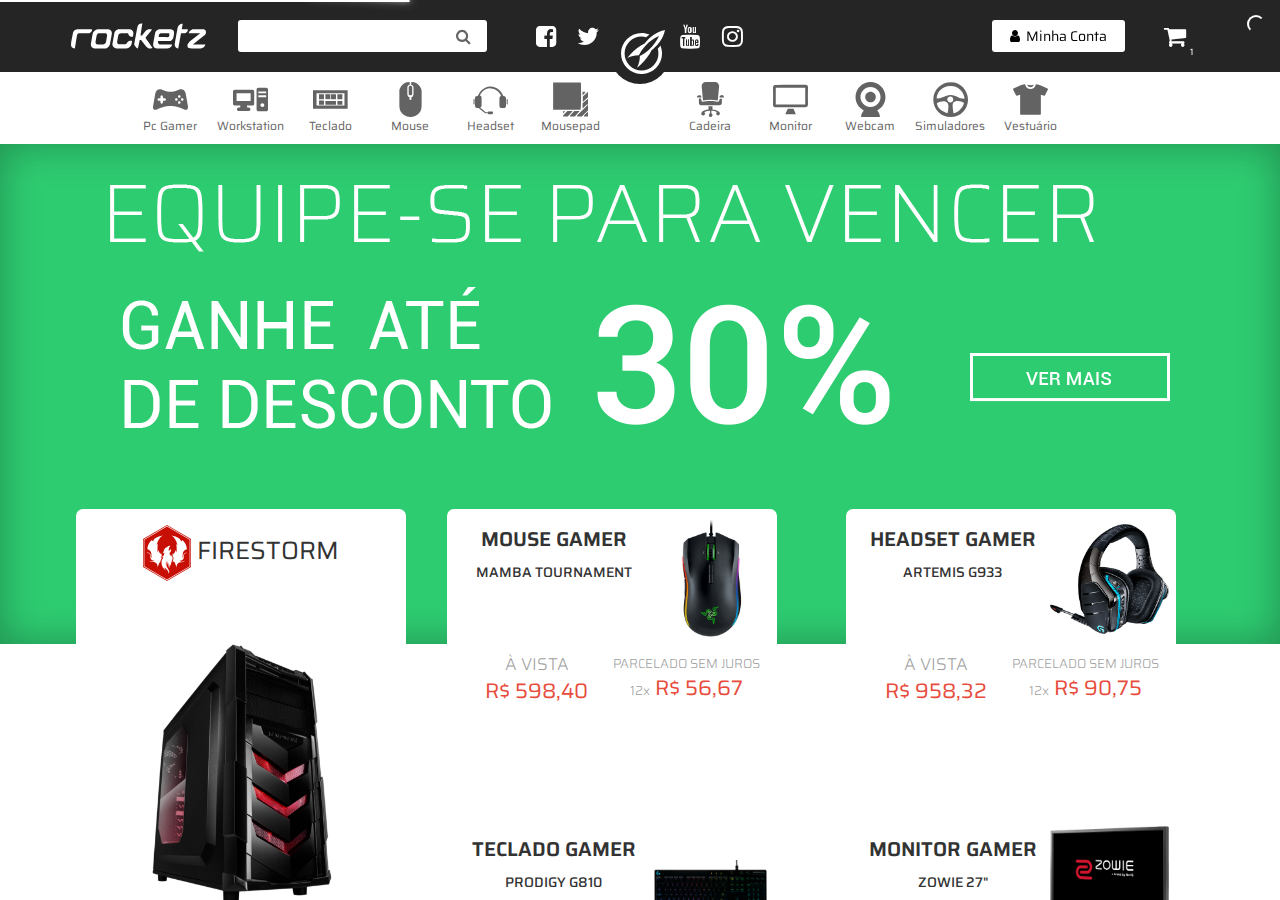
==== index.html @ 68eb1058 "search mobile" ====
﻿ <!DOCTYPE html>
<html lang="pt">
<head>
	<title>Rocketz - Equipe-se para vencer</title>

	<!-- meta -->
	<meta charset="utf-8">
    <meta http-equiv="X-UA-Compatible" content="IE=edge">
		<meta http-equiv="cleartype" content="on">
    <meta name="MobileOptimized" content="320">
    <meta name="HandheldFriendly" content="True">
		<meta name="mobile-web-app-capable" content="yes">
    <meta name="apple-mobile-web-app-capable" content="yes">
    <meta name="viewport" content="width=device-width, initial-scale=1, user-scalable=0">
    <script src="assets/js/nprogress.js"></script>

	<!-- css -->
	<link rel="stylesheet" href="assets/css/bootstrap.min.css">
	<link rel="stylesheet" href="assets/css/animate.css">
	<link rel="stylesheet" href="assets/css/style.css">
	<link rel="stylesheet" href="assets/css/ionicons.min.css">
	<link href="assets/css/nprogress.css" rel="stylesheet" />

	<!-- fonts -->
	<link href="https://maxcdn.bootstrapcdn.com/font-awesome/4.7.0/css/font-awesome.min.css" rel="stylesheet" integrity="sha384-wvfXpqpZZVQGK6TAh5PVlGOfQNHSoD2xbE+QkPxCAFlNEevoEH3Sl0sibVcOQVnN" crossorigin="anonymous">
	<link href="http://fonts.googleapis.com/css?family=Roboto:400,100,100italic,300,300italic,400italic,500,500italic,700,700italic,900,900italic|Roboto+Condensed:300italic,400italic,700italic,400,300,700|Oxygen:400,300,700' rel='stylesheet">
	<link href="https://fonts.googleapis.com/css?family=Saira:100,200,300,400" rel="stylesheet">
	<!--[if lt IE 9]>
        <script src="https://oss.maxcdn.com/html5shiv/3.7.2/html5shiv.min.js"></script>
        <script src="https://oss.maxcdn.com/respond/1.4.2/respond.min.js"></script>
    <![endif]-->

    <!--[if lt IE 9]>
        <p class="browsehappy">Você está utilizando um navegador <strong>desatualizado</strong>. Por favor<a href="http://browsehappy.com/"> atualize o seu navegador</a> para melhorar a sua experiência.</p>
    <![endif]-->
    <script>if(location.hostname.match(/ricostacruz\.com$/)){var _gaq=_gaq||[];_gaq.push(["_setAccount","UA-20473929-1"]),_gaq.push(["_trackPageview"]),function(){var a=document.createElement("script");a.type="text/javascript",a.async=!0,a.src=("https:"==document.location.protocol?"https://ssl":"http://www")+".google-analytics.com/ga.js";var b=document.getElementsByTagName("script")[0];b.parentNode.insertBefore(a,b)}()}</script>
</head>
<body id="home" style="display:flex;">
	<nav id="sidebar-wrapper" class="">
		<div class="sidebar-wrapper-content">
				<button type="button" class="account-button mobile"><span class="fa fa-user"></span><span>Minha Conta</span> </button>
				<span class="sidebar-label"><span class="fa fa-link"></span>LINKS</span>
				<ul class="sidebar-nav">
					<!-- <li><a href="#" class="myaccount">Minha conta<span class="fa fa-user"></span></a></li> -->
					<li><a href="#" class="sidebar-menutext">Sobre a Rocketz <span class="fa fa-angle-right"></span></a></li>
					<li><a href="#" class="sidebar-menutext">Privacidade <span class="fa fa-angle-right"></span></a></li>
					<li><a href="#" class="sidebar-menutext">Frete e envio <span class="fa fa-angle-right"></span></a></li>
					<li><a href="#" class="sidebar-menutext">Trabalhe conosco <span class="fa fa-angle-right"></span></a></li>
					<li><a href="#" class="sidebar-menutext">Trocas e devolução <span class="fa fa-angle-right"></span></a></li>
					<li><a href="#" class="sidebar-menutext">Entre em contato <span class="fa fa-angle-right"></span></a></li>
				</ul>
				<span class="sidebar-label"><span class="fa fa-star"></span>SOCIAL</span>
				<div class="container social-wrap">
				<a href="#" class="col-xs-2 social-mobile"><span class="fa fa-facebook-official"></span></a>
				<a href="#" class="col-xs-2 social-mobile"><span class="fa fa-instagram"></span></a>
				<a href="#" class="col-xs-2 social-mobile"><span class="fa fa-twitter"></span></a>
				<a href="#" class="col-xs-2 social-mobile"><span class="fa fa-twitch"></span></a>
				<a href="#" class="col-xs-2 social-mobile"><span class="fa fa-youtube"></span></a>
				<a href="#" class="col-xs-2 social-mobile"><span class="fa fa-linkedin"></span></a>
				</div>

				<a id="menu-close" href="#" class="close-btn toggle close-menustyle"><span>FECHAR</span></a>

		</div>

	</nav>
	<div class="content-holder"  id="content">
		<div class="navbar">
			<div class="logo-button-holder">
				<div class="container">
					<div class="logo" align="center">
					</div>
				</div>

			</div>



			<div class="main-navbar">
				<section class="container">
					<section class="row">
						<div class="main-navbar-items left hidden-xs hidden-sm">
							<object  data="assets/img/logo_full.svg" alt="" class="logo-full"></object>
							<div class="search-holder ">
								<input type="text" name="" value="" class="search-input">
							</div>
							<div class="social-holder left">
								<span class="fa fa-facebook-square"></span>
								<span class="fa fa-twitter"></span>
							</div>
						</div>
						<div class="main-navbar-items rigth ">
							<div class="social-holder right hidden-xs hidden-sm">
								<span class="fa fa-youtube"></span>
								<span class="fa fa-instagram"></span>
							</div>
							<div class="account-buttons-holder hidden-xs hidden-sm">
								<!-- <button type="button" class="account-button"><span class="fa fa-cubes"></span><span> Meu Setup</span></button> -->
								<button type="button" class="account-button"><span class="fa fa-user"></span><span>Minha Conta</span> </button>
							</div>
							<div class="search-holder-mobile hidden-md hidden-lg">
								<span class="fa fa-search"></span>
							</div>
							<div class="cart-holder">
								<span class="fa fa-shopping-cart"></span>
							</div>
						</div>
							<div id="menu-toggle" href="#" class="col-xs-12 toggle wow rotateIn menushow" data-wow-delay="0.5s"><i class="fa fa-bars" aria-hidden="true"></i></div>
					</section>
				</section>
			</div>
		</div>
		<div class="navdrop hidden-xs hidden-sm">
			<div class="container nav-items">
				<div class="nav-items-left">
					<div class="nav-item">
						<img alt="Mousepad Gamer" src="assets/img/mousepad.svg">
						<span class="item-label"> Mousepad</span>
					</div>
					<div class="nav-item">
						<img alt="Headset Gamer" src="assets/img/headset.svg">
						<span class="item-label"> Headset</span>
					</div>
					<div class="nav-item">
						<img alt="Mouse Gamer" src="assets/img/mouse.svg">
						<span class="item-label"> Mouse</span>
					</div>
					<div class="nav-item">
						<img alt="Teclado Gamer" src="assets/img/teclado.svg">
						<span class="item-label"> Teclado</span>
					</div>
					<div class="nav-item">
						<img alt="Workstation" src="assets/img/workstation.svg">
						<span class="item-label"> Workstation</span>
					</div>
					<div class="nav-item">
						<img alt="Pc Gamer" src="assets/img/pc.svg">
						<span class="item-label"> Pc Gamer</span>
					</div>
				</div>
				<div class="nav-item-logo">
				</div>
				<div class="nav-items-right">
					<div class="nav-item">
						<img alt="Cadeira Gamer" src="assets/img/cadeira.svg">
						<span class="item-label"> Cadeira</span>
					</div>
					<div class="nav-item">
						<img alt="Monitor Gamer" src="assets/img/monitor.svg">
						<span class="item-label"> Monitor</span>
					</div>
					<div class="nav-item">
						<img alt="Webcam" src="assets/img/webcam.svg">
						<span class="item-label"> Webcam</span>
					</div>
					<div class="nav-item">
						<img alt="Simuladores" src="assets/img/simuladores.svg">
						<span class="item-label"> Simuladores</span>
					</div>
					<div class="nav-item">
						<img alt="Simuladores" src="assets/img/vestuario.svg">
						<span class="item-label"> Vestuário</span>
					</div>
				</div>
			</div>
			<div id="pricelifted" class="hidden" name="pricelifted">
				<span class="product-name">Nome do Produto</span>
			</div>

		</div>

		<div class="navdrop nav-mobile  hidden-md hidden-lg" data-slideout-ignore>
			<span class="fa fa-angle-left nav-mobile-button" data-id="left"></span>
			<div class="container nav-items-mobile" data-slideout-ignore>
				<div class="nav-items-mobile">
					<div class="nav-item">
						<img alt="Pc Gamer" src="assets/img/pc.svg">
						<span class="item-label"> Pc Gamer</span>
					</div>
					<div class="nav-item">
						<img alt="Workstation" src="assets/img/workstation.svg">
						<span class="item-label"> Workstation</span>
					</div>
					<div class="nav-item">
						<img alt="Teclado Gamer" src="assets/img/teclado.svg">
						<span class="item-label"> Teclado</span>
					</div>
					<div class="nav-item">
						<img alt="Mouse Gamer" src="assets/img/mouse.svg">
						<span class="item-label"> Mouse</span>
					</div>
					<div class="nav-item">
						<img alt="Headset Gamer" src="assets/img/headset.svg">
						<span class="item-label"> Headset</span>
					</div>
					<div class="nav-item">
						<img alt="Mousepad Gamer" src="assets/img/mousepad.svg">
						<span class="item-label"> Mousepad</span>
					</div>
					<div class="nav-item">
						<img alt="Cadeira Gamer" src="assets/img/cadeira.svg">
						<span class="item-label"> Cadeira</span>
					</div>
					<div class="nav-item">
						<img alt="Monitor Gamer" src="assets/img/monitor.svg">
						<span class="item-label"> Monitor</span>
					</div>
					<div class="nav-item">
						<img alt="Webcam" src="assets/img/webcam.svg">
						<span class="item-label"> Webcam</span>
					</div>
					<div class="nav-item">
						<img alt="Simuladores" src="assets/img/simuladores.svg">
						<span class="item-label"> Simuladores</span>
					</div>
					<div class="nav-item">
						<img alt="Simuladores" src="assets/img/vestuario.svg">
						<span class="item-label"> Vestuário</span>
					</div>
				</div>
			</div>
			<span class="fa fa-angle-right nav-mobile-button" data-id="right"></span>
			<div id="pricelifted" class="hidden" name="pricelifted" >
				<span class="product-name">Nome do Produto</span>
			</div>
		</div>
		<div class="body-holder" style="background-color:;">
			<div id="preloader"></div>

			<div class="search-results-holder hidden">
				<span class="fa fa-close close-search"></span>
				<div class="search-input-mobile hidden-md hidden-lg">
					<div class="search-holder ">
						<input focusable="true" type="text" name="" value="" class="search-input-mobile-input">
					</div>
				</div>
				<div class="search-results empty">
					<div class="search-holder-title-holder">
						<span class="search-results-title"><span class="fa fa-search"></span> <span>Resultados da Pesquisa </span></span>
					</div>
					<div class="container">
						<span class="search-term"></span>
						<div class="results-holder">
							<div class="results">

							</div>
							<div class="results-not-found hidden">
								<span><span class="fa fa-frown-o"></span>Não foram encontrados resultados para sua busca...</span>
							</div>
						</div>
					</div>
				</div>

			</div>


			<section id="main-content">
				<div class="main-banner">
					<div class="container">
						<img src="assets/img/banner.png" alt="" class="img-banner">
					</div>
				</div>

				<section class="home-content-holder container">
					<div class="setup-holder">
						<div class="setup-holder-pc">
							<div class="animated fadeInUp" data-wow-duration="0.8s">
								<div class="setup-pc-box" >
									<div class="pc-box-title">
										<span><img src="assets/img/fire.svg"> FIRESTORM</span>
									</div>
									<img src="assets/img/firealpha.png">
									<div class="pc-box-price">
										<div class="col-md-6 price-style">À VISTA<br><div class="price-amount"><span>R$ 8.547,94</span></div></div>
										<div class="col-md-6 price-style-card">PARCELADO SEM JUROS<br>12x <d>R$ 809,46</d></div>
									</div>
									<div class="pc-box-hover noselect" >
										<span class=""><span>CONFERIR</span> <span class="fa fa-caret-right"></span></span>
									</div>
								</div>
							</div>
						</div>
						<div class="setup-holder-products">
							<div class="animated fadeInUp" data-wow-delay="0.1s" data-wow-duration="0.8s">
								<div class="setup-product-box">
									<div class="setup-product-box-top">
										<div class="setup-product-box-title-holder">
											<span class="setup-product-box-category">MOUSE GAMER</span>
											<span class="setup-product-box-title">MAMBA TOURNAMENT</span>
										</div>
										<div class="setup-product-box-img-holder">
											<img src="assets/img/mamba.png">
										</div>
									</div>
									<div class="setup-product-box-bottom">
										<div class="setup-product-box-price-holder">
											<div class="col-md-6 price-style">À VISTA<br><div class="price-amount"><span>R$ 598,40</span></div></div>
											<div class="col-md-6 price-style-card">PARCELADO SEM JUROS<br>12x <d>R$ 56,67</d></div>
										</div>
									</div>
									<div class="pc-box-hover noselect" >
										<span><span>IR PARA O PRODUTO</span> <span class="fa fa-caret-right"></span></span>
									</div>
								</div>
							</div>
							<div class="animated fadeInUp" data-wow-delay="0.2s" data-wow-duration="0.8s">
								<div class="setup-product-box">
									<div class="setup-product-box-top">
										<div class="setup-product-box-title-holder">
											<span class="setup-product-box-category">HEADSET GAMER</span>
											<span class="setup-product-box-title">ARTEMIS G933</span>
										</div>
										<div class="setup-product-box-img-holder">
											<img src="assets/img/artemis.png">
										</div>
									</div>
									<div class="setup-product-box-bottom">
										<div class="setup-product-box-price-holder">
											<div class="col-md-6 price-style">À VISTA<br><div class="price-amount"><span>R$ 958,32</span></div></div>
											<div class="col-md-6 price-style-card">PARCELADO SEM JUROS<br>12x <d>R$ 90,75</d></div>
										</div>
									</div>
									<div class="pc-box-hover noselect" >
										<span><span>IR PARA O PRODUTO</span> <span class="fa fa-caret-right"></span></span>
									</div>
								</div>
							</div>
							<div class="animated fadeInUp" data-wow-delay="0.3s" data-wow-duration="0.8s">
								<div class="setup-product-box">
									<div class="setup-product-box-top">
										<div class="setup-product-box-title-holder">
											<span class="setup-product-box-category">TECLADO GAMER</span>
											<span class="setup-product-box-title">PRODIGY G810</span>
										</div>
										<div class="setup-product-box-img-holder">
											<img src="assets/img/g810.png">
										</div>
									</div>
									<div class="setup-product-box-bottom">
										<div class="setup-product-box-price-holder">
											<div class="col-md-6 price-style">À VISTA<br><div class="price-amount"><span>R$ 755,32</span></div></div>
											<div class="col-md-6 price-style-card">PARCELADO SEM JUROS<br>12x <d>R$ 51,75</d></div>
										</div>
									</div>
									<div class="pc-box-hover noselect" >
										<span><span>IR PARA O PRODUTO</span> <span class="fa fa-caret-right"></span></span>
									</div>
								</div>
							</div>
							<div class=" animated fadeInUp" data-wow-delay="0.4s" data-wow-duration="0.8s">
								<div class="setup-product-box animated">
									<div class="setup-product-box-top">
										<div class="setup-product-box-title-holder">
											<span class="setup-product-box-category">MONITOR GAMER</span>
											<span class="setup-product-box-title">ZOWIE 27"</span>
										</div>
										<div class="setup-product-box-img-holder">
											<img src="assets/img/zowie.png">
										</div>
									</div>
									<div class="setup-product-box-bottom">
										<div class="setup-product-box-price-holder">
											<div class="col-md-6 price-style">À VISTA<br><div class="price-amount"><span>R$ 2.038,61</span></div></div>
											<div class="col-md-6 price-style-card">PARCELADO SEM JUROS<br>12x <d>R$ 193,05</d></div>
										</div>
									</div>
									<div class="pc-box-hover noselect" >
										<span><span>IR PARA O PRODUTO</span> <span class="fa fa-caret-right"></span></span>
									</div>
								</div>
							</div>
						</div>

					</div>

				</section>
				<div id="footer">
				<section class="container">
					<div class="col-md-4">
						<div class="footer-addresses-holder">
							<p class="footer-content"><span class="fa fa-shopping-bag"></span> Nossas Unidades</p>

	 					 <div class="footer-addresses col-md-offset-5 col-sn-offset-4 col-xs-offset-4">
							 <span class="fa fa-map-marker" data-location="SP"></span>
							 <span class="location-content">
								 Av. Fagundes Filho, 191
								 Próx. ao metrô São Judas - São Paulo, SP
								 Seg. à sex. 9h - 18h. Sáb. 10h - 15h
							 </span>

	 					 </div>
						 <div class="footer-addresses col-md-offset-5 col-sn-offset-4 col-xs-offset-4">
							 <span class="fa fa-map-marker" data-location="CT"></span>
							 <span class="location-content">
								 Av. Fagundes Filho, 191
								 Próx. ao metrô São Judas - São Paulo, SP
								 Seg. à sex. 9h - 18h. Sáb. 10h - 15h
							 </span>

	 					 </div>
						</div>

						</div>
						<div class="col-md-4 socialshow">
						<p class="footer-content social-adjust"><span class="fa fa-star"></span> Social</p>
						<div class="social-footer-holder">
							<div class="">
								<div><span class="fa fa-facebook-official soc-icons"></span> <span>Facebook </span></div>
								<div><span class="fa fa-instagram soc-icons"></span><span> Instagram</span> </div>
								<div><span class="fa fa-twitter soc-icons"></span><span> Twitter</span> </div>
								<div><span class="fa fa-twitch soc-icons"></span><span>Twitch </span> </div>
								<div><span class="fa fa-youtube soc-icons"></span><span> Youtube</span> </div>
								<div><span class="fa fa-linkedin soc-icons"></span><span> LinkedIn</span> </div>
							</div>
						</div>

						</div>
						<div class="col-md-4" align="center">
							<p class="footer-content"><span class="fa fa-credit-card-alt"></span> Pagamento</p>
							<img src="assets/img/infopayment.png" width="100%">
						</div>
						<div class="col-md-4">
							<p class="footer-content"><span class="fa fa-lock"></span> Segurança</p>
							<div class="col-xs-6"><img class="img-footer" src="assets/img/comodo.png"></div>
							<div class="col-xs-6"><img class="img-footer" src="assets/img/ssl.png"></div>
						</div>
						<!-- <div class="col-md-4">
							<p class="footer-content"><span class="fa fa-envelope-o"></span> Newsletter</p>
							<p class="newsletter-content">Se inscreva e receba ofertas exclusivas</p>
							<div class="newsletter-holder">
										<input type="text" name="" value="" class="newsletter-input">
							</div>
						</div> -->
						<div class="col-md-12 linksshow">
							<p class="footer-content"><span class="fa fa-link"></span> Links</p>
							<div class="links-holder">
								<div><span class="fa fa-building-o soc-icons"></span><span class="links-label"> Sobre a Rocketz</span></div>
								<div><span class="fa fa-eye-slash soc-icons"></span> <span class="links-label"> Políticas de privacidade</span></div>
								<div><span class="fa fa-truck soc-icons"></span> <span class="links-label"> Frete e envio</span></div>
								<div><span class="fa fa-cogs soc-icons"></span> <span class="links-label">Trabalhe conosco </span></div>
								<div><span class="fa fa-exchange soc-icons"></span> <span class="links-label">Trocas e devolução </span></div>
								<div><span class="fa fa-envelope soc-icons"></span><span class="links-label"> Entre em contato</span> </div>
							</div>
						</div>

						<div class="col-md-12 copyright-footer"><p class="footer-ending"><b>Rocketz</b> é uma marca da Rocketz Intermediação LTDA - CNPJ 21.073.174/0001-54 - Rua Monsenhor Celso, 243 - CJ 9 - Centro - Curitiba, PR</p></div>
						</section>
				</div>
			</section>
		</div>
		<div class="cart-mobile-holder hidden-md hidden-lg animated bounceInUp hidden">
			<div class="cart-mobile-info-holder">

			</div>
			<div class="cart-mobile-icon-holder">
				<span class="fa fa-shopping-cart"></span>
			</div>


		</div>

	</div>




	<script src="assets/js/jquery-2.1.3.min.js"></script>
	<script src="assets/js/bootstrap.min.js"></script>
	<script src="assets/js/wow.min.js"></script>
	<script src="assets/js/owl.carousel.js"></script>
	<script src="assets/js/slideout.js"></script>
	<script src="assets/js/script.js"></script>
	<script type="text/javascript">
					 isAssistBarActive=false;

	</script>
	<script>
    $('body').show();
    $('.version').text(NProgress.version);
    NProgress.start();
    setTimeout(function() { NProgress.done(); $('.fade').removeClass('out'); }, 1000);

    $("#b-0").click(function() { NProgress.start(); });
    $("#b-40").click(function() { NProgress.set(0.4); });
    $("#b-inc").click(function() { NProgress.inc(); });
    $("#b-100").click(function() { NProgress.done(); });
  </script>

  <script>var HN=[];HN.factory=function(e){return function(){HN.push([e].concat(Array.prototype.slice.call(arguments,0)))};},HN.on=HN.factory("on"),HN.once=HN.factory("once"),HN.off=HN.factory("off"),HN.emit=HN.factory("emit"),HN.load=function(){var e="hn-button.js";if(document.getElementById(e))return;var t=document.createElement("script");t.id=e,t.src="//hn-button.herokuapp.com/hn-button.js";var n=document.getElementsByTagName("script")[0];n.parentNode.insertBefore(t,n)},HN.load();</script>
</body>
</html>
---- assets/css/style.css ----
@charset "utf-8";

/* Header Rocketz */
html,body{
  padding: 0;
  margin: 0;
  height: 100%;
}

body{
  display: flex;
  flex-direction: column;
}
.noselect{
  user-select: none;
}
.accelerated {
  -webkit-transform: translateZ(0);
  -moz-transform: translateZ(0);
  -ms-transform: translateZ(0);
  -o-transform: translateZ(0);
  transform: translateZ(0);

  -moz-transition: all 1s;
  -webkit-transition: all 1s;
  -o-transition: all 1s;
  transition: all 1s ;
}
@media only screen and (min-width: 1000px) {
    .menushow {
        display: none !important;
    }
    .cart-mobile-holder{
      height: 0px !important;
      margin-top: 56px;
    }
    .main-banner{
      min-height: 500px;
    }
    .fixed2 {
      width: 50px !important;
      height: 50px!important;
      top:8px !important;
    }
}
@media only screen and (max-width: 1000px) {
    .footer-addresses{
      margin: auto !important;
    }
    .logo{
      width: 50px !important;
      height: 50px !important;
      top: 30px !important;
    }
    .fixed2{
      width: 46px !important;
      height: 46px !important;
      top:14px !important;
    }
    .cart-holder{
      margin: auto !important;
      margin-left: 0 !important;
      margin-right: 16px !important;
    }
    .setup-holder{
      flex-direction: column !important;
    }
    .setup-holder-pc{
      flex-direction: column !important;
      width: 100% !important;
    }
    .setup-holder-products{
      width: 100% !important;
    }
}


@media only screen and (min-width: 768px) {
  .nav-mobile-button{
    width: 10% !important;
  }

}
@media only screen and (max-width: 768px) {

}

@media only screen and (max-width: 425px) {
  .main-banner{
    height: 30% !important;
  }
  .home-content-holder{
    top:-3% !important;
  }
  .results-not-found{
    font-size: 14px !important;
  }
  .search-results-title{
    font-size: 18px !important;
  }
  .price-style {
    font-size: 14px !important;
  }
  .price-amount{
    font-size: 18px !important;
  }
  .price-style-card>d{
    font-size: 18px !important;
  }
  .setup-pc-box{
    height: 455px !important;
  }
}
@media only screen and (max-width: 375px) {
  .main-banner{
    height: 25% !important;
  }

}
@media only screen and (max-width: 360px) {
  .setup-holder-pc{
    min-width: 80% !important;
  }
  .setup-holder-products>div{
    min-width: 100% !important;
  }
}

@media only screen and (max-width:765px) {
  .setup-pc-box>.pc-box-hover>span{
    margin: auto auto 15% auto;
  }
}
@media only screen and (max-width: 991px) {
  .social-items{
    text-align: center;
    float: inherit;
  }
}

#menu-toggle {
  position: absolute;
  z-index: 3;
  font-size: 28px;
  color: #fff;
  display: flex;
  margin: 0;
  width: 48px;
  height: 72px;
}
#menu-toggle >.fa{
  margin: auto;
}

#menu-toggle:hover {
    color: #ccc;
}
.sidebar-wrapper-content {
  width: 256px;
  height: 100% ;
  background: rgba(37,37,37,1.00);
  overflow: hidden;
  display: flex;
  flex-direction: column;
}
.sidebar-wrapper-content>*{
  margin: auto;
}
#sidebar-wrapper {
  overflow: hidden;
  flex-direction: row-reverse;
  position: fixed;
  height: 100%;
  transform: translateX(-256px);
  display: flex;
  background: rgba(37,37,37,1.00);
}
.slideout-menu {
  position: fixed;
  top: 0;
  bottom: 0;
  width: 256px;

  overflow-y: scroll;
  -webkit-overflow-scrolling: touch;
  z-index: 3;
  display: none;
  transition: all 0.33s;
  transform: translateZ(0);
}

.slideout-menu-left {
  left: 0;
}

.slideout-menu-right {
  right: 0;
}

.slideout-panel {
  position: relative;
  z-index: 0;
  background-color: #FFF; /* A background-color is required */
}

.slideout-open,
.slideout-open body,
.slideout-open .slideout-panel {
  overflow: hidden;
}

.slideout-open .slideout-menu {
  transform: translateX(0px) !important;
  transition: all 0.2s !important;
}

.sidebar-nav {
  width: 256px;
  margin: 0;
  padding: 0;
  list-style: none;
}

.sidebar-nav li {
  text-indent: 20px;
  line-height: 40px;

}

.sidebar-nav li a {
  display: block;
  text-decoration: none;
  color: #FFF;
  font-size: 16px;
  padding: 15px 15px;
}

.sidebar-nav li a:hover {
  text-decoration: none;
  color: #396BD0;
}

.sidebar-nav li a:active,
.sidebar-nav li a:focus {
  text-decoration: none;
}

.sidebar-nav > .sidebar-brand {
  height: 55px;
  font-size: 18px;
  line-height: 55px;
}

.sidebar-nav > .sidebar-brand a {
  color: #999;
}

.sidebar-nav > .sidebar-brand a:hover {
  color: #fff;
  background: none;
}
#sidebar-wrapper.active {
  width:100%;
}

.toggle {
  margin: 5px 5px 0 0;
}
.close-btn {
  display: flex;
  color: #FFFFFF;
  font-size: 2em;
  margin: auto;
  margin-bottom: 0;
  padding: 0;
  text-align: right;
  width: 100%;
}
.close-btn>span{
  margin: auto;
}
.close-btn:hover {
    color: #FFFFFF;
	text-decoration: none;
}
.content-holder{
  width: 100%;
  display: flex;
  flex-direction: column;
  overflow:hidden;
  height: 100%;
}
.body-holder{
  width: 100%;
  display: flex;
  flex-direction: column;
  overflow: auto;
  overflow-x: hidden;
  height: 100%;
}
::-webkit-scrollbar {
  width: 6px;
  background-color: transparent;
}
::-webkit-scrollbar-thumb {
  background-color: #252525;
}
::-webkit-scrollbar-button {
  width: 0;
  height: 0;
  display: none;
}
::-webkit-scrollbar-corner {
  background-color: transparent;
}
.sticky{
  position: fixed;
  width: 100%;
  padding: 30px 0px;
  transition: all 0.3s;
  z-index: 1;
}
.fixed {
  position: fixed;
  top:0;
  left:0;
  width: 100%;
  background: transparent;
  padding: 10px 0px 0px 0px;

}


.main-navbar{
  width: calc(100%);
  height: 100%;
}
.main-navbar-items{
  display: flex;
  width: calc(50% - 30px);
  height: 72px;
  position: relative;
  z-index: 2;
  /*background: gray;*/
}
.search-holder-mobile{
  display: flex;
  height: 100%;
  margin: auto;
  margin-right: 16px;
}
.search-holder-mobile:hover>span{
  color:#ccc;
}
.search-holder-mobile>span{
  display: flex;
  color: white;
  margin: auto;
  font-size: 24px;
}
.close-search{
  color: white;
  position: absolute;
  font-size: 24px !important;
  right: 16px;
  top:16px;
  z-index: 2;
  transition: all 0.5s;
}
.close-search.inverted{
  color: #252525;
}
.close-search:hover{
  cursor: pointer;
  color: #ccc;
}
.search-results-holder.hidden>.close-search{
  visibility: hidden;
}
.search-results-holder.hidden>.search-input-mobile{
  transform: translateY(48px);
}
.search-holder{
  position: relative;
  height: 45%;
  width: 45%;
  display: flex;
  margin: auto 0 ;
  margin-left: 16px;
  background: white;
  border-radius: 3px;
}
.search-holder::before{
  content: "\f002";
  font-family: "FontAwesome";
  position: absolute;
  top: 15%;
  right: 16px;
  color:#656565;
  font-size:16px;
}
.search-input-mobile{
  background: #252525;
  display:flex;
  position: fixed;
  bottom:0;
  width: 100%;
  height: 48px;
  width: 100%;
  transition: all 0.5s;
  transform: translateY(0px);
}
.search-input-mobile>.search-holder{
  width: 100%;
  background: transparent;
  margin:0;
  height: 48px;
}
.search-input-mobile>.search-holder::before{
  content:"";
}
.search-input-mobile>.search-holder>input{
  margin: auto;
  background: transparent;
  border:none;
  border-bottom: solid 1px white;
  width:70%;
  border-radius: 0;
  color: white;
  height: 32px;
  font-family: "Saira";
  text-align: center;
  font-size: 12px;
}
.search-input-mobile-input:focus{
  outline: none;
}
.search-input{
  height: 32px;
  width: calc(100% - 54px);
  margin: auto 0 ;
  margin-left: 16px;
  font-family: "Saira";
  text-align: center;
  font-size: 12px;
  color:#656565;
  border: none;
  border-radius: 3px;
}
.search-input:focus{
  outline: none;
}
.search-results-holder.hidden{
  background: rgba(0, 0, 0, 0.0);
  visibility: hidden;
  display: flex !important;
}
.search-results-holder{
  position: fixed;
  background: rgba(0, 0, 0, 0.7);
  height: 100%;
  width: 100%;
  top:72px;
  z-index: 1;
  transition: all 0.5s;
}
.search-results{
  background: white;
  position: relative;
  width: 100%;
  height: 40%;
  transition: all 0.25s;
  transform: translateY(0);
  flex-direction: column;
}
.search-results.empty{
  transform: translateY(-110%);
  transition: all 0.5s;
}
.search-results>.container{
  height: 80%;
  display: flex;
  max-height: 80%;
  flex-direction: column;
}
.search-holder-title-holder{
  display: flex;
  flex-direction: column;
}
.search-results-title{
  font-family: "Saira";
  font-size: 24px;
  padding: 16px;
  display: flex;
  font-weight: 300;
}
.search-results-title>span{
  margin-right: 16px;
}
.search-term{
  font-family: "Saira";
  font-size: 18px;
  display: flex;
  font-weight: 800;
}
.search-term>span{
  background: #858585;
  margin:auto;
  padding: 8px;
  border-radius:3px;
}
.results-holder{
  height: 100%;
  width:100%;
  overflow-y:auto;
  overflow-x: hidden;
}
.results-not-found{
  font-family: "Saira";
  font-size: 18px;
  display: flex;
  color: #c0392b;
}
.results-not-found>span{
}
.results-not-found>span>span{
  padding-right: 16px;
}
.social-holder{
  width: 15%;
  height: 100%;
  color: white;
  display: flex;
}
.social-holder.left{
  margin-left: 7%;
}
.social-holder.right{
  margin-right:  7%;
}
.social-holder > span{
  margin: auto;
  font-size: 24px;
}
.social-holder > span:hover{
  color: #ccc;
  cursor: pointer;
}
.account-buttons-holder{
  width: 60%;
  display: flex;
  height: 100%;
}
.account-button.mobile{
  width: 80%;
  margin: auto;
  padding: 0;
  margin-top: 20%;
  height: 32px;
  min-height: 32px;
}
.account-button{
  padding: 0;
  height: 32px;
  border: none;
  background: white;
  color: black;
  margin: auto;
  width: 40%;
  border-radius: 3px;
  font-family: "Saira";
  margin-right: 0;
}
.account-button > span{
  margin: auto;
  padding: 3px;
}
.account-button:focus{
  outline: none;
}
.account-button:hover{
  transform: scale(1.01);
}
.cart-holder{
  width: 18%;
  display: flex;
  color: white;
  flex-direction: column;
  font-size: 24px;
}
.cart-holder:hover{
  color: #ccc;
}
.cart-holder>span{
  margin: auto;
  position: relative;
  cursor: pointer;
}
.cart-holder>span::after{
  content: "1";
  font-size: 9px;
  font-family: "Saira";
  position: absolute;
  bottom: -8px;
  width: 10px;
  height: 10px;
  border-radius: 3px;
  text-align: center;
  margin: auto;
  line-height: 1.334;
}

.left{
  float:left;
}
.rigth{
  float: right;
}

.logo-button-holder{
  width: 100%;
  position: absolute;
  display: flex;
}

.logo{
  margin: auto;
  display: flex;
	border-radius: 200px 200px 200px 200px;
	-moz-border-radius: 200px 200px 200px 200px;
	-webkit-border-radius: 200px 200px 200px 200px;
	border: 0px solid #000000;
	background-color: #252525;
	padding-left: 5px;
	width: 60px;
	height: 60px;
  transition: all 0.3s;
  top: 24px; left: 0; right: 0;
  position: absolute;
  user-select: none;
}
.logo:hover{
  cursor: pointer;
}
.logo::before{
  margin: auto;
  content: "";
  width: 80%;
  height: 80%;
  background: url("/assets/img/logo.svg");
  background-repeat: no-repeat;
  display: block;
}
.logo:hover::before{
  transform: scale(1.05);
}
.logo-full{
  width: 30%;
  padding: 16px;
}
.navbar {
	position: fixed;
	width: 100%;
	height: 72px;
	border-radius: 0px 0px 0px 0px;
	-moz-border-radius: 0px 0px 0px 0px;
	-webkit-border-radius: 0px 0px 0px 0px;
	border: 0px solid #252525;
	background-color:#252525;
	z-index: 2;
  transform: translateZ(0);
  backface-visibility: hidden;
}
.navdrop {
  top:72px;
	position: fixed;
	width: 100%;
	height: 72px;
	background-color: rgba(255,255,255,1.00);
	transition: all 0.4s;
	z-index:1;
  display: flex;
  flex-direction: row;

}
.navlift {
  position: fixed;
	padding: 0 0 0 0;
	width: 100%;
	background-color: rgba(255,255,255,1.00);
	z-index: 1;
  height: 0;
}
.navlift>span{
  opacity: 0;
}
.navlift>.nav-items>div>div{
  opacity: 0;
  transition-delay: 0s !important;
}
.nav-mobile-button{
  color:#656565;
  font-size: 32px;
  margin: auto;
  width: 40%;
  text-align: center;
  height: 100%;
  line-height: 72px !important;
}
.nav-mobile-button:hover{
  background: #ccc;
}
.nav-items-mobile{
  display: flex;
  flex-direction: row;
  overflow-x: auto;
  overflow-y: hidden;
  padding-right: 0px;
  padding-left: 0px;
}
.nav-items-mobile::-webkit-scrollbar {
    height: 0px;
    background-color: transparent;
}
.nav-items{
  display: flex;
  flex-direction: row;
  position: relative;
  justify-content: space-between;
}
.nav-item-logo{
  width: 60px;
  height: 60%;
}
.nav-items-right{
  width:calc(50% - 30px);
  display: flex;
  flex-direction: row;
  height: 100%;
}
.nav-items-left{
  width:calc(50% - 30px);
  display: flex;
  flex-direction: row-reverse;
  height: 100%;
}
.nav-item{
  height: 72px;
  width: 80px;
  min-width: 80px;
  float: left;
  display: flex;
  flex-direction: column;
  justify-content: center;
  align-content: center;
	transition: all 0.25s;
  transition-delay: 0.1s;
}

.item-label{
  color:#656565;
  font-family: "Saira";
  font-size: 12px;
  text-align: center;
}
.nav-item>img{
  margin: 0 auto ;
  width: 35px;
  height: 35px;
  filter: invert(1) brightness(39%);
  user-select: none;
}
.nav-item>span{
  user-select: none;
}
.nav-item:hover{
  background: #ccc;
  cursor: pointer;
}
#pricelowered {
	padding: 0 0 0 0;
	width: 100%;
	height: 72px;
	background-color: rgba(255,255,255,1.00);
	transition: all 1s;
	z-index: 2000;
}

#pricelifted {
  border-top: solid 1px #ecf0f1;
  position: absolute;
  top:100%;
	width: 100%;
	height: 56px;
	background-color: rgba(255,255,255,1.00);
  font-family: "Saira";
  font-size: 24px;
  -webkit-animation-duration: 0.2s;
  animation-duration: 0.2s;
}
#main-content{
  top:144px;
  height: 100%;
  position: relative;
  z-index: 0;
}
.main-banner{
  height: 40%;
  max-height: 500px;
  display: flex;
  background: #2ecc71;
  -moz-box-shadow:    inset 0 0 40px rgba(0, 0, 0, 0.3);
  -webkit-box-shadow: inset 0 0 40px rgba(0, 0, 0, 0.3);
  box-shadow:         inset 0 0 40px rgba(0, 0, 0, 0.3);
}
.main-banner>div{
  display: flex;
}
.img-banner{
  margin: auto;
  margin-top: 40px;
  width: 100%;
  max-width:1060px;

}

.hidden { display: none; }

.cart-mobile-holder{
  height: 56px;
  width: 100%;
  background: #252525;
  display: flex;
  transition: all 1s;
  position: relative;
}
.cart-mobile-info-holder{
  width: 90%;
  height: 100%;
}
.cart-mobile-icon-holder{
  width:10%;
  height: 100%;
  display: flex;
}
.cart-mobile-icon-holder>span{
  color:white;
  margin: auto;
  font-size: 24px;
  position: relative;
  margin-right: 16px;
}

.cart-mobile-icon-holder>span::after{
  content: "1";
  font-size: 9px;
  font-family: "Saira";
  position: absolute;
  bottom: -8px;
  width: 10px;
  height: 10px;
  border-radius: 3px;
  text-align: center;
  margin: auto;
  line-height: 1.334;
}

.home-content-holder{
  position: relative;
  top:-15%;
}




#footer {
	background:#252525;
	width:100%;
	height: auto;
	bottom:0;
	left:0;
	font-family: "Saira";
    text-align: center;
}

.footer-content {
	color: #fff;
	padding-top: 50px;
	font-size: 18px;
	font-weight: 200;

}
.linksshow>.footer-content{
  padding-top:0;
}
.footer-content > .fa{
  padding: 8px;
}
.footer-addresses-holder{
  display: flex;
  flex-direction: column;
}
.footer-addresses {
	font-size: 12px;
	font-weight: 200;
	color: #888888;
	text-align: left;
	margin-left: 30%;
  display: flex;
  padding-top: 16px;
}
.footer-addresses > span{
  margin: auto;
}
.footer-addresses > .fa{
  color: #fff;
  font-size: 35px;
  padding: 16px;
  position: relative;
  display: flex;
}
.footer-addresses > .fa::after{
  content: attr(data-location);
  position: absolute;
  color:white;
  font-family: "Saira";
  bottom: 0;
  left: 0;
  right: 0;
  font-weight: 100;
  font-size: 10px;
  text-align: center;
}

.social-footer-holder {
	padding-bottom: 25px;
	display: flex;
}
.social-footer-holder >div{
  color: #888888;
  font-family: "Saira";
  font-weight: 100;
  text-align: left;
  padding-bottom: 25px;
  display: flex;
  flex-direction: row;
  font-size: 15px;
  flex-wrap: wrap;
  margin: auto;
  width: 80%;
}
.social-footer-holder >div>div{
  margin: auto;
  width: 35%;
  display: flex;
  padding: 16px;
}
.social-footer-holder >.fa{
  width:auto !important;
}

.social-footer-holder>div>div:hover{
  color:white;
  cursor: pointer;
}

.social-adjust {
	padding-bottom: 15px;

}


.soc-icons {
	padding-right: 5px;
	font-size: 25px !important;

}

.newsletter-content {
	color: #888888;
	font-family: "Saira";
	font-weight: 100;
	text-align: left;
}

.newsletter-holder{
  position: relative;
  height: 100%;
  width: 100%;
  display: flex;
  margin: auto 0 ;
  background: white;
  border-radius: 3px;
}
.newsletter-holder::before{
  content: "\f0e0";
  font-family: "FontAwesome";
  position: absolute;
  top: 15%;
  right: 16px;
  color:#656565;
  font-size:16px;
}
.newsletter-holder>::before:hover{
  color:#252525;
  cursor: pointer;
}
.newsletter-input{
  height: 32px;
  width: calc(100% - 54px);
  margin: auto 0 ;
  margin-left: 16px;
  font-family: "Saira";
  text-align: center;
  font-size: 12px;
  color:#656565;
  border: none;
  border-radius: 3px;
}
.newsletter-input:focus{
  outline: none;
}
.links-holder{
  display: flex;
  flex-direction: row;
  flex-wrap: wrap;
}
.links-content {
	color: #888888;
	font-family: "Saira";
	font-weight: 100;
	text-align: left;
	font-size: 15px;
	padding-bottom: 30px;
	padding-right: 15px;
  display: flex;
  flex-direction: column;
  flex-wrap: wrap;
}
.links-holder>div{
	color: #888888;
	font-family: "Saira";
	font-weight: 100;
	text-align: left;
	font-size: 15px;
  margin: auto;
  display: flex;
  padding: 16px
}
.links-holder>div:hover{
  color:white;
  cursor: pointer;
}
.footer-ending {
	color: #888888;
	font-size: 12px;
	padding-top: 10px;

}
.img-footer{
  width: 100%;
  padding: 16px;
}
.copyright-footer{
  clear: both;
}
.close-menustyle {
	font-family: "Saira";
	font-weight: 500;
	text-align: center;
	font-size: 20px;
	height: 50px;
  color: #ccc;
}

.sidebar-text {
	font-family: "Saira";
	font-weight: 200;
}

@media only screen and (max-width: 991px) {
    .socialshow {
        display: none;
    }
	.linksshow {
        display: none;
    }
	}

.myaccount {
	background: #252525;
	height: 72px;
	font-family: "Saira";
	font-weight: 100;
}

.sidebar-menutext {
	color: rgba(176,176,176,1.00) !important;
	font-family: "Saira";
	font-weight: 100;
	font-size: 13px !important;
	line-height: 20px !important;
}
.sidebar-nav>li>a{
  text-decoration: none;
}
.sidebar-nav>li>a:hover{
  color: #ccc;
}
.social-mobile {
	color: #fff;
	position: relative;
  text-decoration: none;
}
.social-mobile:hover{
  color:#ccc;
}
.social-wrap {
	width: 250px;
	display: block;
	clear: both;
  margin-bottom: 16px;
  margin-top: 16px;
}
.sidebar-label{
  color: #ccc;
  font-family: "Saira";
  font-weight: 200;
  margin-left: 16px;
  margin-top: 16px;
  margin-bottom: 0px;
}
.sidebar-label>.fa{
  padding: 3px;
}
.setup-holder{
  width: 100%;
  display: flex;
  flex-direction: row;
  flex-wrap: wrap;
  min-height: 510px;
}
.setup-holder-pc{
  width: 30%;
  display: flex;
  min-width: 330px;
  margin: auto;
}
.setup-holder-pc>div{
  margin:0 auto;
}
.setup-holder-products{
  width: 70%;
  display: flex;
  flex-wrap: wrap;
  align-content: space-between;
  min-width: 70%;
  margin: 0 auto;
}
.setup-holder-products>div{
  margin: auto;
  min-width: 310px;
  width: 50%;
}
.setup-pc-box{
  height: 510px;
  background: white;
  display: flex;
  flex-direction: column;
  border-radius: 7px;
  position: relative;
  max-width: 330px;
  margin: auto;
}
.setup-pc-box::before{
  content: "";
  border-radius: 7px;
  position: absolute;
  height: 100%;
  width: 100%;
  top:0;
  left:0;
  visibility: hidden;
  transition: all 0.2s;
  background: rgba(0,0,0,0.0);
}
.setup-pc-box:hover{
  cursor: pointer;
}
.setup-pc-box:hover::before{
  content:"";
  text-align: center;
  visibility: visible;
  color:white;
}
.setup-pc-box:hover>.pc-box-hover{
  visibility: visible;
  transition: all 1s;
  opacity: 1;
}
.pc-box-hover{
  display: flex;
  position: absolute;
  height: 100%;
  width: 100%;
  visibility: hidden;
  color: #252525;
  font-size: 20px;
  font-family: "Saira";
  margin: auto;
  transition: all 1s;
  opacity: 0;
  bottom: 0;
}
.pc-box-hover>span{
  height: auto;
  margin: auto auto 20% auto;
}
.setup-pc-box:hover>img{
  transform: scale(1.1);
}
.setup-pc-box>img{
  width: 80%;
  margin: auto;
  transition: all 1s;
}
.pc-box-title{
  margin-top:16px;
  height: 56px;
  display: flex;
}
.pc-box-title>span>img{
  height: 100%;
}
.pc-box-title> span {
	align-content: center;
	font-size: 25px;
	font-family: "Saira";
	font-weight: 400;
  margin: auto;
  height: 100%;
}
.pc-box-price{
  position: relative;
  z-index: 1;
  display: flex;
}
.setup-product-box{
  height: 200px;
  background: white;
  max-width: 330px;
  width: 100%;
  border-radius: 7px;
  display: flex;
  flex-direction: column;
  margin: auto;
  position: relative;
}
.setup-product-box::before{
  content: "";
  border-radius: 7px;
  position: absolute;
  height: 100%;
  width: 100%;
  top:0;
  left:0;
  visibility: hidden;
  transition: all 0.2s;
}
.setup-product-box:hover>.setup-product-box-top>.setup-product-box-img-holder>img{
  transform: scale(1.1);
}
.setup-product-box:hover{
  cursor: pointer;
}
.setup-product-box:hover::before{
  content:"";
  text-align: center;
  visibility: visible;
  color:white;
}
.setup-product-box>.pc-box-hover>span{
  margin: auto auto 35% auto;
}
.setup-product-box>.pc-box-hover{
  width: 60%;
  font-size: 14px;
  font-weight: 600;
  margin-top: 8px;
}
.setup-product-box:hover>.pc-box-hover{
  visibility: visible;
  transition: all 1s;
  opacity: 1;
}
.setup-product-box-top{
  display: flex;
  height: 70%;
  flex-direction: row;
}
.setup-product-box-bottom{
  display: flex;
  height: 30%;
  flex-direction: row;
}
.setup-product-box-title-holder{
  width: 60%;
  display: flex;
  height: 100%;
  flex-direction: column;
}
.setup-product-box-img-holder{
  width: 40%;
  height: 100%;
  display: flex;

}
.setup-product-box-img-holder>img{
  max-width: 90%;
  max-height: 90%;
  margin: auto;
  transition: all 1s;
}
.setup-product-box-price-holder{
  display: flex;
  height: 100%;
  width: 100%;
}
.setup-product-box-price-holder{
  position: relative;
  z-index: 1;
  display: flex;
}
.setup-product-box-category{
  font-size: 20px;
  font-family: "Saira";
  font-weight: 600;
  margin: 0 auto;
  padding-top: 16px;
  padding-left: 16px;
}
.setup-product-box-title{
  font-size: 14px;
  font-family: "Saira";
  font-weight: 500;
  margin: 0 auto;
  padding-top: 8px;
  padding-left: 16px;
  text-align: center;
}
.price-style {
	text-align: center;
	color: #A0A0A0;
	padding-right: 0px;
	font-family: "Saira";
	font-weight: 300;
	font-size: 17px;
  margin: auto;
}

.price-style-card {
	text-align: center;
	color: #A0A0A0;
	padding-left: 0px;
	font-family: "Saira";
	font-weight: 300;
	font-size: 13px;
  margin: auto;
}

.price-style-card>d {
	color: #e74c3c;
	font-size: 21px;
	padding-left: 2px;
	font-weight: 400;

}

.price-amount {
	text-align: center;
	color: #e74c3c;
	font-family: "Saira";
	font-weight: 400;
	font-size: 21px;
}

.setup-products {
	padding-left: 5px;
	padding-top: 20px;
	text-align: left;

}

.setup-products>z {
	font-weight: 400;
	text-align: left;
}

.row-adjust {
	padding-top: 90px;
}
---- assets/css/nprogress.css ----
/* Make clicks pass-through */
#nprogress {
  pointer-events: none;
}

#nprogress .bar {
  background: #fff;

  position: fixed;
  z-index: 1031;
  top: 0;
  left: 0;

  width: 100%;
  height: 2px;
}

/* Fancy blur effect */
#nprogress .peg {
  display: block;
  position: absolute;
  right: 0px;
  width: 100px;
  height: 100%;
  box-shadow: 0 0 10px #fff, 0 0 5px #fff;
  opacity: 1.0;

  -webkit-transform: rotate(3deg) translate(0px, -4px);
      -ms-transform: rotate(3deg) translate(0px, -4px);
          transform: rotate(3deg) translate(0px, -4px);
}

/* Remove these to get rid of the spinner */
#nprogress .spinner {
  display: block;
  position: fixed;
  z-index: 1031;
  top: 15px;
  right: 15px;
}

#nprogress .spinner-icon {
  width: 18px;
  height: 18px;
  box-sizing: border-box;

  border: solid 2px transparent;
  border-top-color: #fff;
  border-left-color: #fff;
  border-radius: 50%;

  -webkit-animation: nprogress-spinner 400ms linear infinite;
          animation: nprogress-spinner 400ms linear infinite;
}

.nprogress-custom-parent {
  overflow: hidden;
  position: relative;
}

.nprogress-custom-parent #nprogress .spinner,
.nprogress-custom-parent #nprogress .bar {
  position: absolute;
}

@-webkit-keyframes nprogress-spinner {
  0%   { -webkit-transform: rotate(0deg); }
  100% { -webkit-transform: rotate(360deg); }
}
@keyframes nprogress-spinner {
  0%   { transform: rotate(0deg); }
  100% { transform: rotate(360deg); }
}
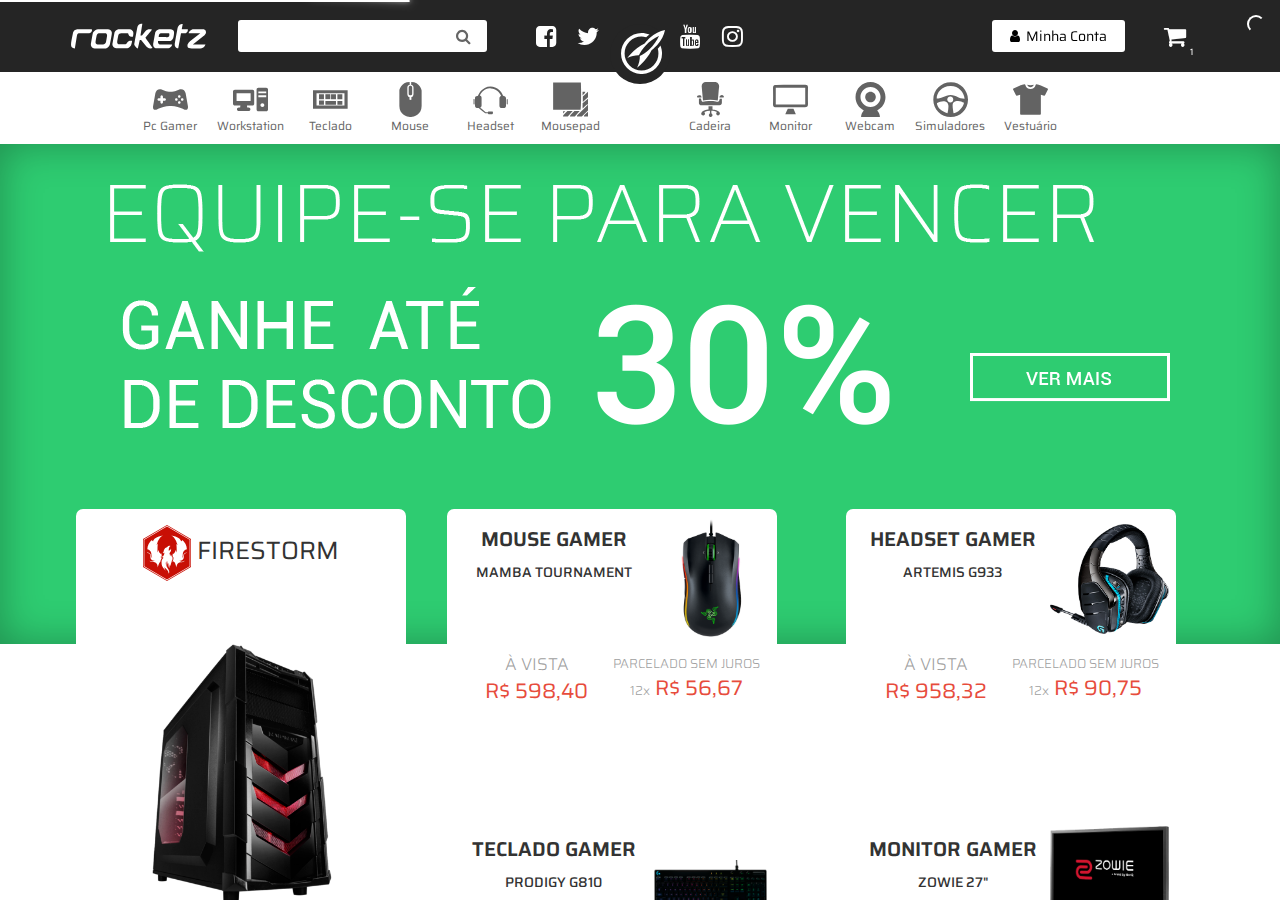
==== commit d52e7015: "add ." ====
--- a/index.html
+++ b/index.html
@@ -20,6 +20,23 @@
 	<link rel="stylesheet" href="assets/css/style.css">
 	<link rel="stylesheet" href="assets/css/ionicons.min.css">
 	<link href="assets/css/nprogress.css" rel="stylesheet" />
+	<link rel="apple-touch-icon" sizes="57x57" href="assets/img/favicon/apple-icon-57x57.png">
+	<link rel="apple-touch-icon" sizes="60x60" href="assets/img/favicon/apple-icon-60x60.png">
+	<link rel="apple-touch-icon" sizes="72x72" href="assets/img/favicon/apple-icon-72x72.png">
+	<link rel="apple-touch-icon" sizes="76x76" href="assets/img/favicon/apple-icon-76x76.png">
+	<link rel="apple-touch-icon" sizes="114x114" href="assets/img/favicon/apple-icon-114x114.png">
+	<link rel="apple-touch-icon" sizes="120x120" href="assets/img/favicon/apple-icon-120x120.png">
+	<link rel="apple-touch-icon" sizes="144x144" href="assets/img/favicon/apple-icon-144x144.png">
+	<link rel="apple-touch-icon" sizes="152x152" href="assets/img/favicon/apple-icon-152x152.png">
+	<link rel="apple-touch-icon" sizes="180x180" href="assets/img/favicon/apple-icon-180x180.png">
+	<link rel="icon" type="image/png" sizes="192x192"  href="assets/img/favicon/android-icon-192x192.png">
+	<link rel="icon" type="image/png" sizes="32x32" href="assets/img/favicon/favicon-32x32.png">
+	<link rel="icon" type="image/png" sizes="96x96" href="assets/img/favicon/favicon-96x96.png">
+	<link rel="icon" type="image/png" sizes="16x16" href="assets/img/favicon/favicon-16x16.png">
+	<link rel="manifest" href="assets/img/favicon/manifest.json">
+<meta name="msapplication-TileColor" content="#ffffff">
+<meta name="msapplication-TileImage" content="/ms-icon-144x144.png">
+<meta name="theme-color" content="#ffffff">
 
 	<!-- fonts -->
 	<link href="https://maxcdn.bootstrapcdn.com/font-awesome/4.7.0/css/font-awesome.min.css" rel="stylesheet" integrity="sha384-wvfXpqpZZVQGK6TAh5PVlGOfQNHSoD2xbE+QkPxCAFlNEevoEH3Sl0sibVcOQVnN" crossorigin="anonymous">
@@ -41,7 +58,6 @@
 				<button type="button" class="account-button mobile"><span class="fa fa-user"></span><span>Minha Conta</span> </button>
 				<span class="sidebar-label"><span class="fa fa-link"></span>LINKS</span>
 				<ul class="sidebar-nav">
-					<!-- <li><a href="#" class="myaccount">Minha conta<span class="fa fa-user"></span></a></li> -->
 					<li><a href="#" class="sidebar-menutext">Sobre a Rocketz <span class="fa fa-angle-right"></span></a></li>
 					<li><a href="#" class="sidebar-menutext">Privacidade <span class="fa fa-angle-right"></span></a></li>
 					<li><a href="#" class="sidebar-menutext">Frete e envio <span class="fa fa-angle-right"></span></a></li>
@@ -68,7 +84,7 @@
 		<div class="navbar">
 			<div class="logo-button-holder">
 				<div class="container">
-					<div class="logo" align="center">
+					<div class="logo " align="center">
 					</div>
 				</div>
 
@@ -80,7 +96,7 @@
 				<section class="container">
 					<section class="row">
 						<div class="main-navbar-items left hidden-xs hidden-sm">
-							<object  data="assets/img/logo_full.svg" alt="" class="logo-full"></object>
+							<a class="logo-link" href="/"><img  src="assets/img/logo_full.svg" draggable="false" alt="Rocketz - Equipe-se Para Vencer!" class="logo-full noselect"></a>
 							<div class="search-holder ">
 								<input type="text" name="" value="" class="search-input">
 							</div>
@@ -113,57 +129,79 @@
 		<div class="navdrop hidden-xs hidden-sm">
 			<div class="container nav-items">
 				<div class="nav-items-left">
-					<div class="nav-item">
-						<img alt="Mousepad Gamer" src="assets/img/mousepad.svg">
-						<span class="item-label"> Mousepad</span>
-					</div>
-					<div class="nav-item">
-						<img alt="Headset Gamer" src="assets/img/headset.svg">
-						<span class="item-label"> Headset</span>
-					</div>
-					<div class="nav-item">
-						<img alt="Mouse Gamer" src="assets/img/mouse.svg">
-						<span class="item-label"> Mouse</span>
-					</div>
-					<div class="nav-item">
-						<img alt="Teclado Gamer" src="assets/img/teclado.svg">
-						<span class="item-label"> Teclado</span>
-					</div>
-					<div class="nav-item">
-						<img alt="Workstation" src="assets/img/workstation.svg">
-						<span class="item-label"> Workstation</span>
-					</div>
-					<div class="nav-item">
-						<img alt="Pc Gamer" src="assets/img/pc.svg">
-						<span class="item-label"> Pc Gamer</span>
-					</div>
+					<a href="#" class="nav-item-link">
+						<div class="nav-item">
+							<img alt="Mousepad Gamer" src="assets/img/mousepad.svg">
+							<span class="item-label"> Mousepad</span>
+						</div>
+					</a>
+					<a href="#" class="nav-item-link">
+						<div class="nav-item">
+							<img alt="Headset Gamer" src="assets/img/headset.svg">
+							<span class="item-label"> Headset</span>
+						</div>
+					</a>
+					<a href="/mouse-gamer" class="nav-item-link">
+						<div class="nav-item">
+							<img alt="Mouse Gamer" src="assets/img/mouse.svg">
+							<span class="item-label"> Mouse</span>
+						</div>
+					</a>
+					<a href="#" class="nav-item-link">
+						<div class="nav-item">
+							<img alt="Teclado Gamer" src="assets/img/teclado.svg">
+							<span class="item-label"> Teclado</span>
+						</div>
+					</a>
+					<a href="#" class="nav-item-link">
+						<div class="nav-item">
+							<img alt="Workstation" src="assets/img/workstation.svg">
+							<span class="item-label"> Workstation</span>
+						</div>
+					</a>
+					<a href="#" class="nav-item-link">
+						<div class="nav-item">
+							<img alt="Pc Gamer" src="assets/img/pc.svg">
+							<span class="item-label"> Pc Gamer</span>
+						</div>
+					</a>
 				</div>
 				<div class="nav-item-logo">
 				</div>
 				<div class="nav-items-right">
-					<div class="nav-item">
-						<img alt="Cadeira Gamer" src="assets/img/cadeira.svg">
-						<span class="item-label"> Cadeira</span>
-					</div>
-					<div class="nav-item">
-						<img alt="Monitor Gamer" src="assets/img/monitor.svg">
-						<span class="item-label"> Monitor</span>
-					</div>
-					<div class="nav-item">
-						<img alt="Webcam" src="assets/img/webcam.svg">
-						<span class="item-label"> Webcam</span>
-					</div>
-					<div class="nav-item">
-						<img alt="Simuladores" src="assets/img/simuladores.svg">
-						<span class="item-label"> Simuladores</span>
-					</div>
-					<div class="nav-item">
-						<img alt="Simuladores" src="assets/img/vestuario.svg">
-						<span class="item-label"> Vestuário</span>
-					</div>
-				</div>
-			</div>
-			<div id="pricelifted" class="hidden" name="pricelifted">
+					<a href="#" class="nav-item-link">
+						<div class="nav-item">
+							<img alt="Cadeira Gamer" src="assets/img/cadeira.svg">
+							<span class="item-label"> Cadeira</span>
+						</div>
+					</a>
+					<a href="#" class="nav-item-link">
+						<div class="nav-item">
+							<img alt="Monitor Gamer" src="assets/img/monitor.svg">
+							<span class="item-label"> Monitor</span>
+						</div>
+					</a>
+					<a href="#" class="nav-item-link">
+						<div class="nav-item">
+							<img alt="Webcam" src="assets/img/webcam.svg">
+							<span class="item-label"> Webcam</span>
+						</div>
+					</a>
+					<a href="#" class="nav-item-link">
+						<div class="nav-item">
+							<img alt="Simuladores" src="assets/img/simuladores.svg">
+							<span class="item-label"> Simuladores</span>
+						</div>
+					</a>
+					<a href="#" class="nav-item-link">
+						<div class="nav-item">
+							<img alt="Simuladores" src="assets/img/vestuario.svg">
+							<span class="item-label"> Vestuário</span>
+						</div>
+					</a>
+				</div>
+			</div>
+			<div id="assistBar" class="hidden" name="assistBar">
 				<span class="product-name">Nome do Produto</span>
 			</div>
 
@@ -173,54 +211,76 @@
 			<span class="fa fa-angle-left nav-mobile-button" data-id="left"></span>
 			<div class="container nav-items-mobile" data-slideout-ignore>
 				<div class="nav-items-mobile">
-					<div class="nav-item">
-						<img alt="Pc Gamer" src="assets/img/pc.svg">
-						<span class="item-label"> Pc Gamer</span>
-					</div>
-					<div class="nav-item">
-						<img alt="Workstation" src="assets/img/workstation.svg">
-						<span class="item-label"> Workstation</span>
-					</div>
-					<div class="nav-item">
-						<img alt="Teclado Gamer" src="assets/img/teclado.svg">
-						<span class="item-label"> Teclado</span>
-					</div>
-					<div class="nav-item">
-						<img alt="Mouse Gamer" src="assets/img/mouse.svg">
-						<span class="item-label"> Mouse</span>
-					</div>
-					<div class="nav-item">
-						<img alt="Headset Gamer" src="assets/img/headset.svg">
-						<span class="item-label"> Headset</span>
-					</div>
-					<div class="nav-item">
-						<img alt="Mousepad Gamer" src="assets/img/mousepad.svg">
-						<span class="item-label"> Mousepad</span>
-					</div>
-					<div class="nav-item">
-						<img alt="Cadeira Gamer" src="assets/img/cadeira.svg">
-						<span class="item-label"> Cadeira</span>
-					</div>
-					<div class="nav-item">
-						<img alt="Monitor Gamer" src="assets/img/monitor.svg">
-						<span class="item-label"> Monitor</span>
-					</div>
-					<div class="nav-item">
-						<img alt="Webcam" src="assets/img/webcam.svg">
-						<span class="item-label"> Webcam</span>
-					</div>
-					<div class="nav-item">
-						<img alt="Simuladores" src="assets/img/simuladores.svg">
-						<span class="item-label"> Simuladores</span>
-					</div>
-					<div class="nav-item">
-						<img alt="Simuladores" src="assets/img/vestuario.svg">
-						<span class="item-label"> Vestuário</span>
-					</div>
+					<a href="#" class="nav-item-link">
+						<div class="nav-item">
+							<img alt="Pc Gamer" src="assets/img/pc.svg">
+							<span class="item-label"> Pc Gamer</span>
+						</div>
+					</a>
+					<a href="#" class="nav-item-link">
+						<div class="nav-item">
+							<img alt="Workstation" src="assets/img/workstation.svg">
+							<span class="item-label"> Workstation</span>
+						</div>
+					</a>
+					<a href="#" class="nav-item-link">
+						<div class="nav-item">
+							<img alt="Teclado Gamer" src="assets/img/teclado.svg">
+							<span class="item-label"> Teclado</span>
+						</div>
+					</a>
+					<a href="/mouse-gamer" class="nav-item-link">
+						<div class="nav-item">
+							<img alt="Mouse Gamer" src="assets/img/mouse.svg">
+							<span class="item-label"> Mouse</span>
+						</div>
+					</a>
+					<a href="#" class="nav-item-link">
+						<div class="nav-item">
+							<img alt="Headset Gamer" src="assets/img/headset.svg">
+							<span class="item-label"> Headset</span>
+						</div>
+					</a>
+					<a href="#" class="nav-item-link">
+						<div class="nav-item">
+							<img alt="Mousepad Gamer" src="assets/img/mousepad.svg">
+							<span class="item-label"> Mousepad</span>
+						</div>
+					</a>
+					<a href="#" class="nav-item-link">
+						<div class="nav-item">
+							<img alt="Cadeira Gamer" src="assets/img/cadeira.svg">
+							<span class="item-label"> Cadeira</span>
+						</div>
+					</a>
+					<a href="#" class="nav-item-link">
+						<div class="nav-item">
+							<img alt="Monitor Gamer" src="assets/img/monitor.svg">
+							<span class="item-label"> Monitor</span>
+						</div>
+					</a>
+					<a href="#" class="nav-item-link">
+						<div class="nav-item">
+							<img alt="Webcam" src="assets/img/webcam.svg">
+							<span class="item-label"> Webcam</span>
+						</div>
+					</a>
+					<a href="#" class="nav-item-link">
+						<div class="nav-item">
+							<img alt="Simuladores" src="assets/img/simuladores.svg">
+							<span class="item-label"> Simuladores</span>
+						</div>
+					</a>
+					<a href="#" class="nav-item-link">
+						<div class="nav-item">
+							<img alt="Simuladores" src="assets/img/vestuario.svg">
+							<span class="item-label"> Vestuário</span>
+						</div>
+					</a>
 				</div>
 			</div>
 			<span class="fa fa-angle-right nav-mobile-button" data-id="right"></span>
-			<div id="pricelifted" class="hidden" name="pricelifted" >
+			<div id="assistBar" class="hidden" name="assistBar" >
 				<span class="product-name">Nome do Produto</span>
 			</div>
 		</div>
@@ -470,10 +530,6 @@
 	<script src="assets/js/owl.carousel.js"></script>
 	<script src="assets/js/slideout.js"></script>
 	<script src="assets/js/script.js"></script>
-	<script type="text/javascript">
-					 isAssistBarActive=false;
-
-	</script>
 	<script>
     $('body').show();
     $('.version').text(NProgress.version);
--- a/assets/css/style.css
+++ b/assets/css/style.css
@@ -6,13 +6,18 @@
   margin: 0;
   height: 100%;
 }
-
+a{
+  display: flex;
+  text-decoration: none !important;
+}
 body{
   display: flex;
   flex-direction: column;
 }
 .noselect{
   user-select: none;
+  user-drag:none;
+  -webkit-user-drag:none;
 }
 .accelerated {
   -webkit-transform: translateZ(0);
@@ -38,8 +43,7 @@
       min-height: 500px;
     }
     .fixed2 {
-      width: 50px !important;
-      height: 50px!important;
+      transform: scale(0.8);
       top:8px !important;
     }
 }
@@ -53,8 +57,7 @@
       top: 30px !important;
     }
     .fixed2{
-      width: 46px !important;
-      height: 46px !important;
+      transform: scale(0.8);
       top:14px !important;
     }
     .cart-holder{
@@ -84,7 +87,17 @@
 @media only screen and (max-width: 768px) {
 
 }
-
+@media only screen and (max-width: 537px) {
+  .content-menu-option-label{
+    font-size: 12px;
+  }
+  .content-menu-option{
+    padding: 8px !important;
+  }
+  .content-menu-option>.fa{
+    margin-right: 8px !important;
+  }
+}
 @media only screen and (max-width: 425px) {
   .main-banner{
     height: 30% !important;
@@ -110,13 +123,32 @@
   .setup-pc-box{
     height: 455px !important;
   }
+  .content-menu-option-options-option-logo{
+    margin-right: 8px !important;
+  }
+  .content-menu-option-options-option-logo>.fa{
+    font-size: 12px;
+  }
 }
 @media only screen and (max-width: 375px) {
   .main-banner{
     height: 25% !important;
   }
-
-}
+  .content-menu-option-label{
+    font-size: 10px;
+  }
+  .content-menu-option-options-option-label>span{
+    margin: auto 0;
+    font-size: 8px !important;
+  }
+  .content-menu-option>.fa{
+    margin-right: 1px !important;
+  }
+  .content-menu-option-options-option-logo>.fa{
+    font-size: 10px;
+  }
+}
+
 @media only screen and (max-width: 360px) {
   .setup-holder-pc{
     min-width: 80% !important;
@@ -590,11 +622,11 @@
 }
 .cart-holder:hover{
   color: #ccc;
+  cursor: pointer;
 }
 .cart-holder>span{
   margin: auto;
   position: relative;
-  cursor: pointer;
 }
 .cart-holder>span::after{
   content: "1";
@@ -650,13 +682,20 @@
   background: url("/assets/img/logo.svg");
   background-repeat: no-repeat;
   display: block;
+  transition: all 0.2s;
 }
 .logo:hover::before{
   transform: scale(1.05);
 }
+.logo-link{
+  width: 30%;
+}
 .logo-full{
-  width: 30%;
+  width: 100%;
   padding: 16px;
+}
+.logo-full{
+  cursor: pointer;
 }
 .navbar {
 	position: fixed;
@@ -694,7 +733,13 @@
 .navlift>span{
   opacity: 0;
 }
-.navlift>.nav-items>div>div{
+.navlift>.nav-items>div>a>div{
+  visibility: hidden;
+}
+.navlift>.fa{
+  opacity: 0 !important;
+}
+.navlift>.nav-items>div>a>div>*{
   opacity: 0;
   transition-delay: 0s !important;
 }
@@ -718,6 +763,10 @@
   padding-right: 0px;
   padding-left: 0px;
 }
+.nav-mobile>.fa{
+  transition: all 0.3s;
+  opacity: 1;
+}
 .nav-items-mobile::-webkit-scrollbar {
     height: 0px;
     background-color: transparent;
@@ -754,7 +803,12 @@
   justify-content: center;
   align-content: center;
 	transition: all 0.25s;
+}
+.nav-item>*{
+  transition: all 0.25s;
   transition-delay: 0.1s;
+  user-drag: none;
+  -webkit-user-drag: none;
 }
 
 .item-label{
@@ -777,16 +831,8 @@
   background: #ccc;
   cursor: pointer;
 }
-#pricelowered {
-	padding: 0 0 0 0;
-	width: 100%;
-	height: 72px;
-	background-color: rgba(255,255,255,1.00);
-	transition: all 1s;
-	z-index: 2000;
-}
-
-#pricelifted {
+
+#assistBar {
   border-top: solid 1px #ecf0f1;
   position: absolute;
   top:100%;
@@ -795,8 +841,14 @@
 	background-color: rgba(255,255,255,1.00);
   font-family: "Saira";
   font-size: 24px;
-  -webkit-animation-duration: 0.2s;
-  animation-duration: 0.2s;
+  display: flex;
+  transition: all 0.2s;
+  transform: translateY(0px);
+}
+#assistBar.hidden {
+  visibility: hidden;
+  display: flex !important;
+  transform: translateY(-56px) !important;
 }
 #main-content{
   top:144px;
@@ -1222,7 +1274,13 @@
 .setup-pc-box>img{
   width: 80%;
   margin: auto;
-  transition: all 1s;
+  transition: all 0.5s;
+  image-rendering: optimizeSpeed;             /*                     */
+  image-rendering: -moz-crisp-edges;          /* Firefox             */
+  image-rendering: -o-crisp-edges;            /* Opera               */
+  image-rendering: -webkit-optimize-contrast; /* Chrome (and Safari) */
+  image-rendering: optimize-contrast;         /* CSS3 Proposed       */
+  -ms-interpolation-mode: nearest-neighbor;   /* IE8+                */
 }
 .pc-box-title{
   margin-top:16px;
@@ -1319,7 +1377,13 @@
   max-width: 90%;
   max-height: 90%;
   margin: auto;
-  transition: all 1s;
+  transition: all 0.5s;
+  image-rendering: optimizeSpeed;             /*                     */
+  image-rendering: -moz-crisp-edges;          /* Firefox             */
+  image-rendering: -o-crisp-edges;            /* Opera               */
+  image-rendering: -webkit-optimize-contrast; /* Chrome (and Safari) */
+  image-rendering: optimize-contrast;         /* CSS3 Proposed       */
+  -ms-interpolation-mode: nearest-neighbor;   /* IE8+                */
 }
 .setup-product-box-price-holder{
   display: flex;
@@ -1399,3 +1463,209 @@
 .row-adjust {
 	padding-top: 90px;
 }
+
+.rktz-holder {
+  margin-top: 80px;
+  width: 100%;
+  display: flex;
+  flex-direction: row;
+  flex-wrap: wrap;
+  min-height: 510px;
+}
+
+.hre {
+	color: rgba(255,255,255,1.00);
+	border-bottom: 1px solid #ccc;
+	max-height: 30px;
+	width: 35%;
+	-webkit-touch-callout: none;
+  -webkit-user-select: none;
+  -khtml-user-select: none;
+  -moz-user-select: none;
+  -ms-user-select: none;
+  user-select: none;
+}
+
+.rktz-title {
+	font-family: "Saira";
+	font-weight: 400;
+	color: #ccc !important;
+	margin-top: 10px;
+	margin-left: 20px;
+	margin-right: 20px;
+	font-size: 30px;
+}
+
+.rktz-title-holder {
+  margin-left: 120px;
+  width: 100%;
+  height: 10px;
+  display: flex;
+  flex-direction: row;
+  flex-wrap: wrap;
+  min-height: 50px;
+}
+
+@media only screen and (max-width: 991px) {
+	.rktz-title-holder {
+		margin-left: 30px !important;
+	}
+	}
+
+@media only screen and (max-width: 461px) {
+	.rktz-title {
+		margin-left: 1px !important;
+		margin-right: 1px !important;
+		font-size: 25px;
+}
+}
+
+ul{
+list-style: none outside none;
+padding-left: 0;
+margin: 0;
+		}
+.item{
+width: 100%;
+margin-bottom: 60px;
+        }
+.content-slider li{
+width: 260px !important;
+text-align: center;
+text-shadow: -2px 1px 0px rgba(27, 27, 27, 1);
+color: #FFF;
+background-color:rgba(32,0,46,0.50);
+	margin-left: 90px;
+	}
+.content-slider h3 {
+margin: 0;
+padding: 70px 0;
+		}
+
+.default-view-content{
+  margin-top:16px;
+}
+.content-menu-holder{
+  width: 100%;
+  min-height: 64px;
+  font-family: "Saira";
+  display: flex;
+  flex-wrap: wrap;
+}
+.content-menu-title-holder{
+  display: flex;
+  margin: auto;
+}
+.content-menu-options-holder{
+  display: flex;
+  margin: auto;
+}
+.content-menu-title{
+  font-size: 32px;
+  margin: auto;
+}
+.content-menu-option{
+  margin: auto;
+  display: flex;
+  padding: 16px;
+  height: 100%;
+  position: relative;
+  min-height: 52px;
+  max-height: 100%;
+  z-index: 1;
+}
+.content-menu-option:hover{
+  background: #ccc;
+}
+.content-menu-option>.fa{
+  margin-right: 16px;
+}
+.content-menu-option>span{
+  margin: auto 0;
+}
+.content-menu-option-label{
+  margin-left: 16px;
+  font-family: "Saira";
+  text-align: center;
+}
+.content-menu-option-options-holder{
+  width: 100%;
+  background: white;
+  max-height: 200px;
+  position: absolute;
+  left: 0;
+  top: 0;
+  transition: all 0.2s;
+  display: flex;
+  transform: translateY(-16px) scaleY(0.5);
+  visibility: hidden;
+  border: solid 1px #ccc;
+  border-top:none;
+  overflow: hidden;
+  overflow-y: auto;
+  z-index: 0;
+  flex-direction: column;
+  opacity: 0;
+}
+.content-menu-option-options-holder::-webkit-scrollbar {
+  width: 6px;
+  background-color: transparent;
+}
+.content-menu-option-options-holder::-webkit-scrollbar-thumb {
+  background-color: #dedede;
+}
+.content-menu-option-options-holder::-webkit-scrollbar-button {
+  width: 0;
+  height: 0;
+  display: none;
+}
+.content-menu-option-options-holder::-webkit-scrollbar-corner {
+  background-color: transparent;
+}
+.content-menu-option:hover>.content-menu-option-options-holder{
+  transform: translateY(52px) scaleY(1) ;
+  visibility: visible;
+  opacity: 1;
+
+}
+.content-menu-option:hover>.content-menu-option-options-holder>a{
+  min-height: 32px;
+}
+
+.content-menu-option-options-option-holder{
+  height: 32px;
+  display: flex;
+  width: 100%;
+  flex-direction: row-reverse;
+}
+.content-menu-option-options-option-holder:hover{
+  cursor: pointer;
+  background:#e2e2e2;
+}
+.content-menu-option-options-option-logo{
+  display: flex;
+  margin-right: 16px;
+}
+.content-menu-option-options-option-logo>img{
+  margin: auto;
+  /*-webkit-filter: invert(100%);
+  filter: invert(100%);
+  -webkit-filter: grayscale(100%);
+  filter: grayscale(100%);*/
+  max-width: 16px;
+  max-height: 16px;
+}
+.content-menu-option-options-option-logo>.fa{
+  margin: auto;
+  color:#656565;
+}
+.content-menu-option-options-option-label{
+  color: #656565;
+  display: flex;
+  margin: auto;
+  margin-left: 16px;
+}
+.content-menu-option-options-option-label>span{
+  margin: auto 0;
+  font-size: 12px;
+}
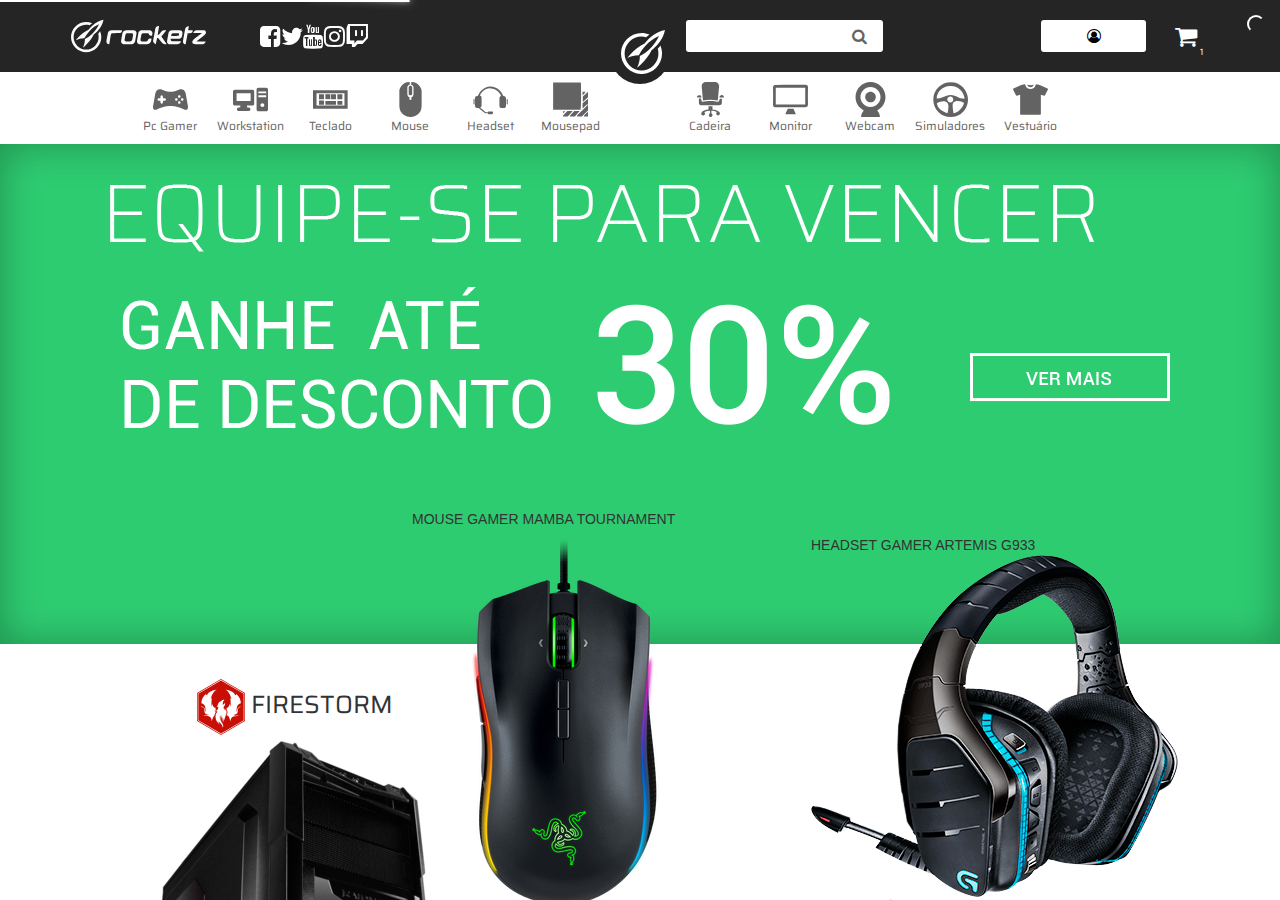
==== commit 643ad033: "mouses completos" ====
--- a/index.html
+++ b/index.html
@@ -12,13 +12,16 @@
 		<meta name="mobile-web-app-capable" content="yes">
     <meta name="apple-mobile-web-app-capable" content="yes">
     <meta name="viewport" content="width=device-width, initial-scale=1, user-scalable=0">
+    <script src="assets/js/jquery-2.1.3.min.js"></script>
     <script src="assets/js/nprogress.js"></script>
+    <script src="assets/js/lightslider.js"></script>
 
 	<!-- css -->
 	<link rel="stylesheet" href="assets/css/bootstrap.min.css">
 	<link rel="stylesheet" href="assets/css/animate.css">
 	<link rel="stylesheet" href="assets/css/style.css">
 	<link rel="stylesheet" href="assets/css/ionicons.min.css">
+	<link rel="stylesheet" href="assets/css/lightslider.css">
 	<link href="assets/css/nprogress.css" rel="stylesheet" />
 	<link rel="apple-touch-icon" sizes="57x57" href="assets/img/favicon/apple-icon-57x57.png">
 	<link rel="apple-touch-icon" sizes="60x60" href="assets/img/favicon/apple-icon-60x60.png">
@@ -50,6 +53,62 @@
     <!--[if lt IE 9]>
         <p class="browsehappy">Você está utilizando um navegador <strong>desatualizado</strong>. Por favor<a href="http://browsehappy.com/"> atualize o seu navegador</a> para melhorar a sua experiência.</p>
     <![endif]-->
+    <script>
+    	 $(document).ready(function() {
+			$("#content-slider").lightSlider({
+                loop:false,
+				auto:false,
+				pause:4000,
+                keyPress:true,
+				pager:false,
+				responsive : [
+            {
+                breakpoint:800,
+                settings: {
+                    item:4,
+                    slideMove:1,
+                    slideMargin:6,
+                  }
+            },
+            {
+                breakpoint:480,
+                settings: {
+                    item:2,
+                    slideMove:1
+                  }
+            }
+        ]
+            });
+		});
+    </script>
+    <script>
+    	 $(document).ready(function() {
+			$("#content-slider2").lightSlider({
+                loop:false,
+				auto:false,
+				pause:4000,
+                keyPress:true,
+				pager:false,
+				responsive : [
+            {
+                breakpoint:800,
+                settings: {
+                    item:4,
+                    slideMove:1,
+                    slideMargin:6,
+                  }
+            },
+            {
+                breakpoint:480,
+                settings: {
+                    item:2,
+                    slideMove:1
+                  }
+            }
+        ]
+            });
+		});
+    </script>
     <script>if(location.hostname.match(/ricostacruz\.com$/)){var _gaq=_gaq||[];_gaq.push(["_setAccount","UA-20473929-1"]),_gaq.push(["_trackPageview"]),function(){var a=document.createElement("script");a.type="text/javascript",a.async=!0,a.src=("https:"==document.location.protocol?"https://ssl":"http://www")+".google-analytics.com/ga.js";var b=document.getElementsByTagName("script")[0];b.parentNode.insertBefore(a,b)}()}</script>
 </head>
 <body id="home" style="display:flex;">
@@ -84,7 +143,7 @@
 		<div class="navbar">
 			<div class="logo-button-holder">
 				<div class="container">
-					<div class="logo " align="center">
+					<div class="logo" align="center">
 					</div>
 				</div>
 
@@ -96,23 +155,21 @@
 				<section class="container">
 					<section class="row">
 						<div class="main-navbar-items left hidden-xs hidden-sm">
-							<a class="logo-link" href="/"><img  src="assets/img/logo_full.svg" draggable="false" alt="Rocketz - Equipe-se Para Vencer!" class="logo-full noselect"></a>
-							<div class="search-holder ">
-								<input type="text" name="" value="" class="search-input">
-							</div>
+							<a class="logo-link" href="/"><img  src="assets/img/logo_full2.svg" draggable="false" alt="Rocketz - Equipe-se Para Vencer!" class="logo-full noselect"></a>
 							<div class="social-holder left">
 								<span class="fa fa-facebook-square"></span>
 								<span class="fa fa-twitter"></span>
-							</div>
-						</div>
-						<div class="main-navbar-items rigth ">
-							<div class="social-holder right hidden-xs hidden-sm">
 								<span class="fa fa-youtube"></span>
 								<span class="fa fa-instagram"></span>
+								<span class="fa fa-twitch"></span>
+							</div>
+						</div>
+						<div class="main-navbar-items rigth ">
+							<div class="search-holder hidden-xs hidden-sm">
+								<input type="text" name="" value="" class="search-input">
 							</div>
 							<div class="account-buttons-holder hidden-xs hidden-sm">
-								<!-- <button type="button" class="account-button"><span class="fa fa-cubes"></span><span> Meu Setup</span></button> -->
-								<button type="button" class="account-button"><span class="fa fa-user"></span><span>Minha Conta</span> </button>
+								<button type="button" class="account-button"><span class="fa fa-user-circle-o"></span></button>
 							</div>
 							<div class="search-holder-mobile hidden-md hidden-lg">
 								<span class="fa fa-search"></span>
@@ -325,7 +382,7 @@
 					<div class="setup-holder">
 						<div class="setup-holder-pc">
 							<div class="animated fadeInUp" data-wow-duration="0.8s">
-								<div class="setup-pc-box" >
+								<div class="pc-box" >
 									<div class="pc-box-title">
 										<span><img src="assets/img/fire.svg"> FIRESTORM</span>
 									</div>
@@ -342,18 +399,18 @@
 						</div>
 						<div class="setup-holder-products">
 							<div class="animated fadeInUp" data-wow-delay="0.1s" data-wow-duration="0.8s">
-								<div class="setup-product-box">
-									<div class="setup-product-box-top">
-										<div class="setup-product-box-title-holder">
-											<span class="setup-product-box-category">MOUSE GAMER</span>
-											<span class="setup-product-box-title">MAMBA TOURNAMENT</span>
-										</div>
-										<div class="setup-product-box-img-holder">
+								<div class="product-box">
+									<div class="product-box-top">
+										<div class="product-box-title-holder">
+											<span class="product-box-category">MOUSE GAMER</span>
+											<span class="product-box-title">MAMBA TOURNAMENT</span>
+										</div>
+										<div class="product-box-img-holder">
 											<img src="assets/img/mamba.png">
 										</div>
 									</div>
-									<div class="setup-product-box-bottom">
-										<div class="setup-product-box-price-holder">
+									<div class="product-box-bottom">
+										<div class="product-box-price-holder">
 											<div class="col-md-6 price-style">À VISTA<br><div class="price-amount"><span>R$ 598,40</span></div></div>
 											<div class="col-md-6 price-style-card">PARCELADO SEM JUROS<br>12x <d>R$ 56,67</d></div>
 										</div>
@@ -364,18 +421,18 @@
 								</div>
 							</div>
 							<div class="animated fadeInUp" data-wow-delay="0.2s" data-wow-duration="0.8s">
-								<div class="setup-product-box">
-									<div class="setup-product-box-top">
-										<div class="setup-product-box-title-holder">
-											<span class="setup-product-box-category">HEADSET GAMER</span>
-											<span class="setup-product-box-title">ARTEMIS G933</span>
-										</div>
-										<div class="setup-product-box-img-holder">
+								<div class="product-box">
+									<div class="product-box-top">
+										<div class="product-box-title-holder">
+											<span class="product-box-category">HEADSET GAMER</span>
+											<span class="product-box-title">ARTEMIS G933</span>
+										</div>
+										<div class="product-box-img-holder">
 											<img src="assets/img/artemis.png">
 										</div>
 									</div>
-									<div class="setup-product-box-bottom">
-										<div class="setup-product-box-price-holder">
+									<div class="product-box-bottom">
+										<div class="product-box-price-holder">
 											<div class="col-md-6 price-style">À VISTA<br><div class="price-amount"><span>R$ 958,32</span></div></div>
 											<div class="col-md-6 price-style-card">PARCELADO SEM JUROS<br>12x <d>R$ 90,75</d></div>
 										</div>
@@ -386,18 +443,18 @@
 								</div>
 							</div>
 							<div class="animated fadeInUp" data-wow-delay="0.3s" data-wow-duration="0.8s">
-								<div class="setup-product-box">
-									<div class="setup-product-box-top">
-										<div class="setup-product-box-title-holder">
-											<span class="setup-product-box-category">TECLADO GAMER</span>
-											<span class="setup-product-box-title">PRODIGY G810</span>
-										</div>
-										<div class="setup-product-box-img-holder">
+								<div class="product-box">
+									<div class="product-box-top">
+										<div class="product-box-title-holder">
+											<span class="product-box-category">TECLADO GAMER</span>
+											<span class="product-box-title">PRODIGY G810</span>
+										</div>
+										<div class="product-box-img-holder">
 											<img src="assets/img/g810.png">
 										</div>
 									</div>
-									<div class="setup-product-box-bottom">
-										<div class="setup-product-box-price-holder">
+									<div class="product-box-bottom">
+										<div class="product-box-price-holder">
 											<div class="col-md-6 price-style">À VISTA<br><div class="price-amount"><span>R$ 755,32</span></div></div>
 											<div class="col-md-6 price-style-card">PARCELADO SEM JUROS<br>12x <d>R$ 51,75</d></div>
 										</div>
@@ -408,18 +465,18 @@
 								</div>
 							</div>
 							<div class=" animated fadeInUp" data-wow-delay="0.4s" data-wow-duration="0.8s">
-								<div class="setup-product-box animated">
-									<div class="setup-product-box-top">
-										<div class="setup-product-box-title-holder">
-											<span class="setup-product-box-category">MONITOR GAMER</span>
-											<span class="setup-product-box-title">ZOWIE 27"</span>
-										</div>
-										<div class="setup-product-box-img-holder">
+								<div class="product-box animated">
+									<div class="product-box-top">
+										<div class="product-box-title-holder">
+											<span class="product-box-category">MONITOR GAMER</span>
+											<span class="product-box-title">ZOWIE 27"</span>
+										</div>
+										<div class="product-box-img-holder">
 											<img src="assets/img/zowie.png">
 										</div>
 									</div>
-									<div class="setup-product-box-bottom">
-										<div class="setup-product-box-price-holder">
+									<div class="product-box-bottom">
+										<div class="product-box-price-holder">
 											<div class="col-md-6 price-style">À VISTA<br><div class="price-amount"><span>R$ 2.038,61</span></div></div>
 											<div class="col-md-6 price-style-card">PARCELADO SEM JUROS<br>12x <d>R$ 193,05</d></div>
 										</div>
@@ -432,6 +489,144 @@
 						</div>
 
 					</div>
+					<div class="rktz-holder">
+				<div class="rktz-title-holder">
+				<div class="hre"></div><p class="rktz-title">RKTZ</p><div class="hre"></div>
+				</div>
+					<div class="setup-holder-pc">
+							<div class="animated fadeInUp" data-wow-duration="0.8s">
+								<div class="pc-box" >
+									<div class="pc-box-title">
+										<span>ROCKETZ POWER WHITE</span>
+									</div>
+									<img src="assets/img/camiseta.jpg">
+									<div class="pc-box-price">
+										<div class="col-md-6 price-style">À VISTA<br><div class="price-amount"><span>R$ 59,00</span></div></div>
+										<div class="col-md-6 price-style-card">PARCELADO SEM JUROS<br>12x <d>R$ 5,59</d></div>
+									</div>
+									<div class="pc-box-hover noselect" >
+										<span class=""><span>CONFERIR</span> <span class="fa fa-caret-right"></span></span>
+									</div>
+								</div>
+							</div>
+						</div>
+						<div class="setup-holder-products">
+							<div class="animated fadeInUp" data-wow-delay="0.1s" data-wow-duration="0.8s">
+								<div class="product-box">
+									<div class="product-box-top">
+										<div class="product-box-title-holder">
+											<span class="product-box-category">BONÉ</span>
+											<span class="product-box-title">SNAPBACK GRAY</span>
+										</div>
+										<div class="product-box-img-holder">
+											<img src="assets/img/bone.jpg">
+										</div>
+									</div>
+									<div class="product-box-bottom">
+										<div class="product-box-price-holder">
+											<div class="col-md-6 price-style">À VISTA<br><div class="price-amount"><span>R$ 79,00</span></div></div>
+											<div class="col-md-6 price-style-card">PARCELADO SEM JUROS<br>12x <d>R$ 7,79</d></div>
+										</div>
+									</div>
+									<div class="pc-box-hover noselect" >
+										<span><span>IR PARA O PRODUTO</span> <span class="fa fa-caret-right"></span></span>
+									</div>
+								</div>
+								<div class="product-box">
+									<div class="product-box-top">
+										<div class="product-box-title-holder">
+											<span class="product-box-category">MOUSEPAD</span>
+											<span class="product-box-title">ROCKETZ MINI</span>
+										</div>
+										<div class="product-box-img-holder">
+											<img src="assets/img/mousepad.jpg">
+										</div>
+									</div>
+									<div class="product-box-bottom">
+										<div class="product-box-price-holder">
+											<div class="col-md-6 price-style">À VISTA<br><div class="price-amount"><span>R$ 49,00</span></div></div>
+											<div class="col-md-6 price-style-card">PARCELADO SEM JUROS<br>12x <d>R$ 4,49</d></div>
+										</div>
+									</div>
+									<div class="pc-box-hover noselect" >
+										<span><span>IR PARA O PRODUTO</span> <span class="fa fa-caret-right"></span></span>
+									</div>
+								</div>
+							</div>
+							<div class="setup-holder-pc">
+							<div class="animated fadeInUp" data-wow-duration="0.8s">
+								<div class="pc-box" >
+									<div class="pc-box-title">
+										<span>I GREW UP</span>
+									</div>
+									<img src="assets/img/camiseta2.jpg">
+									<div class="pc-box-price">
+										<div class="col-md-6 price-style">À VISTA<br><div class="price-amount"><span>R$ 59,00</span></div></div>
+										<div class="col-md-6 price-style-card">PARCELADO SEM JUROS<br>12x <d>R$ 5,59</d></div>
+									</div>
+									<div class="pc-box-hover noselect" >
+										<span class=""><span>CONFERIR</span> <span class="fa fa-caret-right"></span></span>
+									</div>
+								</div>
+							</div>
+						</div>
+
+				</div>
+
+
+				</div>
+
+				<div class="rktz-holder">
+				<div class="rktz-title-holder">
+				<div class="hre"></div><p class="rktz-title">VIDEOS</p><div class="hre"></div>
+				</div>
+				 <div class="item">
+            <ul id="content-slider" class="content-slider">
+                <li>
+                <h3>COMO FOI MONTAR UM PC NUMA MESA</h3>
+               <img src="assets/img/thumb2.png" width="100%">
+                </li>
+                <li>
+                <h3>DEU RUIM NA MALETA DO RATÃO? #3</h3>
+               <img src="assets/img/thumb.png" width="100%">
+                </li>
+                <li>
+				<h3>AQUI QUE VAMOS MONTAR O PC DO RATÃO #2</h3>
+               <img src="assets/img/thumb3.png" width="100%">
+                </li>
+                <li>
+				<h3>Deu ruim na maleta do Ratão? #3</h3>
+               <img src="assets/img/thumb.png" width="100%">
+                </li>
+            </ul>
+        </div>
+				</div>
+				
+				<div class="rktz-holder">
+				<div class="rktz-title-holder">
+				<div class="hre"></div><p class="rktz-title">NOTÍCIAS</p><div class="hre"></div>
+				</div>
+				 <div class="item">
+            <ul id="content-slider2" class="content-slider-news">
+                <li>
+               <img src="assets/img/news.png" width="100%">
+               <h3>NVIDIA GERFORCE - OVERWATCH</h3>
+                </li>
+                <li>
+               <img src="assets/img/news2.png" width="100%">
+               <h3>ZOWIE CONQUISTANDO O PÚBLICO</h3>
+                </li>
+                <li>
+               <img src="assets/img/news3.png" width="100%">
+               <h3>A IMPORTÂNCIA DE UMA CADEIRA GAMER</h3>
+                </li>
+                <li>
+               <img src="assets/img/news3.png" width="100%">
+               <h3>A IMPORTÂNCIA DE UMA CADEIRA GAMER</h3>
+                </li>
+            </ul>
+        </div>
+				</div>
 
 				</section>
 				<div id="footer">
@@ -524,7 +719,6 @@
 
 
 
-	<script src="assets/js/jquery-2.1.3.min.js"></script>
 	<script src="assets/js/bootstrap.min.js"></script>
 	<script src="assets/js/wow.min.js"></script>
 	<script src="assets/js/owl.carousel.js"></script>
--- a/assets/css/style.css
+++ b/assets/css/style.css
@@ -453,12 +453,11 @@
 }
 .search-input-mobile>.search-holder>input{
   margin: auto;
-  background: transparent;
+  background: white;
   border:none;
-  border-bottom: solid 1px white;
   width:70%;
-  border-radius: 0;
-  color: white;
+  border-radius: 3px;
+  color: #656565;
   height: 32px;
   font-family: "Saira";
   text-align: center;
@@ -1528,6 +1527,7 @@
 .item{
 width: 100%;
 margin-bottom: 60px;
+marging-right: 30px;
         }
 .content-slider li{
 width: 260px !important;
@@ -1535,8 +1535,8 @@
 text-shadow: -2px 1px 0px rgba(27, 27, 27, 1);
 color: #FFF;
 background-color:rgba(32,0,46,0.50);
-	margin-left: 90px;
-	}
+margin-left: 90px;
+}
 .content-slider h3 {
 margin: 0;
 padding: 70px 0;
@@ -1669,3 +1669,5 @@
   margin: auto 0;
   font-size: 12px;
 }
+.video-title {
+}
--- a/assets/css/lightslider.css
+++ b/assets/css/lightslider.css
@@ -0,0 +1,392 @@
+/*! lightslider - v1.1.3 - 2015-04-14
+* https://github.com/sachinchoolur/lightslider
+* Copyright (c) 2015 Sachin N; Licensed MIT */
+/** /!!! core css Should not edit !!!/**/ 
+
+.lSSlideOuter {
+    overflow: hidden;
+    -webkit-touch-callout: none;
+    -webkit-user-select: none;
+    -khtml-user-select: none;
+    -moz-user-select: none;
+    -ms-user-select: none;
+    user-select: none
+}
+.lightSlider:before, .lightSlider:after {
+    content: " ";
+    display: table;
+}
+.lightSlider {
+    overflow: hidden;
+    margin: 0;
+}
+.lSSlideWrapper {
+    max-width: 100%;
+    overflow: hidden;
+    position: relative;
+}
+.lSSlideWrapper > .lightSlider:after {
+    clear: both;
+}
+.lSSlideWrapper .lSSlide {
+    -webkit-transform: translate(0px, 0px);
+    -ms-transform: translate(0px, 0px);
+    transform: translate(0px, 0px);
+    -webkit-transition: all 1s;
+    -webkit-transition-property: -webkit-transform,height;
+    -moz-transition-property: -moz-transform,height;
+    transition-property: transform,height;
+    -webkit-transition-duration: inherit !important;
+    transition-duration: inherit !important;
+    -webkit-transition-timing-function: inherit !important;
+    transition-timing-function: inherit !important;
+}
+.lSSlideWrapper .lSFade {
+    position: relative;
+}
+.lSSlideWrapper .lSFade > * {
+    position: absolute !important;
+    top: 0;
+    left: 0;
+    z-index: 9;
+    margin-right: 0;
+    width: 100%;
+}
+.lSSlideWrapper.usingCss .lSFade > * {
+    opacity: 0;
+    -webkit-transition-delay: 0s;
+    transition-delay: 0s;
+    -webkit-transition-duration: inherit !important;
+    transition-duration: inherit !important;
+    -webkit-transition-property: opacity;
+    transition-property: opacity;
+    -webkit-transition-timing-function: inherit !important;
+    transition-timing-function: inherit !important;
+}
+.lSSlideWrapper .lSFade > *.active {
+    z-index: 10;
+}
+.lSSlideWrapper.usingCss .lSFade > *.active {
+    opacity: 1;
+}
+/** /!!! End of core css Should not edit !!!/**/
+
+/* Pager */
+.lSSlideOuter .lSPager.lSpg {
+    margin: 10px 0 0;
+    padding: 0;
+    text-align: center;
+}
+.lSSlideOuter .lSPager.lSpg > li {
+    cursor: pointer;
+    display: inline-block;
+    padding: 0 5px;
+}
+.lSSlideOuter .lSPager.lSpg > li a {
+    background-color: #222222;
+    border-radius: 30px;
+    display: inline-block;
+    height: 8px;
+    overflow: hidden;
+    text-indent: -999em;
+    width: 8px;
+    position: relative;
+    z-index: 99;
+    -webkit-transition: all 0.5s linear 0s;
+    transition: all 0.5s linear 0s;
+}
+.lSSlideOuter .lSPager.lSpg > li:hover a, .lSSlideOuter .lSPager.lSpg > li.active a {
+    background-color: #428bca;
+}
+.lSSlideOuter .media {
+    opacity: 0.8;
+}
+.lSSlideOuter .media.active {
+    opacity: 1;
+}
+/* End of pager */
+
+/** Gallery */
+.lSSlideOuter .lSPager.lSGallery {
+    list-style: none outside none;
+    padding-left: 0;
+    margin: 0;
+    overflow: hidden;
+    transform: translate3d(0px, 0px, 0px);
+    -moz-transform: translate3d(0px, 0px, 0px);
+    -ms-transform: translate3d(0px, 0px, 0px);
+    -webkit-transform: translate3d(0px, 0px, 0px);
+    -o-transform: translate3d(0px, 0px, 0px);
+    -webkit-transition-property: -webkit-transform;
+    -moz-transition-property: -moz-transform;
+    -webkit-touch-callout: none;
+    -webkit-user-select: none;
+    -khtml-user-select: none;
+    -moz-user-select: none;
+    -ms-user-select: none;
+    user-select: none;
+}
+.lSSlideOuter .lSPager.lSGallery li {
+    overflow: hidden;
+    -webkit-transition: border-radius 0.12s linear 0s 0.35s linear 0s;
+    transition: border-radius 0.12s linear 0s 0.35s linear 0s;
+}
+.lSSlideOuter .lSPager.lSGallery li.active, .lSSlideOuter .lSPager.lSGallery li:hover {
+    border-radius: 5px;
+}
+.lSSlideOuter .lSPager.lSGallery img {
+    display: block;
+    height: auto;
+    max-width: 100%;
+}
+.lSSlideOuter .lSPager.lSGallery:before, .lSSlideOuter .lSPager.lSGallery:after {
+    content: " ";
+    display: table;
+}
+.lSSlideOuter .lSPager.lSGallery:after {
+    clear: both;
+}
+/* End of Gallery*/
+
+/* slider actions */
+.lSAction > a {
+    width: 32px;
+    display: block;
+    top: 50%;
+    height: 32px;
+    background-image: url('../img/controls.png');
+    cursor: pointer;
+    position: absolute;
+    z-index: 99;
+    margin-top: -16px;
+    opacity: 0.5;
+    -webkit-transition: opacity 0.35s linear 0s;
+    transition: opacity 0.35s linear 0s;
+}
+.lSAction > a:hover {
+    opacity: 1;
+}
+.lSAction > .lSPrev {
+    background-position: 0 0;
+    left: 10px;
+}
+.lSAction > .lSNext {
+    background-position: -32px 0;
+    right: 10px;
+}
+.lSAction > a.disabled {
+    pointer-events: none;
+}
+.cS-hidden {
+    height: 1px;
+    opacity: 0;
+    filter: alpha(opacity=0);
+    overflow: hidden;
+}
+
+
+/* vertical */
+.lSSlideOuter.vertical {
+    position: relative;
+}
+.lSSlideOuter.vertical.noPager {
+    padding-right: 0px !important;
+}
+.lSSlideOuter.vertical .lSGallery {
+    position: absolute !important;
+    right: 0;
+    top: 0;
+}
+.lSSlideOuter.vertical .lightSlider > * {
+    width: 100% !important;
+    max-width: none !important;
+}
+
+/* vertical controlls */
+.lSSlideOuter.vertical .lSAction > a {
+    left: 50%;
+    margin-left: -14px;
+    margin-top: 0;
+}
+.lSSlideOuter.vertical .lSAction > .lSNext {
+    background-position: 31px -31px;
+    bottom: 10px;
+    top: auto;
+}
+.lSSlideOuter.vertical .lSAction > .lSPrev {
+    background-position: 0 -31px;
+    bottom: auto;
+    top: 10px;
+}
+/* vertical */
+
+
+/* Rtl */
+.lSSlideOuter.lSrtl {
+    direction: rtl;
+}
+.lSSlideOuter .lightSlider, .lSSlideOuter .lSPager {
+    padding-left: 0;
+    list-style: none outside none;
+}
+.lSSlideOuter.lSrtl .lightSlider, .lSSlideOuter.lSrtl .lSPager {
+    padding-right: 0;
+}
+.lSSlideOuter .lightSlider > *,  .lSSlideOuter .lSGallery li {
+    float: left;
+}
+.lSSlideOuter.lSrtl .lightSlider > *,  .lSSlideOuter.lSrtl .lSGallery li {
+    float: right !important;
+}
+/* Rtl */
+
+@-webkit-keyframes rightEnd {
+    0% {
+        left: 0;
+    }
+
+    50% {
+        left: -15px;
+    }
+
+    100% {
+        left: 0;
+    }
+}
+@keyframes rightEnd {
+    0% {
+        left: 0;
+    }
+
+    50% {
+        left: -15px;
+    }
+
+    100% {
+        left: 0;
+    }
+}
+@-webkit-keyframes topEnd {
+    0% {
+        top: 0;
+    }
+
+    50% {
+        top: -15px;
+    }
+
+    100% {
+        top: 0;
+    }
+}
+@keyframes topEnd {
+    0% {
+        top: 0;
+    }
+
+    50% {
+        top: -15px;
+    }
+
+    100% {
+        top: 0;
+    }
+}
+@-webkit-keyframes leftEnd {
+    0% {
+        left: 0;
+    }
+
+    50% {
+        left: 15px;
+    }
+
+    100% {
+        left: 0;
+    }
+}
+@keyframes leftEnd {
+    0% {
+        left: 0;
+    }
+
+    50% {
+        left: 15px;
+    }
+
+    100% {
+        left: 0;
+    }
+}
+@-webkit-keyframes bottomEnd {
+    0% {
+        bottom: 0;
+    }
+
+    50% {
+        bottom: -15px;
+    }
+
+    100% {
+        bottom: 0;
+    }
+}
+@keyframes bottomEnd {
+    0% {
+        bottom: 0;
+    }
+
+    50% {
+        bottom: -15px;
+    }
+
+    100% {
+        bottom: 0;
+    }
+}
+.lSSlideOuter .rightEnd {
+    -webkit-animation: rightEnd 0.3s;
+    animation: rightEnd 0.3s;
+    position: relative;
+}
+.lSSlideOuter .leftEnd {
+    -webkit-animation: leftEnd 0.3s;
+    animation: leftEnd 0.3s;
+    position: relative;
+}
+.lSSlideOuter.vertical .rightEnd {
+    -webkit-animation: topEnd 0.3s;
+    animation: topEnd 0.3s;
+    position: relative;
+}
+.lSSlideOuter.vertical .leftEnd {
+    -webkit-animation: bottomEnd 0.3s;
+    animation: bottomEnd 0.3s;
+    position: relative;
+}
+.lSSlideOuter.lSrtl .rightEnd {
+    -webkit-animation: leftEnd 0.3s;
+    animation: leftEnd 0.3s;
+    position: relative;
+}
+.lSSlideOuter.lSrtl .leftEnd {
+    -webkit-animation: rightEnd 0.3s;
+    animation: rightEnd 0.3s;
+    position: relative;
+}
+/*/  GRab cursor */
+.lightSlider.lsGrab > * {
+  cursor: -webkit-grab;
+  cursor: -moz-grab;
+  cursor: -o-grab;
+  cursor: -ms-grab;
+  cursor: grab;
+}
+.lightSlider.lsGrabbing > * {
+  cursor: move;
+  cursor: -webkit-grabbing;
+  cursor: -moz-grabbing;
+  cursor: -o-grabbing;
+  cursor: -ms-grabbing;
+  cursor: grabbing;
+}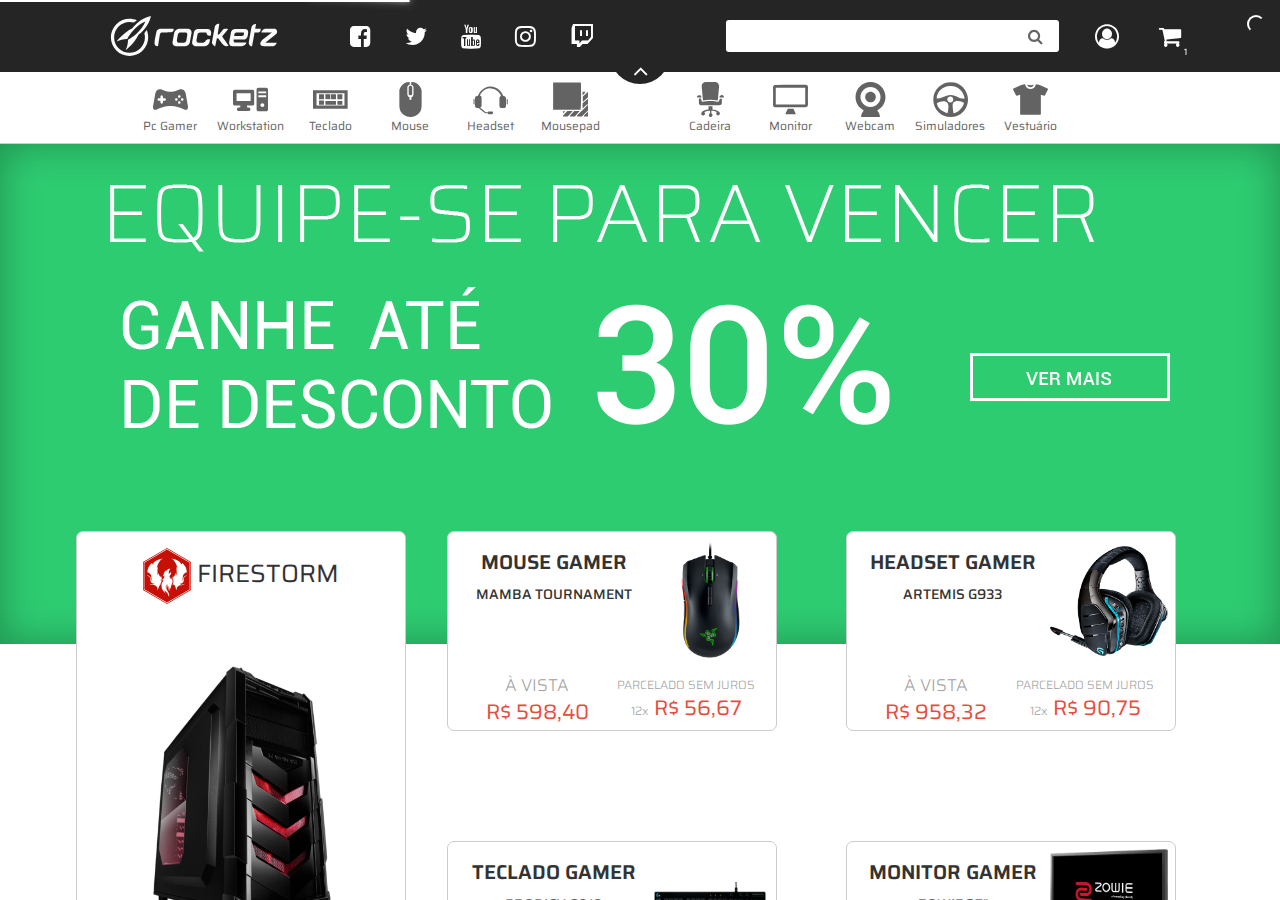
==== commit 58e7434f: "Add." ====
--- a/index.html
+++ b/index.html
@@ -53,62 +53,6 @@
     <!--[if lt IE 9]>
         <p class="browsehappy">Você está utilizando um navegador <strong>desatualizado</strong>. Por favor<a href="http://browsehappy.com/"> atualize o seu navegador</a> para melhorar a sua experiência.</p>
     <![endif]-->
-    <script>
-    	 $(document).ready(function() {
-			$("#content-slider").lightSlider({
-                loop:false,
-				auto:false,
-				pause:4000,
-                keyPress:true,
-				pager:false,
-				responsive : [
-            {
-                breakpoint:800,
-                settings: {
-                    item:4,
-                    slideMove:1,
-                    slideMargin:6,
-                  }
-            },
-            {
-                breakpoint:480,
-                settings: {
-                    item:2,
-                    slideMove:1
-                  }
-            }
-        ]
-            });
-		});
-    </script>
-    <script>
-    	 $(document).ready(function() {
-			$("#content-slider2").lightSlider({
-                loop:false,
-				auto:false,
-				pause:4000,
-                keyPress:true,
-				pager:false,
-				responsive : [
-            {
-                breakpoint:800,
-                settings: {
-                    item:4,
-                    slideMove:1,
-                    slideMargin:6,
-                  }
-            },
-            {
-                breakpoint:480,
-                settings: {
-                    item:2,
-                    slideMove:1
-                  }
-            }
-        ]
-            });
-		});
-    </script>
     <script>if(location.hostname.match(/ricostacruz\.com$/)){var _gaq=_gaq||[];_gaq.push(["_setAccount","UA-20473929-1"]),_gaq.push(["_trackPageview"]),function(){var a=document.createElement("script");a.type="text/javascript",a.async=!0,a.src=("https:"==document.location.protocol?"https://ssl":"http://www")+".google-analytics.com/ga.js";var b=document.getElementsByTagName("script")[0];b.parentNode.insertBefore(a,b)}()}</script>
 </head>
 <body id="home" style="display:flex;">
@@ -489,143 +433,155 @@
 						</div>
 
 					</div>
-					<div class="rktz-holder">
-				<div class="rktz-title-holder">
-				<div class="hre"></div><p class="rktz-title">RKTZ</p><div class="hre"></div>
-				</div>
-					<div class="setup-holder-pc">
-							<div class="animated fadeInUp" data-wow-duration="0.8s">
-								<div class="pc-box" >
-									<div class="pc-box-title">
-										<span>ROCKETZ POWER WHITE</span>
-									</div>
-									<img src="assets/img/camiseta.jpg">
-									<div class="pc-box-price">
-										<div class="col-md-6 price-style">À VISTA<br><div class="price-amount"><span>R$ 59,00</span></div></div>
-										<div class="col-md-6 price-style-card">PARCELADO SEM JUROS<br>12x <d>R$ 5,59</d></div>
-									</div>
-									<div class="pc-box-hover noselect" >
-										<span class=""><span>CONFERIR</span> <span class="fa fa-caret-right"></span></span>
-									</div>
-								</div>
-							</div>
-						</div>
-						<div class="setup-holder-products">
-							<div class="animated fadeInUp" data-wow-delay="0.1s" data-wow-duration="0.8s">
-								<div class="product-box">
-									<div class="product-box-top">
-										<div class="product-box-title-holder">
-											<span class="product-box-category">BONÉ</span>
-											<span class="product-box-title">SNAPBACK GRAY</span>
-										</div>
-										<div class="product-box-img-holder">
-											<img src="assets/img/bone.jpg">
-										</div>
-									</div>
-									<div class="product-box-bottom">
-										<div class="product-box-price-holder">
-											<div class="col-md-6 price-style">À VISTA<br><div class="price-amount"><span>R$ 79,00</span></div></div>
-											<div class="col-md-6 price-style-card">PARCELADO SEM JUROS<br>12x <d>R$ 7,79</d></div>
-										</div>
-									</div>
-									<div class="pc-box-hover noselect" >
-										<span><span>IR PARA O PRODUTO</span> <span class="fa fa-caret-right"></span></span>
-									</div>
-								</div>
-								<div class="product-box">
-									<div class="product-box-top">
-										<div class="product-box-title-holder">
-											<span class="product-box-category">MOUSEPAD</span>
-											<span class="product-box-title">ROCKETZ MINI</span>
-										</div>
-										<div class="product-box-img-holder">
-											<img src="assets/img/mousepad.jpg">
-										</div>
-									</div>
-									<div class="product-box-bottom">
-										<div class="product-box-price-holder">
-											<div class="col-md-6 price-style">À VISTA<br><div class="price-amount"><span>R$ 49,00</span></div></div>
-											<div class="col-md-6 price-style-card">PARCELADO SEM JUROS<br>12x <d>R$ 4,49</d></div>
-										</div>
-									</div>
-									<div class="pc-box-hover noselect" >
-										<span><span>IR PARA O PRODUTO</span> <span class="fa fa-caret-right"></span></span>
-									</div>
-								</div>
-							</div>
-							<div class="setup-holder-pc">
-							<div class="animated fadeInUp" data-wow-duration="0.8s">
-								<div class="pc-box" >
-									<div class="pc-box-title">
-										<span>I GREW UP</span>
-									</div>
-									<img src="assets/img/camiseta2.jpg">
-									<div class="pc-box-price">
-										<div class="col-md-6 price-style">À VISTA<br><div class="price-amount"><span>R$ 59,00</span></div></div>
-										<div class="col-md-6 price-style-card">PARCELADO SEM JUROS<br>12x <d>R$ 5,59</d></div>
-									</div>
-									<div class="pc-box-hover noselect" >
-										<span class=""><span>CONFERIR</span> <span class="fa fa-caret-right"></span></span>
-									</div>
-								</div>
-							</div>
-						</div>
-
-				</div>
-
-
-				</div>
-
+					<div class="product-set-holder">
+						<div class="product-set-title-holder">
+							<div class="hre"></div><p class="rktz-title">RKTZ</p><div class="hre"></div>
+						</div>
+						<div class="setup-holder-pc">
+								<div class="animated fadeInUp" data-wow-duration="0.8s">
+									<div class="pc-box" >
+										<div class="pc-box-title">
+											<span>ROCKETZ POWER WHITE</span>
+										</div>
+										<img src="assets/img/camiseta.jpg">
+										<div class="pc-box-price">
+											<div class="col-md-6 price-style">À VISTA<br><div class="price-amount"><span>R$ 59,00</span></div></div>
+											<div class="col-md-6 price-style-card">PARCELADO SEM JUROS<br>12x <d>R$ 5,59</d></div>
+										</div>
+										<div class="pc-box-hover noselect" >
+											<span class=""><span>CONFERIR</span> <span class="fa fa-caret-right"></span></span>
+										</div>
+									</div>
+								</div>
+							</div>
+							<div class="setup-holder-products">
+								<div class="animated fadeInUp" data-wow-delay="0.1s" data-wow-duration="0.8s">
+									<div class="product-box">
+										<div class="product-box-top">
+											<div class="product-box-title-holder">
+												<span class="product-box-category">BONÉ</span>
+												<span class="product-box-title">SNAPBACK GRAY</span>
+											</div>
+											<div class="product-box-img-holder">
+												<img src="assets/img/bone.jpg">
+											</div>
+										</div>
+										<div class="product-box-bottom">
+											<div class="product-box-price-holder">
+												<div class="col-md-6 price-style">À VISTA<br><div class="price-amount"><span>R$ 79,00</span></div></div>
+												<div class="col-md-6 price-style-card">PARCELADO SEM JUROS<br>12x <d>R$ 7,79</d></div>
+											</div>
+										</div>
+										<div class="pc-box-hover noselect" >
+											<span><span>IR PARA O PRODUTO</span> <span class="fa fa-caret-right"></span></span>
+										</div>
+									</div>
+									<div class="product-box">
+										<div class="product-box-top">
+											<div class="product-box-title-holder">
+												<span class="product-box-category">MOUSEPAD</span>
+												<span class="product-box-title">ROCKETZ MINI</span>
+											</div>
+											<div class="product-box-img-holder">
+												<img src="assets/img/mousepad.jpg">
+											</div>
+										</div>
+										<div class="product-box-bottom">
+											<div class="product-box-price-holder">
+												<div class="col-md-6 price-style">À VISTA<br><div class="price-amount"><span>R$ 49,00</span></div></div>
+												<div class="col-md-6 price-style-card">PARCELADO SEM JUROS<br>12x <d>R$ 4,49</d></div>
+											</div>
+										</div>
+										<div class="pc-box-hover noselect" >
+											<span><span>IR PARA O PRODUTO</span> <span class="fa fa-caret-right"></span></span>
+										</div>
+									</div>
+								</div>
+								<div class="setup-holder-pc">
+								<div class="animated fadeInUp" data-wow-duration="0.8s">
+									<div class="pc-box" >
+										<div class="pc-box-title">
+											<span>I GREW UP</span>
+										</div>
+										<img src="assets/img/camiseta2.jpg">
+										<div class="pc-box-price">
+											<div class="col-md-6 price-style">À VISTA<br><div class="price-amount"><span>R$ 59,00</span></div></div>
+											<div class="col-md-6 price-style-card">PARCELADO SEM JUROS<br>12x <d>R$ 5,59</d></div>
+										</div>
+										<div class="pc-box-hover noselect" >
+											<span class=""><span>CONFERIR</span> <span class="fa fa-caret-right"></span></span>
+										</div>
+									</div>
+								</div>
+							</div>
+						</div>
+				</div>
 				<div class="rktz-holder">
-				<div class="rktz-title-holder">
-				<div class="hre"></div><p class="rktz-title">VIDEOS</p><div class="hre"></div>
-				</div>
-				 <div class="item">
-            <ul id="content-slider" class="content-slider">
-                <li>
-                <h3>COMO FOI MONTAR UM PC NUMA MESA</h3>
-               <img src="assets/img/thumb2.png" width="100%">
-                </li>
-                <li>
-                <h3>DEU RUIM NA MALETA DO RATÃO? #3</h3>
-               <img src="assets/img/thumb.png" width="100%">
-                </li>
-                <li>
-				<h3>AQUI QUE VAMOS MONTAR O PC DO RATÃO #2</h3>
-               <img src="assets/img/thumb3.png" width="100%">
-                </li>
-                <li>
-				<h3>Deu ruim na maleta do Ratão? #3</h3>
-               <img src="assets/img/thumb.png" width="100%">
-                </li>
+					<div class="product-set-title-holder">
+						<div class="hre"></div><p class="rktz-title">VIDEOS</p><div class="hre"></div>
+					</div>
+					 <div class="item videos">
+	         	<ul id="content-slider" class="content-slider">
+	          	<li>
+								<div class="content-slider-title">
+									<h3>COMO FOI MONTAR UM PC NUMA MESA</h3>
+								</div>
+	            	<img src="assets/img/thumb2.png" >
+	            </li>
+	            <li>
+								<div class="content-slider-title">
+	              	<h3>DEU RUIM NA MALETA DO RATÃO? #3</h3>
+								</div>
+								<img src="assets/img/thumb.png" >
+	            </li>
+	            <li>
+								<div class="content-slider-title">
+									<h3>AQUI QUE VAMOS MONTAR O PC DO RATÃO #2</h3>
+								</div>
+								<img src="assets/img/thumb3.png" >
+	            </li>
+	            <li>
+								<div class="content-slider-title">
+									<h3>Deu ruim na maleta do Ratão? #3</h3>
+								</div>
+								<img src="assets/img/thumb.png" >
+	            </li>
+	          </ul>
+	        </div>
+				</div>
+
+				<div class="rktz-holder">
+					<div class="product-set-title-holder">
+						<div class="hre"></div><p class="rktz-title">NOTÍCIAS</p><div class="hre"></div>
+					</div>
+				 	<div class="item news">
+          	<ul id="content-slider2" class="content-slider news">
+            	<li>
+              	<img src="assets/img/news.png">
+								<div class="content-slider-title">
+               		<h3>NVIDIA GERFORCE - OVERWATCH</h3>
+								</div>
+							</li>
+              <li>
+             		<img src="assets/img/news2.png">
+								<div class="content-slider-title">
+               		<h3>ZOWIE CONQUISTANDO O PÚBLICO</h3>
+								</div>
+							</li>
+              <li>
+              	<img src="assets/img/news3.png">
+								<div class="content-slider-title">
+               		<h3>A IMPORTÂNCIA DE UMA CADEIRA GAMER</h3>
+								</div>
+							</li>
+              <li>
+              	<img src="assets/img/news3.png">
+								<div class="content-slider-title">
+									<h3>A IMPORTÂNCIA DE UMA CADEIRA GAMER</h3>
+								</div>
+							</li>
             </ul>
-        </div>
-				</div>
-				
-				<div class="rktz-holder">
-				<div class="rktz-title-holder">
-				<div class="hre"></div><p class="rktz-title">NOTÍCIAS</p><div class="hre"></div>
-				</div>
-				 <div class="item">
-            <ul id="content-slider2" class="content-slider-news">
-                <li>
-               <img src="assets/img/news.png" width="100%">
-               <h3>NVIDIA GERFORCE - OVERWATCH</h3>
-                </li>
-                <li>
-               <img src="assets/img/news2.png" width="100%">
-               <h3>ZOWIE CONQUISTANDO O PÚBLICO</h3>
-                </li>
-                <li>
-               <img src="assets/img/news3.png" width="100%">
-               <h3>A IMPORTÂNCIA DE UMA CADEIRA GAMER</h3>
-                </li>
-                <li>
-               <img src="assets/img/news3.png" width="100%">
-               <h3>A IMPORTÂNCIA DE UMA CADEIRA GAMER</h3>
-                </li>
-            </ul>
-        </div>
+        	</div>
 				</div>
 
 				</section>
--- a/assets/css/style.css
+++ b/assets/css/style.css
@@ -13,6 +13,11 @@
 body{
   display: flex;
   flex-direction: column;
+}
+ul{
+  list-style: none outside none;
+  padding-left: 0;
+  margin: 0;
 }
 .noselect{
   user-select: none;
@@ -43,9 +48,19 @@
       min-height: 500px;
     }
     .fixed2 {
-      transform: scale(0.8);
       top:8px !important;
     }
+    .fixed2::before{
+       transform:rotate(180deg);
+    }
+}
+@media only screen and (max-width: 1199px) {
+  .setup-holder-products{
+    width: 100% !important;
+  }
+  .product-box{
+    margin-top: 16px !important;
+  }
 }
 @media only screen and (max-width: 1000px) {
     .footer-addresses{
@@ -57,8 +72,10 @@
       top: 30px !important;
     }
     .fixed2{
-      transform: scale(0.8);
       top:14px !important;
+    }
+    .fixed2::before{
+       transform:rotate(180deg);
     }
     .cart-holder{
       margin: auto !important;
@@ -72,9 +89,7 @@
       flex-direction: column !important;
       width: 100% !important;
     }
-    .setup-holder-products{
-      width: 100% !important;
-    }
+
 }
 
 
@@ -120,7 +135,10 @@
   .price-style-card>d{
     font-size: 18px !important;
   }
-  .setup-pc-box{
+  .pc-box{
+    height: 455px !important;
+  }
+  .product-set-holder>.setup-holder-products>div{
     height: 455px !important;
   }
   .content-menu-option-options-option-logo{
@@ -128,6 +146,13 @@
   }
   .content-menu-option-options-option-logo>.fa{
     font-size: 12px;
+  }
+  .product-set-title-holder{
+    margin-bottom: 40px !important;
+    margin-top: 40px !important;
+  }
+  .hre{
+      width: 20% !important;
   }
 }
 @media only screen and (max-width: 375px) {
@@ -159,8 +184,8 @@
 }
 
 @media only screen and (max-width:765px) {
-  .setup-pc-box>.pc-box-hover>span{
-    margin: auto auto 15% auto;
+  .pc-box>.pc-box-hover>span{
+    margin: auto auto 50px auto;
   }
 }
 @media only screen and (max-width: 991px) {
@@ -415,10 +440,10 @@
 .search-holder{
   position: relative;
   height: 45%;
-  width: 45%;
+  width: 60%;
   display: flex;
   margin: auto 0 ;
-  margin-left: 16px;
+  margin-left: auto;
   background: white;
   border-radius: 3px;
 }
@@ -558,19 +583,19 @@
   padding-right: 16px;
 }
 .social-holder{
-  width: 15%;
+  width: 50%;
   height: 100%;
   color: white;
   display: flex;
 }
 .social-holder.left{
-  margin-left: 7%;
 }
 .social-holder.right{
   margin-right:  7%;
 }
 .social-holder > span{
-  margin: auto;
+  margin:auto;
+  margin-right: 16px;
   font-size: 24px;
 }
 .social-holder > span:hover{
@@ -578,7 +603,7 @@
   cursor: pointer;
 }
 .account-buttons-holder{
-  width: 60%;
+  width: 10%;
   display: flex;
   height: 100%;
 }
@@ -594,26 +619,31 @@
   padding: 0;
   height: 32px;
   border: none;
-  background: white;
-  color: black;
+  color: white;
+  background: rgba(0, 0, 0,0);
   margin: auto;
   width: 40%;
-  border-radius: 3px;
   font-family: "Saira";
   margin-right: 0;
 }
 .account-button > span{
   margin: auto;
+  font-size: 14px;
+  padding: 3px;
+}
+.account-button > .fa{
+  margin: auto;
+  font-size: 24px;
   padding: 3px;
 }
 .account-button:focus{
   outline: none;
 }
 .account-button:hover{
-  transform: scale(1.01);
+  color: #ccc;
 }
 .cart-holder{
-  width: 18%;
+  width: 20%;
   display: flex;
   color: white;
   flex-direction: column;
@@ -662,7 +692,6 @@
 	-webkit-border-radius: 200px 200px 200px 200px;
 	border: 0px solid #000000;
 	background-color: #252525;
-	padding-left: 5px;
 	width: 60px;
 	height: 60px;
   transition: all 0.3s;
@@ -675,19 +704,20 @@
 }
 .logo::before{
   margin: auto;
-  content: "";
-  width: 80%;
-  height: 80%;
-  background: url("/assets/img/logo.svg");
-  background-repeat: no-repeat;
+  content: "\f106";
+  color: white;
+  margin-bottom: 8px;
+  font-family: "FontAwesome";
+  font-size: 24px;
   display: block;
   transition: all 0.2s;
+  line-height: 0.5;
 }
 .logo:hover::before{
-  transform: scale(1.05);
+  color: #ccc;
 }
 .logo-link{
-  width: 30%;
+  width: 50%;
 }
 .logo-full{
   width: 100%;
@@ -708,26 +738,29 @@
 	z-index: 2;
   transform: translateZ(0);
   backface-visibility: hidden;
+  margin-bottom: 0 ;
 }
 .navdrop {
-  top:72px;
 	position: fixed;
 	width: 100%;
 	height: 72px;
 	background-color: rgba(255,255,255,1.00);
-	transition: all 0.4s;
+	transition: all 0.25s;
 	z-index:1;
   display: flex;
   flex-direction: row;
-
+  border-bottom: solid 1px #ccc;
+  transform: translateZ(0);
+  opacity: 1;
+  min-height: 72px;
+  top:72px;
 }
 .navlift {
   position: fixed;
-	padding: 0 0 0 0;
-	width: 100%;
 	background-color: rgba(255,255,255,1.00);
 	z-index: 1;
-  height: 0;
+  transform: translateY(-72px);
+  border-bottom: none;
 }
 .navlift>span{
   opacity: 0;
@@ -750,6 +783,8 @@
   text-align: center;
   height: 100%;
   line-height: 72px !important;
+  background: rgba(255,255,255,1);
+  z-index: 1;
 }
 .nav-mobile-button:hover{
   background: #ccc;
@@ -761,6 +796,8 @@
   overflow-y: hidden;
   padding-right: 0px;
   padding-left: 0px;
+  background: rgba(255,255,255,1);
+  z-index: 1;
 }
 .nav-mobile>.fa{
   transition: all 0.3s;
@@ -775,6 +812,8 @@
   flex-direction: row;
   position: relative;
   justify-content: space-between;
+  background: rgba(255,255,255,1);
+  z-index: 1;
 }
 .nav-item-logo{
   width: 60px;
@@ -801,7 +840,6 @@
   flex-direction: column;
   justify-content: center;
   align-content: center;
-	transition: all 0.25s;
 }
 .nav-item>*{
   transition: all 0.25s;
@@ -832,28 +870,30 @@
 }
 
 #assistBar {
-  border-top: solid 1px #ecf0f1;
+  border-bottom: solid 1px #ccc;
   position: absolute;
   top:100%;
 	width: 100%;
-	height: 56px;
+	height: 52px;
 	background-color: rgba(255,255,255,1.00);
   font-family: "Saira";
-  font-size: 24px;
   display: flex;
   transition: all 0.2s;
   transform: translateY(0px);
+  opacity: 1;
+  border-top: solid 1px #ccc;
 }
 #assistBar.hidden {
   visibility: hidden;
+  opacity: 0;
   display: flex !important;
   transform: translateY(-56px) !important;
 }
 #main-content{
-  top:144px;
-  height: 100%;
+  height:100%;
   position: relative;
   z-index: 0;
+  padding-top: 144px;
 }
 .main-banner{
   height: 40%;
@@ -1199,6 +1239,7 @@
 }
 .setup-holder-pc>div{
   margin:0 auto;
+  width: 100%;
 }
 .setup-holder-products{
   width: 70%;
@@ -1210,10 +1251,10 @@
 }
 .setup-holder-products>div{
   margin: auto;
-  min-width: 310px;
+  min-width: 325px;
   width: 50%;
 }
-.setup-pc-box{
+.pc-box{
   height: 510px;
   background: white;
   display: flex;
@@ -1222,8 +1263,9 @@
   position: relative;
   max-width: 330px;
   margin: auto;
-}
-.setup-pc-box::before{
+  border: solid 1px #ccc;
+}
+.pc-box::before{
   content: "";
   border-radius: 7px;
   position: absolute;
@@ -1235,16 +1277,16 @@
   transition: all 0.2s;
   background: rgba(0,0,0,0.0);
 }
-.setup-pc-box:hover{
+.pc-box:hover{
   cursor: pointer;
 }
-.setup-pc-box:hover::before{
+.pc-box:hover::before{
   content:"";
   text-align: center;
   visibility: visible;
   color:white;
 }
-.setup-pc-box:hover>.pc-box-hover{
+.pc-box:hover>.pc-box-hover{
   visibility: visible;
   transition: all 1s;
   opacity: 1;
@@ -1265,12 +1307,12 @@
 }
 .pc-box-hover>span{
   height: auto;
-  margin: auto auto 20% auto;
-}
-.setup-pc-box:hover>img{
+  margin:auto auto 60px auto;
+}
+.pc-box:hover>img{
   transform: scale(1.1);
 }
-.setup-pc-box>img{
+.pc-box>img{
   width: 80%;
   margin: auto;
   transition: all 0.5s;
@@ -1302,7 +1344,7 @@
   z-index: 1;
   display: flex;
 }
-.setup-product-box{
+.product-box{
   height: 200px;
   background: white;
   max-width: 330px;
@@ -1311,9 +1353,11 @@
   display: flex;
   flex-direction: column;
   margin: auto;
+
   position: relative;
-}
-.setup-product-box::before{
+  border: solid 1px #ccc;
+}
+.product-box::before{
   content: "";
   border-radius: 7px;
   position: absolute;
@@ -1324,55 +1368,55 @@
   visibility: hidden;
   transition: all 0.2s;
 }
-.setup-product-box:hover>.setup-product-box-top>.setup-product-box-img-holder>img{
+.product-box:hover>.product-box-top>.product-box-img-holder>img{
   transform: scale(1.1);
 }
-.setup-product-box:hover{
+.product-box:hover{
   cursor: pointer;
 }
-.setup-product-box:hover::before{
+.product-box:hover::before{
   content:"";
   text-align: center;
   visibility: visible;
   color:white;
 }
-.setup-product-box>.pc-box-hover>span{
+.product-box>.pc-box-hover>span{
   margin: auto auto 35% auto;
 }
-.setup-product-box>.pc-box-hover{
+.product-box>.pc-box-hover{
   width: 60%;
   font-size: 14px;
   font-weight: 600;
   margin-top: 8px;
 }
-.setup-product-box:hover>.pc-box-hover{
+.product-box:hover>.pc-box-hover{
   visibility: visible;
   transition: all 1s;
   opacity: 1;
 }
-.setup-product-box-top{
+.product-box-top{
   display: flex;
   height: 70%;
   flex-direction: row;
 }
-.setup-product-box-bottom{
+.product-box-bottom{
   display: flex;
   height: 30%;
   flex-direction: row;
 }
-.setup-product-box-title-holder{
+.product-box-title-holder{
   width: 60%;
   display: flex;
   height: 100%;
   flex-direction: column;
 }
-.setup-product-box-img-holder{
+.product-box-img-holder{
   width: 40%;
   height: 100%;
   display: flex;
 
 }
-.setup-product-box-img-holder>img{
+.product-box-img-holder>img{
   max-width: 90%;
   max-height: 90%;
   margin: auto;
@@ -1384,17 +1428,17 @@
   image-rendering: optimize-contrast;         /* CSS3 Proposed       */
   -ms-interpolation-mode: nearest-neighbor;   /* IE8+                */
 }
-.setup-product-box-price-holder{
-  display: flex;
-  height: 100%;
-  width: 100%;
-}
-.setup-product-box-price-holder{
+.product-box-price-holder{
+  display: flex;
+  height: 100%;
+  width: 100%;
+}
+.product-box-price-holder{
   position: relative;
   z-index: 1;
   display: flex;
 }
-.setup-product-box-category{
+.product-box-category{
   font-size: 20px;
   font-family: "Saira";
   font-weight: 600;
@@ -1402,7 +1446,7 @@
   padding-top: 16px;
   padding-left: 16px;
 }
-.setup-product-box-title{
+.product-box-title{
   font-size: 14px;
   font-family: "Saira";
   font-weight: 500;
@@ -1410,6 +1454,10 @@
   padding-top: 8px;
   padding-left: 16px;
   text-align: center;
+}
+.product-box-title.showcase{
+  font-size: 20px;
+  font-weight: 600;
 }
 .price-style {
 	text-align: center;
@@ -1427,7 +1475,7 @@
 	padding-left: 0px;
 	font-family: "Saira";
 	font-weight: 300;
-	font-size: 13px;
+	font-size: 12px;
   margin: auto;
 }
 
@@ -1463,8 +1511,7 @@
 	padding-top: 90px;
 }
 
-.rktz-holder {
-  margin-top: 80px;
+.product-set-holder {
   width: 100%;
   display: flex;
   flex-direction: row;
@@ -1476,7 +1523,7 @@
 	color: rgba(255,255,255,1.00);
 	border-bottom: 1px solid #ccc;
 	max-height: 30px;
-	width: 35%;
+	width: 30%;
 	-webkit-touch-callout: none;
   -webkit-user-select: none;
   -khtml-user-select: none;
@@ -1495,62 +1542,101 @@
 	font-size: 30px;
 }
 
-.rktz-title-holder {
-  margin-left: 120px;
+.product-set-title-holder {
   width: 100%;
   height: 10px;
   display: flex;
   flex-direction: row;
   flex-wrap: wrap;
   min-height: 50px;
-}
-
-@media only screen and (max-width: 991px) {
-	.rktz-title-holder {
-		margin-left: 30px !important;
-	}
-	}
+  justify-content: center;
+  margin-bottom: 80px;
+  margin-top: 80px;
+}
+
+.product-set-holder>.setup-holder-products>div{
+  height: 510px;
+  display: flex;
+  flex-direction: column;
+}
+
 
 @media only screen and (max-width: 461px) {
 	.rktz-title {
-		margin-left: 1px !important;
-		margin-right: 1px !important;
 		font-size: 25px;
 }
 }
 
-ul{
-list-style: none outside none;
-padding-left: 0;
-margin: 0;
-		}
+
 .item{
-width: 100%;
-margin-bottom: 60px;
-marging-right: 30px;
-        }
-.content-slider li{
-width: 260px !important;
-text-align: center;
-text-shadow: -2px 1px 0px rgba(27, 27, 27, 1);
-color: #FFF;
-background-color:rgba(32,0,46,0.50);
-margin-left: 90px;
+  width: 100%;
+}
+.content-slider>li{
+  min-height: 300px;
+  text-align: center;
+  color: #000;
+  background-color: transparent;
+  display: flex;
+  flex-direction: column;
+  height: 100%;
+}
+.content-slider li>*{
+  margin: auto;
+}
+.content-slider >li>img{
+  height: 60%;
+}
+.item.videos>div>div>.lSAction>a{
+  filter: brightness(100) drop-shadow(1px 1px 1px black);
+  top:66% !important;
+}
+.item.videos>div>div>.lSAction>.lSNext{
+  right: 0 !important;
+}
+.item.videos>div>div>.lSAction>.lSPrev{
+  left: 0 !important;
+}
+.item.news>div>div>.lSAction>a{
+  filter: brightness(100) drop-shadow(1px 1px 1px black);
+  top:35% !important;
+}
+.item.news>div>div>.lSAction>.lSNext{
+  right: 0 !important;
+}
+.item.news>div>div>.lSAction>.lSPrev{
+  left: 0 !important;
 }
 .content-slider h3 {
-margin: 0;
-padding: 70px 0;
-		}
+  padding: 5px 0;
+  font-family: "Saira";
+  font-size: 20px;
+  margin: auto;
+}
+.content-slider.news li{
+  text-align: center;
+  color: #000;
+  background-color: transparent;
+}
+.content-slider-title{
+  height: 20%;
+  display: flex;
+}
+.content-slider.news h3 {
+  font-family: "Saira";
+  font-size: 20px;
+}
 
 .default-view-content{
   margin-top:16px;
 }
 .content-menu-holder{
   width: 100%;
-  min-height: 64px;
+  min-height: 128px;
   font-family: "Saira";
   display: flex;
   flex-wrap: wrap;
+  position: relative;
+  z-index: 2;
 }
 .content-menu-title-holder{
   display: flex;
@@ -1603,7 +1689,7 @@
   border-top:none;
   overflow: hidden;
   overflow-y: auto;
-  z-index: 0;
+  z-index: 2;
   flex-direction: column;
   opacity: 0;
 }
@@ -1671,3 +1757,15 @@
 }
 .video-title {
 }
+
+.showcase-holder{
+  width: 100%;
+  display: flex;
+  flex-wrap: wrap;
+  justify-content: space-evenly;
+}
+.showcase-holder > .product-box{
+  margin: 0;
+  margin-top: 32px;
+  border: solid 1px #ccc;
+}
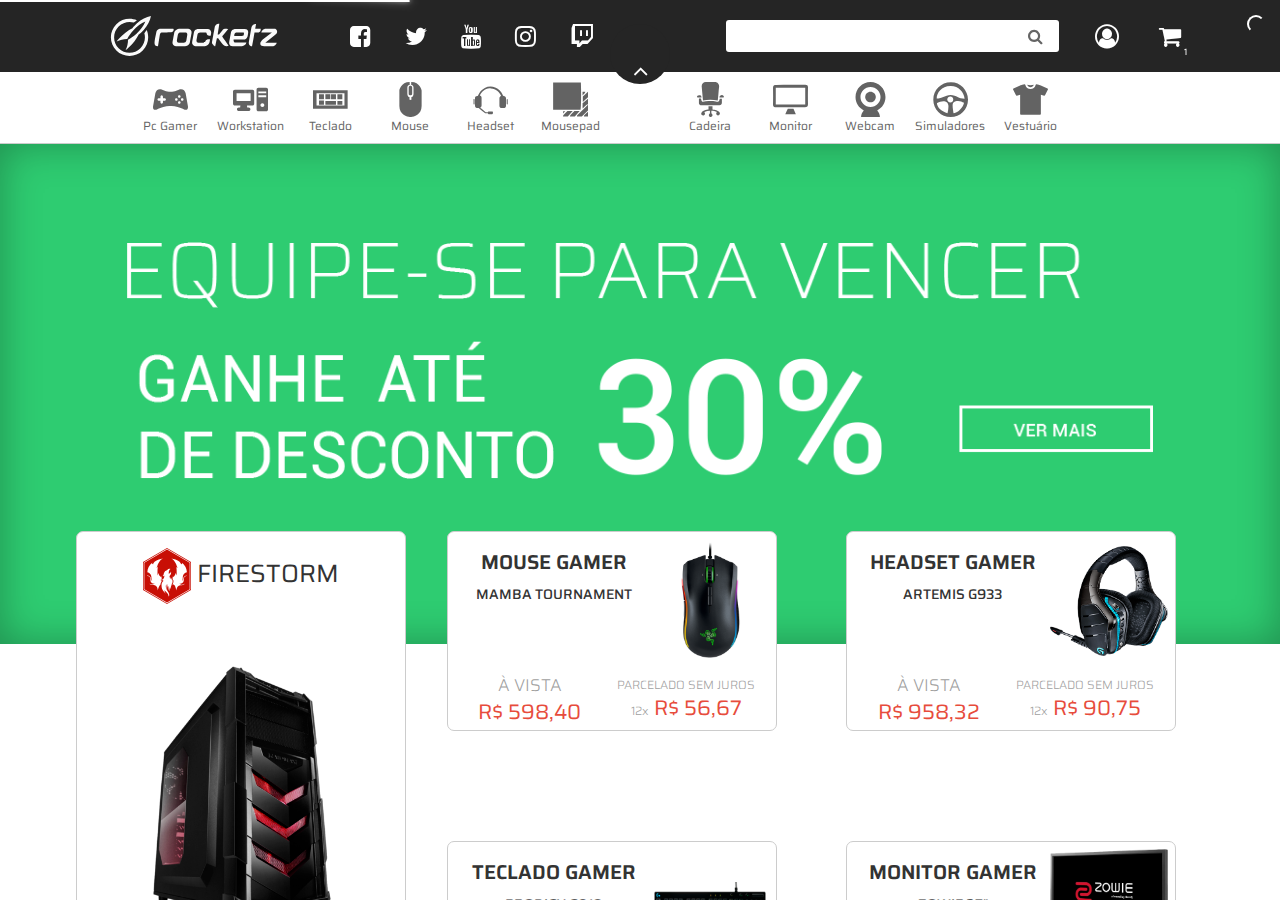
==== commit 836d7983: "add." ====
--- a/index.html
+++ b/index.html
@@ -131,9 +131,15 @@
 			<div class="container nav-items">
 				<div class="nav-items-left">
 					<a href="#" class="nav-item-link">
-						<div class="nav-item">
+						<div class="nav-item nav-item-group">
 							<img alt="Mousepad Gamer" src="assets/img/mousepad.svg">
 							<span class="item-label"> Mousepad</span>
+							<!-- <div class="nav-item-group-holder">
+								<div class="nav-item-group-item">
+									<img src="assets/img/mousepad.svg" alt="">
+									<span>Testando</span>
+								</div>
+							</div> -->
 						</div>
 					</a>
 					<a href="#" class="nav-item-link">
@@ -194,7 +200,7 @@
 							<span class="item-label"> Simuladores</span>
 						</div>
 					</a>
-					<a href="#" class="nav-item-link">
+					<a href="/vestuario" class="nav-item-link">
 						<div class="nav-item">
 							<img alt="Simuladores" src="assets/img/vestuario.svg">
 							<span class="item-label"> Vestuário</span>
@@ -213,9 +219,15 @@
 			<div class="container nav-items-mobile" data-slideout-ignore>
 				<div class="nav-items-mobile">
 					<a href="#" class="nav-item-link">
-						<div class="nav-item">
+						<div class="nav-item nav-item-group">
 							<img alt="Pc Gamer" src="assets/img/pc.svg">
 							<span class="item-label"> Pc Gamer</span>
+							<!-- <div class="nav-item-group-holder">
+								<div class="nav-item-group-item">
+									<img src="assets/img/mousepad.svg" alt="">
+									<span>Testando</span>
+								</div>
+							</div> -->
 						</div>
 					</a>
 					<a href="#" class="nav-item-link">
@@ -272,7 +284,7 @@
 							<span class="item-label"> Simuladores</span>
 						</div>
 					</a>
-					<a href="#" class="nav-item-link">
+					<a href="/vestuario" class="nav-item-link">
 						<div class="nav-item">
 							<img alt="Simuladores" src="assets/img/vestuario.svg">
 							<span class="item-label"> Vestuário</span>
@@ -318,7 +330,9 @@
 			<section id="main-content">
 				<div class="main-banner">
 					<div class="container">
-						<img src="assets/img/banner.png" alt="" class="img-banner">
+						<div class="banner-holder" style="background-image:url('assets/img/banner.png')">
+
+						</div>
 					</div>
 				</div>
 
@@ -679,6 +693,8 @@
 	<script src="assets/js/wow.min.js"></script>
 	<script src="assets/js/owl.carousel.js"></script>
 	<script src="assets/js/slideout.js"></script>
+	<script src="assets/js/hammer.min.js"></script>
+	<script src="assets/js/velocity.js"></script>
 	<script src="assets/js/script.js"></script>
 	<script>
     $('body').show();
--- a/assets/css/style.css
+++ b/assets/css/style.css
@@ -35,6 +35,57 @@
   -webkit-transition: all 1s;
   -o-transition: all 1s;
   transition: all 1s ;
+}
+@media only screen and (min-width: 1199px) {
+  .sales-holder{
+    margin-top: 170px;
+  }
+  .machine-title-holder{
+    padding-top: 200px;
+  }
+  .machine-title>span{
+    font-size: 120px;
+    margin: auto;
+    margin-left: 32px;
+  }
+  .machine-slogan{
+    margin-top: 16px;
+    font-size: 64px;
+    font-weight: 200;
+  }
+  .machine-title>img{
+    height: 144px;
+  }
+}
+@media only screen and (max-width: 1199px) {
+  .setup-holder-products{
+    width: 100% !important;
+  }
+  .product-box{
+    margin-top: 16px !important;
+  }
+  .main-banner{
+    max-height: 400px;
+  }
+  .home-content-holder{
+    top: -10%;
+  }
+  .machine-title-holder{
+    padding-top: 200px;
+  }
+  .machine-title>span{
+    font-size: 120px;
+    margin: auto;
+    margin-left: 32px;
+  }
+  .machine-slogan{
+    margin-top: 16px;
+    font-size: 64px;
+    font-weight: 200;
+  }
+  .machine-title>img{
+    height: 120px;
+  }
 }
 @media only screen and (min-width: 1000px) {
     .menushow {
@@ -45,7 +96,10 @@
       margin-top: 56px;
     }
     .main-banner{
-      min-height: 500px;
+      max-height: 500px;
+    }
+	  .main-banner.rktz{
+      max-height: 300px;
     }
     .fixed2 {
       top:8px !important;
@@ -53,43 +107,94 @@
     .fixed2::before{
        transform:rotate(180deg);
     }
-}
-@media only screen and (max-width: 1199px) {
-  .setup-holder-products{
+    .home-content-holder{
+      top: -15%;
+    }
+    .sales-holder{
+      margin-top: 164px !important;
+    }
+    .sales-title{
+      font-size: 48px;
+    }
+    .sales-timer{
+      font-size: 18px;
+    }
+    .machine-title-holder{
+      padding-top: 175px;
+    }
+    .machine-title>span{
+      font-size: 72px;
+      margin: auto;
+      margin-left: 32px;
+    }
+    .machine-slogan{
+      margin-top: 16px;
+      font-size: 48px;
+      font-weight: 200;
+    }
+}
+
+@media only screen and (max-width: 1000px) {
+  .footer-addresses{
+    margin: auto !important;
+  }
+  .logo{
+    width: 50px !important;
+    height: 50px !important;
+    top: 30px !important;
+  }
+  .fixed2{
+    top:14px !important;
+  }
+  .fixed2::before{
+     transform:rotate(180deg);
+  }
+  .cart-holder{
+    margin: auto !important;
+    margin-left: 0 !important;
+    margin-right: 16px !important;
+  }
+  .setup-holder{
+    flex-direction: column !important;
+  }
+  .setup-holder-pc{
+    flex-direction: column !important;
     width: 100% !important;
   }
-  .product-box{
-    margin-top: 16px !important;
-  }
-}
-@media only screen and (max-width: 1000px) {
-    .footer-addresses{
-      margin: auto !important;
-    }
-    .logo{
-      width: 50px !important;
-      height: 50px !important;
-      top: 30px !important;
-    }
-    .fixed2{
-      top:14px !important;
-    }
-    .fixed2::before{
-       transform:rotate(180deg);
-    }
-    .cart-holder{
-      margin: auto !important;
-      margin-left: 0 !important;
-      margin-right: 16px !important;
-    }
-    .setup-holder{
-      flex-direction: column !important;
-    }
-    .setup-holder-pc{
-      flex-direction: column !important;
-      width: 100% !important;
-    }
-
+  .main-banner{
+    max-height: 350px;
+  }
+  .main-banner.rktz{
+    max-height: 250px;
+  }
+  .home-content-holder{
+    top: -10%;
+  }
+  .sales-holder{
+    margin-top: 132px;
+  }
+  .sales-title{
+    font-size: 28px;
+  }
+  .sales-timer{
+    font-size: 16px;
+  }
+  .machine-title-holder{
+    padding-top: 150px;
+  }
+  .machine-title>span{
+    font-size: 88px;
+    margin: auto;
+    margin-left: 32px;
+  }
+  .machine-slogan{
+    margin-top: 16px;
+    font-size: 48px;
+    font-weight: 200;
+  }
+  .machine-title>img{
+    height: 120px;
+  }
 }
 
 
@@ -97,12 +202,61 @@
   .nav-mobile-button{
     width: 10% !important;
   }
-
+  .sales-holder{
+    margin-top: 126px;
+  }
 }
 @media only screen and (max-width: 768px) {
-
+  .main-banner>.container{
+    min-width: 100%;
+  }
+  .sales-holder{
+    margin-top: 100px;
+  }
+  .sales-title{
+    font-size: 28px;
+  }
+  .sales-timer{
+    font-size: 16px;
+  }
+  .machine-title-holder{
+    padding-top: 150px;
+  }
+  .machine-title>span{
+    font-size: 64px;
+    margin: auto;
+    margin-left: 32px;
+  }
+  .machine-slogan{
+    margin-top: 16px;
+    font-size: 32px;
+    font-weight: 200;
+  }
+  .machine-title>img{
+    height: 120px;
+  }
+}
+@media only screen and (max-width: 640px) {
+  .main-banner>.container{
+    min-width: 100%;
+  }
+  .main-banner{
+    max-height: 300px;
+  }
+  .main-banner.rktz{
+    max-height: 200px;
+  }
 }
 @media only screen and (max-width: 537px) {
+  .main-banner{
+    max-height: 200px;
+  }
+  .main-banner.rktz{
+    max-height: 150px;
+  }
+  .home-content-holder{
+    top: -5%;
+  }
   .content-menu-option-label{
     font-size: 12px;
   }
@@ -112,21 +266,49 @@
   .content-menu-option>.fa{
     margin-right: 8px !important;
   }
+  .sales-holder{
+    margin-top: 80px;
+  }
+  .brand {
+	   margin-left: 0px !important;
+	 text-align: center !important;
+  }
+  .category {
+	   margin-right: 0px !important;
+	 text-align: center !important;
+  }
+  .accessory-title>h3 {
+	   font-size: 200% !important;
+  }
+  .accessory-image {
+	  margin-top: 15px;
+	  width: 230px !important;
+	}
+  .machine-title-holder{
+    padding-top: 100px;
+  }
+  .machine-title>span{
+    font-size: 42px;
+    margin: auto;
+    margin-left: 16px;
+  }
+  .machine-slogan{
+    margin-top: 16px;
+    font-size: 24px;
+    font-weight: 200;
+  }
+  .machine-title>img{
+    height: 80px;
+  }
 }
 @media only screen and (max-width: 425px) {
-  .main-banner{
-    height: 30% !important;
-  }
-  .home-content-holder{
-    top:-3% !important;
-  }
   .results-not-found{
     font-size: 14px !important;
   }
   .search-results-title{
     font-size: 18px !important;
   }
-  .price-style {
+  .tyle {
     font-size: 14px !important;
   }
   .price-amount{
@@ -152,13 +334,35 @@
     margin-top: 40px !important;
   }
   .hre{
-      width: 20% !important;
+    width: 20% !important;
+  }
+  .sales-holder{
+    margin-top: 64px;
+  }
+  .sales-title{
+    font-size: 24px;
+  }
+  .sales-timer{
+    font-size: 12px;
+  }
+  .machine-title-holder{
+    padding-top: 70px;
+  }
+  .machine-title>span{
+    font-size: 24px;
+    margin: auto;
+    margin-left:8px;
+  }
+  .machine-slogan{
+    margin-top: 16px;
+    font-size: 18px;
+    font-weight: 200;
+  }
+  .machine-title>img{
+    height: 60px;
   }
 }
 @media only screen and (max-width: 375px) {
-  .main-banner{
-    height: 25% !important;
-  }
   .content-menu-option-label{
     font-size: 10px;
   }
@@ -172,6 +376,28 @@
   .content-menu-option-options-option-logo>.fa{
     font-size: 10px;
   }
+  .main-banner{
+    max-height: 150px;
+  }
+  .home-content-holder{
+    top: -2%;
+  }
+  .sales-holder{
+    margin-top: 48px;
+  }
+  .sales-title{
+    font-size: 24px;
+  }
+  .sales-timer{
+    font-size: 12px;
+  }
+  .machine-title-holder{
+    padding-top: 50px;
+  }
+  .accessory-image {
+	margin-top: 15px;
+	width: 170px !important;
+	}
 }
 
 @media only screen and (max-width: 360px) {
@@ -180,6 +406,12 @@
   }
   .setup-holder-products>div{
     min-width: 100% !important;
+  }
+  .main-banner.rktz{
+    max-height: 130px;
+  }
+  .sales-title{
+    font-size: 20px;
   }
 }
 
@@ -792,12 +1024,14 @@
 .nav-items-mobile{
   display: flex;
   flex-direction: row;
-  overflow-x: auto;
-  overflow-y: hidden;
   padding-right: 0px;
   padding-left: 0px;
-  background: rgba(255,255,255,1);
-  z-index: 1;
+  z-index: 0;
+  margin:auto;
+  width: 80%;
+}
+.nav-items-mobile>.nav-items-mobile{
+  width: auto;
 }
 .nav-mobile>.fa{
   transition: all 0.3s;
@@ -840,6 +1074,7 @@
   flex-direction: column;
   justify-content: center;
   align-content: center;
+  position: relative;
 }
 .nav-item>*{
   transition: all 0.25s;
@@ -847,7 +1082,41 @@
   user-drag: none;
   -webkit-user-drag: none;
 }
-
+.nav-item-group-holder{
+  visibility: hidden;
+  background: white;
+  border: solid 1px #ccc;
+  border-radius: 0 0 3px 3px;
+  position: absolute;
+  width: 100%;
+  top:100%;
+  transition: none !important;
+  display: flex;
+  flex-direction: column;
+}
+.nav-item-group-item{
+  display: flex;
+  height: 36px;
+}
+.nav-item-group-item:hover{
+  background:#e2e2e2;
+}
+.nav-item-group-item>*{
+  margin: auto;
+}
+.nav-item-group-item>img{
+  height: 40%;
+  filter: invert(1) brightness(39%);
+  margin-right: 0;
+}
+.nav-item-group-item>span{
+  color: #656565;
+  font-size: 10px;
+  font-family: "Saira";
+}
+.nav-item-group:hover>.nav-item-group-holder {
+  visibility: visible;
+}
 .item-label{
   color:#656565;
   font-family: "Saira";
@@ -896,23 +1165,34 @@
   padding-top: 144px;
 }
 .main-banner{
-  height: 40%;
-  max-height: 500px;
+  height: 100%;
   display: flex;
   background: #2ecc71;
   -moz-box-shadow:    inset 0 0 40px rgba(0, 0, 0, 0.3);
   -webkit-box-shadow: inset 0 0 40px rgba(0, 0, 0, 0.3);
   box-shadow:         inset 0 0 40px rgba(0, 0, 0, 0.3);
 }
+.banner-holder{
+  margin: auto;
+  margin-top: 16px;
+  background-position: center;
+  background-repeat: no-repeat;
+  background-size: contain;
+  height: 80%;
+  width: 90%;
+}
 .main-banner>div{
   display: flex;
 }
+
+.main-banner.rktz{
+  background: #e2e2e2;
+}
+
 .img-banner{
   margin: auto;
-  margin-top: 40px;
-  width: 100%;
-  max-width:1060px;
-
+  max-width:75%;
+  max-height: 50%;
 }
 
 .hidden { display: none; }
@@ -958,7 +1238,6 @@
 
 .home-content-holder{
   position: relative;
-  top:-15%;
 }
 
 
@@ -1463,6 +1742,7 @@
 	text-align: center;
 	color: #A0A0A0;
 	padding-right: 0px;
+  padding-left: 0px;
 	font-family: "Saira";
 	font-weight: 300;
 	font-size: 17px;
@@ -1769,3 +2049,178 @@
   margin-top: 32px;
   border: solid 1px #ccc;
 }
+
+.sales-holder {
+  font-family: "Saira";
+  font-weight: 400;
+  display: flex;
+  flex-wrap: wrap;
+}
+
+
+.sales-timer {
+ margin: auto;
+ margin-right: 0;
+}
+.camisetas-holder{
+	width: 100%;
+	float: left;
+	display: flex;
+	flex-wrap: wrap;
+	flex-direction: row;
+  justify-content: space-evenly;
+}
+
+.camiseta-box {
+	margin-top: 16px;
+	margin-right: 0px !important;
+	margin-left: 0px !important;
+
+}
+
+.camiseta-resize {
+	margin-right: 2px !important;
+	margin-left: 2px !important;
+	width: 250px !important;
+	height: 350px !important;
+
+}
+
+.camiseta-box-title {
+	margin-top: 5px;
+	text-align: center;
+	font-family: "Saira";
+	font-weight: 400;
+	font-size: 18px;
+
+}
+
+.accessory-title-holder{
+	width: 100%;
+	margin-top: 50px;
+	float: left;
+	display: flex;
+	flex-direction: row;
+    justify-content: space-evenly;
+
+}
+
+.accessory-title{
+	margin: auto;
+	text-align: center;
+	font-family: "Saira";
+	font-weight: 400;
+}
+
+.accessory-title> h3{
+	margin-top: 0px;
+	margin-bottom: 0px;
+	font-size: 300%;
+	white-space: pre-wrap;
+
+}
+.accessory-title> p{
+	color: #949494;
+	font-size: 15px;
+
+}
+
+.accessory-image {
+	width: 55%;
+}
+
+.brand {
+	margin-bottom: 0px;
+	margin-left: 16px;
+	text-align: left;
+}
+.category {
+	text-align: right;
+	margin-right: 16px;
+}
+
+.accessory-position {
+	margin-top: 250px;
+	margin-left: 16px;
+}
+
+.machine-title-holder{
+  display: flex;
+  flex-direction: column;
+  user-select: none;
+}
+.machine-title-holder span{
+  cursor: default;
+}
+.machine-title{
+  display: flex;
+  margin: auto;
+}
+.machine-title>span{
+  font-family: "Saira";
+  text-align: center;
+}
+.machine-slogan{
+  margin: auto;
+  font-family: "Saira";
+  width: 100%;
+  text-align: center;
+}
+
+.machine-holder{
+  width:100%;
+  position: relative;
+  display: flex;
+  margin-top: 64px;
+}
+.machine{
+  margin: auto;
+  margin-right: 0;
+  width: 66.66%;
+  display: flex;
+}
+.machine>img{
+  margin:auto;
+  margin-right: 0;
+  height: 500px;
+}
+.machine-price-holder{
+  margin:auto;
+  margin-bottom: 10%;
+  margin-left: 0;
+  width: 33.33%;
+  display: flex;
+  flex-direction: column;
+}
+.machine-price>.price-style{
+  font-size: 18px;
+}
+.machine-price>.price-style>.price-amount{
+  font-size: 26px;
+}
+.machine-price>.price-style-card{
+  font-size: 14px;
+}
+.machine-price>.price-style-card>d{
+  font-size: 26px;
+}
+.machine-price{
+  display: flex;
+}
+.machine-price-button{
+  width: 75%;
+  padding: 8px;
+  border: solid 1px #252525;
+  background: white;
+  margin: auto;
+  margin-top: 32px;
+  font-size: 24px;
+  font-family: "Saira";
+  font-weight: 300;
+}
+.machine-price-button:hover{
+  background: #ccc;
+}
+.machine-price-button:focus{
+  outline: none;
+}
--- a/assets/css/lightslider.css
+++ b/assets/css/lightslider.css
@@ -266,6 +266,11 @@
         left: 0;
     }
 }
+
+/* Thumbnails on the left */.lSSlideOuter.vertical.thumbsLeft .lSGallery {
+    right: auto;
+    left: 0;
+}
 @-webkit-keyframes topEnd {
     0% {
         top: 0;
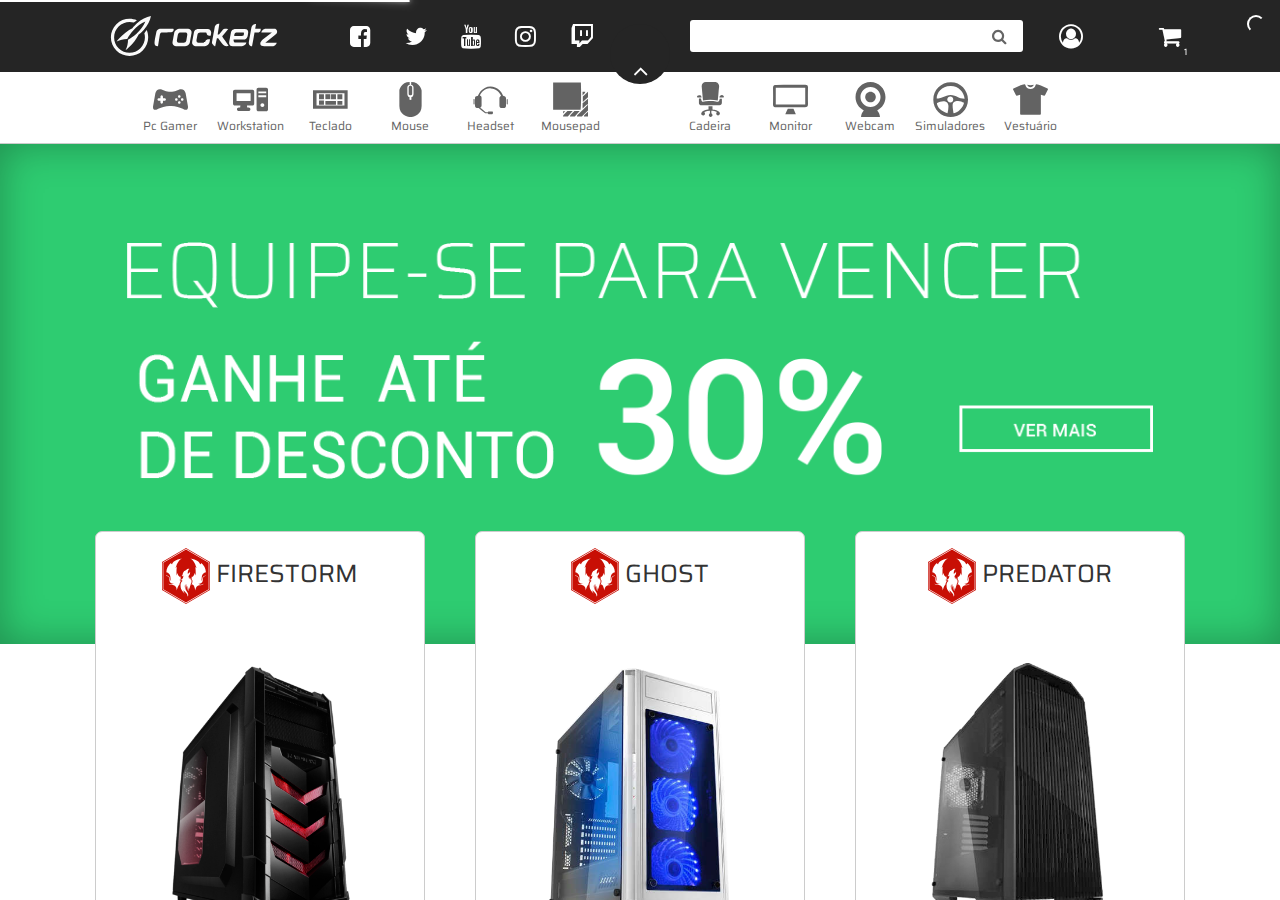
==== commit 5250fe2c: "until" ====
--- a/index.html
+++ b/index.html
@@ -115,6 +115,9 @@
 							<div class="account-buttons-holder hidden-xs hidden-sm">
 								<button type="button" class="account-button"><span class="fa fa-user-circle-o"></span></button>
 							</div>
+							<div class="logo-mobile-holder">
+								<span class="fa fa-home logo-mobile hidden-md hidden-lg" data-link="/" />
+							</div>
 							<div class="search-holder-mobile hidden-md hidden-lg">
 								<span class="fa fa-search"></span>
 							</div>
@@ -338,7 +341,7 @@
 
 				<section class="home-content-holder container">
 					<div class="setup-holder">
-						<div class="setup-holder-pc">
+						<div class="setup-holder-pc" data-link="/firestorm">
 							<div class="animated fadeInUp" data-wow-duration="0.8s">
 								<div class="pc-box" >
 									<div class="pc-box-title">
@@ -355,97 +358,40 @@
 								</div>
 							</div>
 						</div>
-						<div class="setup-holder-products">
-							<div class="animated fadeInUp" data-wow-delay="0.1s" data-wow-duration="0.8s">
-								<div class="product-box">
-									<div class="product-box-top">
-										<div class="product-box-title-holder">
-											<span class="product-box-category">MOUSE GAMER</span>
-											<span class="product-box-title">MAMBA TOURNAMENT</span>
-										</div>
-										<div class="product-box-img-holder">
-											<img src="assets/img/mamba.png">
-										</div>
-									</div>
-									<div class="product-box-bottom">
-										<div class="product-box-price-holder">
-											<div class="col-md-6 price-style">À VISTA<br><div class="price-amount"><span>R$ 598,40</span></div></div>
-											<div class="col-md-6 price-style-card">PARCELADO SEM JUROS<br>12x <d>R$ 56,67</d></div>
-										</div>
+						<div class="setup-holder-pc" data-link="/firestorm">
+							<div class="animated fadeInUp" data-wow-duration="0.8s">
+								<div class="pc-box" >
+									<div class="pc-box-title">
+										<span><img src="assets/img/fire.svg"> GHOST</span>
+									</div>
+									<img src="assets/img/ghosttb.png">
+									<div class="pc-box-price">
+										<div class="col-md-6 price-style">À VISTA<br><div class="price-amount"><span>R$ 8.547,94</span></div></div>
+										<div class="col-md-6 price-style-card">PARCELADO SEM JUROS<br>12x <d>R$ 809,46</d></div>
 									</div>
 									<div class="pc-box-hover noselect" >
-										<span><span>IR PARA O PRODUTO</span> <span class="fa fa-caret-right"></span></span>
-									</div>
-								</div>
-							</div>
-							<div class="animated fadeInUp" data-wow-delay="0.2s" data-wow-duration="0.8s">
-								<div class="product-box">
-									<div class="product-box-top">
-										<div class="product-box-title-holder">
-											<span class="product-box-category">HEADSET GAMER</span>
-											<span class="product-box-title">ARTEMIS G933</span>
-										</div>
-										<div class="product-box-img-holder">
-											<img src="assets/img/artemis.png">
-										</div>
-									</div>
-									<div class="product-box-bottom">
-										<div class="product-box-price-holder">
-											<div class="col-md-6 price-style">À VISTA<br><div class="price-amount"><span>R$ 958,32</span></div></div>
-											<div class="col-md-6 price-style-card">PARCELADO SEM JUROS<br>12x <d>R$ 90,75</d></div>
-										</div>
+										<span class=""><span>CONFERIR</span> <span class="fa fa-caret-right"></span></span>
+									</div>
+								</div>
+							</div>
+						</div>
+						<div class="setup-holder-pc" data-link="/firestorm">
+							<div class="animated fadeInUp" data-wow-duration="0.8s">
+								<div class="pc-box" >
+									<div class="pc-box-title">
+										<span><img src="assets/img/fire.svg"> PREDATOR</span>
+									</div>
+									<img src="assets/img/predatortb.png">
+									<div class="pc-box-price">
+										<div class="col-md-6 price-style">À VISTA<br><div class="price-amount"><span>R$ 8.547,94</span></div></div>
+										<div class="col-md-6 price-style-card">PARCELADO SEM JUROS<br>12x <d>R$ 809,46</d></div>
 									</div>
 									<div class="pc-box-hover noselect" >
-										<span><span>IR PARA O PRODUTO</span> <span class="fa fa-caret-right"></span></span>
-									</div>
-								</div>
-							</div>
-							<div class="animated fadeInUp" data-wow-delay="0.3s" data-wow-duration="0.8s">
-								<div class="product-box">
-									<div class="product-box-top">
-										<div class="product-box-title-holder">
-											<span class="product-box-category">TECLADO GAMER</span>
-											<span class="product-box-title">PRODIGY G810</span>
-										</div>
-										<div class="product-box-img-holder">
-											<img src="assets/img/g810.png">
-										</div>
-									</div>
-									<div class="product-box-bottom">
-										<div class="product-box-price-holder">
-											<div class="col-md-6 price-style">À VISTA<br><div class="price-amount"><span>R$ 755,32</span></div></div>
-											<div class="col-md-6 price-style-card">PARCELADO SEM JUROS<br>12x <d>R$ 51,75</d></div>
-										</div>
-									</div>
-									<div class="pc-box-hover noselect" >
-										<span><span>IR PARA O PRODUTO</span> <span class="fa fa-caret-right"></span></span>
-									</div>
-								</div>
-							</div>
-							<div class=" animated fadeInUp" data-wow-delay="0.4s" data-wow-duration="0.8s">
-								<div class="product-box animated">
-									<div class="product-box-top">
-										<div class="product-box-title-holder">
-											<span class="product-box-category">MONITOR GAMER</span>
-											<span class="product-box-title">ZOWIE 27"</span>
-										</div>
-										<div class="product-box-img-holder">
-											<img src="assets/img/zowie.png">
-										</div>
-									</div>
-									<div class="product-box-bottom">
-										<div class="product-box-price-holder">
-											<div class="col-md-6 price-style">À VISTA<br><div class="price-amount"><span>R$ 2.038,61</span></div></div>
-											<div class="col-md-6 price-style-card">PARCELADO SEM JUROS<br>12x <d>R$ 193,05</d></div>
-										</div>
-									</div>
-									<div class="pc-box-hover noselect" >
-										<span><span>IR PARA O PRODUTO</span> <span class="fa fa-caret-right"></span></span>
-									</div>
-								</div>
-							</div>
-						</div>
-
+										<span class=""><span>CONFERIR</span> <span class="fa fa-caret-right"></span></span>
+									</div>
+								</div>
+							</div>
+						</div>
 					</div>
 					<div class="product-set-holder">
 						<div class="product-set-title-holder">
@@ -467,7 +413,7 @@
 										</div>
 									</div>
 								</div>
-							</div>
+						</div>
 							<div class="setup-holder-products">
 								<div class="animated fadeInUp" data-wow-delay="0.1s" data-wow-duration="0.8s">
 									<div class="product-box">
--- a/assets/css/style.css
+++ b/assets/css/style.css
@@ -1,4 +1,4 @@
-@charset "utf-8";
+	@charset "utf-8";
 
 /* Header Rocketz */
 html,body{
@@ -23,6 +23,7 @@
   user-select: none;
   user-drag:none;
   -webkit-user-drag:none;
+  cursor: default;
 }
 .accelerated {
   -webkit-transform: translateZ(0);
@@ -56,6 +57,46 @@
   .machine-title>img{
     height: 144px;
   }
+
+  .machine-holder{
+    margin-top: 64px;
+  }
+  .machine{
+    margin: auto;
+    margin-right: 0;
+    width: 66.66%;
+  }
+  .machine>img{
+    margin:auto;
+    margin-right: 0;
+    height: 500px;
+  }
+  .machine-price-holder{
+    margin:auto;
+    margin-bottom: 10%;
+    margin-left: 0;
+    width: 33.33%;
+  }
+  .machine-price>.price-style{
+    font-size: 18px;
+  }
+  .machine-price>.price-style>.price-amount{
+    font-size: 26px;
+  }
+  .machine-price>.price-style-card{
+    font-size: 14px;
+  }
+  .machine-price>.price-style-card>d{
+    font-size: 26px;
+  }
+  .machine-price-button{
+    width: 75%;
+    padding: 8px;
+    margin: auto;
+    margin-top: 32px;
+    font-size: 24px;
+    font-weight: 300;
+  }
 }
 @media only screen and (max-width: 1199px) {
   .setup-holder-products{
@@ -86,12 +127,52 @@
   .machine-title>img{
     height: 120px;
   }
+
+  .machine-holder{
+    margin-top: 64px;
+  }
+  .machine{
+    margin: auto;
+    margin-right: 0;
+    width: 50%;
+  }
+  .machine>img{
+    margin:auto;
+    margin-right: 0;
+    height: 500px;
+  }
+  .machine-price-holder{
+    margin:auto;
+    margin-bottom: 10%;
+    margin-left: 0;
+    width: 40%;
+  }
+  .machine-price>.price-style{
+    font-size: 18px;
+  }
+  .machine-price>.price-style>.price-amount{
+    font-size: 22px;
+  }
+  .machine-price>.price-style-card{
+    font-size: 14px;
+  }
+  .machine-price>.price-style-card>d{
+    font-size: 22px;
+  }
+  .machine-price-button{
+    width: 75%;
+    padding: 8px;
+    margin: auto;
+    margin-top: 32px;
+    font-size: 24px;
+    font-weight: 300;
+  }
 }
 @media only screen and (min-width: 1000px) {
     .menushow {
         display: none !important;
     }
-    .cart-mobile-holder{
+    .footer-assist-bar{
       height: 0px !important;
       margin-top: 56px;
     }
@@ -132,6 +213,63 @@
       font-size: 48px;
       font-weight: 200;
     }
+
+    .machine-variations-holder{
+      height: 88px;
+      margin: auto;
+      margin-top: 16px;
+      margin-right:0;
+    }
+    .machine-variation{
+      height: 100%;
+      width: 88px;
+      margin: auto;
+      margin-top: 16px;
+      margin-left: 8px;
+      margin-right: 8px;
+    }
+    .machine-variation::after{
+      content: attr(data-variation);
+      top: 16%;
+      bottom: 0;
+      right: 0;
+      left: 0;
+      font-size: 42px;
+      height: 80%;
+    }
+    .machine-landing-content-card-text-holder{
+      width: 50%;
+    }
+    .machine-landing-content-card-text-title{
+      font-size:32px;
+      margin:auto;
+      margin-bottom: 48px;
+    }
+    .machine-landing-content-card-text{
+      font-size: 24px;
+      margin:auto;
+      margin-top: 0;
+    }
+    .machine-landing-content-title-holder{
+      margin-bottom: 64px;
+      margin-top: 64px;
+    }
+    .machine-landing-content-card-img-holder{
+      width: 50%;
+    }
+    .machine-landing-content-card-img-holder>img{
+      margin: auto;
+      margin-right: 15%;
+    }
+    .machine-landing-content-title{
+      font-size: 64px;
+    }
+    .machine-landing-content-personalization-title{
+      font-size: 64px;
+      padding: 16px;
+      margin: auto;
+      margin-right: 0;
+    }
 }
 
 @media only screen and (max-width: 1000px) {
@@ -195,6 +333,101 @@
   .machine-title>img{
     height: 120px;
   }
+  .machine-holder{
+    margin-top: 64px;
+  }
+  .machine{
+    margin: auto;
+    margin-right: 0;
+    width: 50%;
+  }
+  .machine>img{
+    margin:auto;
+    margin-right: 0;
+    height: 450px;
+  }
+  .machine-price-holder{
+    margin:auto;
+    margin-bottom: 10%;
+    margin-left: 0;
+    width: 50%;
+  }
+  .machine-price>.price-style{
+    font-size: 18px;
+  }
+  .machine-price>.price-style>.price-amount{
+    font-size: 24px;
+  }
+  .machine-price>.price-style-card{
+    font-size: 14px;
+  }
+  .machine-price>.price-style-card>d{
+    font-size: 24px;
+  }
+  .machine-price-button{
+    width: 75%;
+    padding: 8px;
+    margin: auto;
+    margin-top: 32px;
+    font-size: 24px;
+    font-weight: 300;
+  }
+
+  .machine-variations-holder{
+    height: 88px;
+    margin: auto;
+    margin-top: 16px;
+  }
+  .machine-variation{
+    height: 100%;
+    width: 88px;
+    margin: auto;
+    margin-top: 16px;
+    margin-left: 8px;
+    margin-right: 8px;
+  }
+  .machine-variation::after{
+    content: attr(data-variation);
+    top: 16%;
+    bottom: 0;
+    right: 0;
+    left: 0;
+    font-size: 42px;
+    height: 80%;
+  }
+  .machine-landing-content-card-text-holder{
+    width: 100%;
+  }
+  .machine-landing-content-card-text-title{
+    font-size:32px;
+    margin:auto;
+    margin-bottom: 48px;
+    margin-top: 48px;
+  }
+  .machine-landing-content-title-holder{
+    margin-bottom: 48px;
+    margin-top: 48px;
+  }
+  .machine-landing-content-card-text{
+    font-size: 24px;
+    margin:auto;
+    margin-top: 0;
+  }
+  .machine-landing-content-card-img-holder{
+    width: 100%;
+  }
+  .machine-landing-content-card-img-holder>img{
+    margin: auto;
+    margin-right: 15%;
+  }
+  .machine-landing-content-title{
+    font-size: 48px;
+  }
+  .machine-landing-content-personalization-title{
+    font-size: 64px;
+    padding: 16px;
+    margin: auto;
+  }
 }
 
 
@@ -205,6 +438,7 @@
   .sales-holder{
     margin-top: 126px;
   }
+
 }
 @media only screen and (max-width: 768px) {
   .main-banner>.container{
@@ -235,6 +469,86 @@
   .machine-title>img{
     height: 120px;
   }
+  .machine-holder{
+    margin-top: 64px;
+  }
+  .machine{
+    margin: auto;
+    margin-right: 0;
+    width: 100%;
+  }
+  .machine>img{
+    margin:auto;
+    height: 450px;
+  }
+  .machine-price-holder{
+    margin:auto;
+    margin-top: 16px;
+    width: 60%;
+  }
+  .machine-price>.price-style{
+    font-size: 18px;
+  }
+  .machine-price>.price-style>.price-amount{
+    font-size: 24px;
+  }
+  .machine-price>.price-style-card{
+    font-size: 14px;
+  }
+  .machine-price>.price-style-card>d{
+    font-size: 24px;
+  }
+  .machine-price-button{
+    width: 75%;
+    padding: 8px;
+    margin: auto;
+    margin-top: 32px;
+    font-size: 24px;
+    font-weight: 300;
+  }
+  .footer-assist-bar>.machine-price>.price-style>.price-amount{
+    font-size: 20px !important;
+  }
+  .footer-assist-bar>.machine-price>.price-style{
+    font-size: 16px !important;
+  }
+  .footer-assist-bar>.machine-price>.price-style-card>d{
+    font-size: 20px !important;
+  }
+  .footer-assist-bar>.machine-price>.price-style-card{
+    font-size: 14px !important;
+    margin-left: 8px;
+  }
+  .machine-landing-content-card-text-holder{
+    width: 100%;
+    margin-bottom: 48px;
+  }
+  .machine-landing-content-title-holder{
+    margin-bottom: 48px;
+    margin-top: 48px;
+  }
+  .machine-landing-content-card-text-title{
+    font-size:32px;
+    margin:auto;
+    margin-bottom: 48px;
+    margin-top: 48px;
+  }
+  .machine-landing-content-card-text{
+    font-size: 24px;
+    margin:auto;
+    margin-top: 0;
+  }
+  .machine-landing-content-card-img-holder{
+    width: 100%;
+  }
+  .machine-landing-content-card-img-holder>img{
+    margin: auto;
+  }
+  .machine-landing-content-personalization-title{
+    font-size: 48px;
+    padding: 16px;
+    margin: auto;
+  }
 }
 @media only screen and (max-width: 640px) {
   .main-banner>.container{
@@ -245,6 +559,10 @@
   }
   .main-banner.rktz{
     max-height: 200px;
+  }
+  .machine-landing-content-title-holder{
+    margin-bottom: 48px;
+    margin-top: 48px;
   }
 }
 @media only screen and (max-width: 537px) {
@@ -300,6 +618,66 @@
   .machine-title>img{
     height: 80px;
   }
+  .machine-variations-holder{
+    height: 64px;
+    margin: auto;
+    margin-top: 16px;
+  }
+  .machine-variation{
+    height: 100%;
+    width: 64px;
+    margin: auto;
+    margin-top: 16px;
+    margin-left: 8px;
+    margin-right: 8px;
+  }
+  .machine-variation::after{
+    content: attr(data-variation);
+    top: 14%;
+    bottom: 0;
+    right: 0;
+    left: 0;
+    font-size: 32px;
+    height: 80%;
+  }
+  .machine-landing-content-holder{
+    margin-top: 48px;
+  }
+  .machine-landing-content-title{
+    font-size: 32px;
+  }
+  .machine-landing-content-title-holder{
+    margin-bottom: 48px;
+    margin-top: 48px;
+  }
+  .machine-landing-content-card-text-holder{
+    width: 100%;
+    min-width: 100% !important;
+    margin-bottom: 48px;
+  }
+  .machine-landing-content-card-text-title{
+    font-size:24px;
+    margin:auto;
+    margin-top: 48px;
+    margin-bottom: 48px;
+  }
+  .machine-landing-content-card-text{
+    font-size: 18px;
+    margin:auto;
+    margin-top: 0;
+  }
+  .machine-landing-content-card-img-holder{
+    width: 100%;
+  }
+  .machine-landing-content-card-img-holder>img{
+    margin: auto;
+    max-height: 400px;
+  }
+  .machine-landing-content-personalization-title{
+    font-size: 32px;
+    padding: 16px;
+    margin: auto;
+  }
 }
 @media only screen and (max-width: 425px) {
   .results-not-found{
@@ -361,8 +739,84 @@
   .machine-title>img{
     height: 60px;
   }
+  .machine-holder{
+    margin-top: 34px;
+  }
+  .machine{
+    margin: auto;
+    margin-right: 0;
+    width: 100%;
+  }
+  .machine>img{
+    margin:auto;
+    height: 350px;
+  }
+  .machine-price-holder{
+    margin:auto;
+    margin-top: 16px;
+    width: 60%;
+    min-width: 300px !important;
+  }
+  .machine-price>.price-style{
+    font-size: 18px;
+  }
+  .machine-price>.price-style>.price-amount{
+    font-size: 20px !important;
+  }
+  .machine-price>.price-style-card{
+    font-size: 12px;
+  }
+  .machine-price>.price-style-card>d{
+    font-size: 20px !important;
+  }
+  .machine-price-button{
+    width: 75%;
+    padding: 8px;
+    margin: auto;
+    margin-top: 32px;
+    font-size: 24px;
+    font-weight: 300;
+  }
+  .machine-variations-holder{
+    height: 48px;
+    margin: auto;
+    margin-top: 16px;
+  }
+  .machine-variation{
+    height: 100%;
+    width: 48px;
+    margin: auto;
+    margin-top: 16px;
+    margin-left: 4px;
+    margin-right: 4px;
+  }
+  .machine-variation::after{
+    content: attr(data-variation);
+    top: 16%;
+    bottom: 0;
+    right: 0;
+    left: 0;
+    font-size: 23px;
+    height: 80%;
+  }
+  .footer-assist-bar>.machine-price>.price-style>.price-amount{
+    font-size: 16px !important;
+  }
+  .footer-assist-bar>.machine-price>.price-style{
+    font-size: 12px !important;
+  }
+  .footer-assist-bar>.machine-price>.price-style-card>d{
+    font-size: 16px !important;
+  }
+  .footer-assist-bar>.machine-price>.price-style-card{
+    font-size: 10px !important;
+    margin-left: 8px;
+  }
 }
 @media only screen and (max-width: 375px) {
+  .search-holder-mobile{
+    margin-left: 8px !important;
+  }
   .content-menu-option-label{
     font-size: 10px;
   }
@@ -395,9 +849,64 @@
     padding-top: 50px;
   }
   .accessory-image {
-	margin-top: 15px;
-	width: 170px !important;
+	  margin-top: 15px;
+    width: 170px !important;
 	}
+  .footer-assist-bar>.machine-price{
+    height: 56px;
+    width: 80%;
+  }
+  .footer-assist-bar>.machine-price>.price-style>.price-amount{
+    font-size: 16px !important;
+  }
+  .footer-assist-bar>.machine-price>.price-style{
+    font-size: 12px !important;
+  }
+  .footer-assist-bar>.machine-price>.price-style-card>d{
+    font-size: 16px !important;
+  }
+  .footer-assist-bar>.machine-price>.price-style-card{
+    font-size: 10px !important;
+    margin-left: 8px;
+  }
+  .machine-landing-content-holder{
+    margin-top: 48px;
+  }
+  .machine-landing-content-title-holder{
+    margin-bottom: 48px;
+    margin-top: 48px;
+  }
+  .machine-landing-content-title{
+    font-size: 24px;
+  }
+  .machine-landing-content-card-text-holder{
+    width: 100%;
+    min-width: 100% !important;
+    margin-bottom: 24px;
+  }
+  .machine-landing-content-card-text-title{
+    font-size:18px;
+    margin:auto;
+    margin-top: 24px;
+    margin-bottom: 24px;
+  }
+  .machine-landing-content-card-text{
+    font-size: 14px;
+    margin:auto;
+    margin-top: 0;
+  }
+  .machine-landing-content-card-img-holder{
+    width: 100%;
+  }
+  .machine-landing-content-card-img-holder>img{
+    margin: auto;
+    max-height: 350px;
+  }
+  .machine-landing-content-personalization-title{
+    font-size: 22px;
+    padding: 16px;
+    margin: auto;
+  }
 }
 
 @media only screen and (max-width: 360px) {
@@ -637,6 +1146,7 @@
   height: 100%;
   margin: auto;
   margin-right: 16px;
+  margin-left: 16px;
 }
 .search-holder-mobile:hover>span{
   color:#ccc;
@@ -950,6 +1460,20 @@
 }
 .logo-link{
   width: 50%;
+}
+.logo-mobile-holder{
+  display: flex;
+  margin: auto;
+  margin-right: 16px;
+}
+.logo-mobile{
+  margin: auto;
+  margin-left: 8px;
+  color: white;
+  font-size: 24px !important;
+}
+.logo-mobile:hover{
+  color:#656565;
 }
 .logo-full{
   width: 100%;
@@ -1197,43 +1721,118 @@
 
 .hidden { display: none; }
 
-.cart-mobile-holder{
+.footer-assist-bar{
+  width: 100%;
+  background: white;
+  border-top: solid 1px #ccc;
+  position: fixed;
+  transition: all 0.2s;
+  bottom: 0;
+  opacity: 1;
+  display: flex;
   height: 56px;
-  width: 100%;
-  background: #252525;
-  display: flex;
-  transition: all 1s;
-  position: relative;
-}
-.cart-mobile-info-holder{
-  width: 90%;
+  max-height: 56px;
+}
+.footer-assist-bar>.machine-price{
+  width: 80%;
+}
+.footer-assist-bar.hidden{
+  display: flex !important;
+  visibility: hidden;
+  transform: translateY(100px);
+  opacity: 0;
+}
+.footer-assist-bar-add-to-cart-holder{
+  color: #252525;
+  display:flex;
+  width: 20%;
+}
+.footer-assist-bar-add-to-cart-holder>span{
+  margin: auto;
+  font-size: 32px;
+}
+.footer-assist-bar-add-to-cart-holder:hover{
+  color: #656565;
+}
+.assist-bar-machine-holder{
+  display: flex;
+  width: 100%;
   height: 100%;
 }
-.cart-mobile-icon-holder{
-  width:10%;
+.assist-bar-machine-title-holder{
+  display: flex;
+}
+.assist-bar-machine-title{
+  font-family: "Saira";
+  font-size: 32px;
+  margin: auto 0;
+  margin-left: 16px;
+}
+.assist-bar-machine-logo{
+  margin: auto;
+  height: 80%;
+  margin-left: 16px;
+  margin-right: 0;
+  width: 10%;
+}
+.assist-bar-machine-holder>.assist-bar-machine-title-holder{
+  display: flex;
+  width: 20%;
+}
+.assist-bar-machine-holder>.assist-bar-accessory-title-holder{
+  display: flex;
+  width: 20%;
+  white-space: nowrap;
+}
+
+.assist-bar-machine-holder>.assist-bar-accessory-mobile-holder {
+  text-align: center;
+  display: flex;
+  width: 20%;
+  white-space: nowrap;
+  margin-left: 150px;
+
+}
+.assist-bar-machine-holder>.assist-bar-machine-price-holder{
+  display: flex;
+  width: 35%;
+}
+.assist-bar-machine-holder>div>.price-style{
+  font-size: 14px;
+}
+.assist-bar-machine-holder>div>.price-amount{
+  font-size: 22px;
+}
+.assist-bar-machine-holder>.machine-variations-holder{
+  height: 48px;
+  margin: auto 0;
+  margin-left: 32px;
+}
+.assist-bar-machine-holder>.machine-variations-holder>.machine-variation{
   height: 100%;
-  display: flex;
-}
-.cart-mobile-icon-holder>span{
-  color:white;
-  margin: auto;
-  font-size: 24px;
-  position: relative;
-  margin-right: 16px;
-}
-
-.cart-mobile-icon-holder>span::after{
-  content: "1";
-  font-size: 9px;
-  font-family: "Saira";
-  position: absolute;
-  bottom: -8px;
-  width: 10px;
-  height: 10px;
-  border-radius: 3px;
-  text-align: center;
-  margin: auto;
-  line-height: 1.334;
+  width: 48px;
+  margin: auto;
+  margin-left: 8px;
+  margin-right: 8px;
+}
+.assist-bar-machine-holder>.machine-variations-holder>.machine-variation::after{
+  content: attr(data-variation);
+  top: 16%;
+  bottom: 0;
+  right: 0;
+  left: 0;
+  font-size: 22px;
+  height: 80%;
+}
+.assist-bar-machine-holder>.machine-price-button{
+  width: 15%;
+  padding: 4px;
+  margin-top: 0;
+  margin: auto;
+}
+.nav-mobile>#assistBar>.assist-bar-machine-holder>.machine-variations-holder{
+  height: 48px;
+  margin: auto ;
 }
 
 .home-content-holder{
@@ -1564,11 +2163,13 @@
   text-align: center;
   visibility: visible;
   color:white;
+  cursor: pointer;
 }
 .pc-box:hover>.pc-box-hover{
   visibility: visible;
   transition: all 1s;
   opacity: 1;
+  cursor: pointer;
 }
 .pc-box-hover{
   display: flex;
@@ -1649,6 +2250,7 @@
 }
 .product-box:hover>.product-box-top>.product-box-img-holder>img{
   transform: scale(1.1);
+  cursor: pointer;
 }
 .product-box:hover{
   cursor: pointer;
@@ -1658,6 +2260,7 @@
   text-align: center;
   visibility: visible;
   color:white;
+  cursor: pointer;
 }
 .product-box>.pc-box-hover>span{
   margin: auto auto 35% auto;
@@ -1672,6 +2275,7 @@
   visibility: visible;
   transition: all 1s;
   opacity: 1;
+  cursor: pointer;
 }
 .product-box-top{
   display: flex;
@@ -2122,13 +2726,71 @@
 .accessory-title> p{
 	color: #949494;
 	font-size: 15px;
-
-}
-
+}
 .accessory-image {
-	width: 55%;
-}
-
+	margin: auto;
+	width: 150%;
+}
+.accessory-info {
+
+	width: 400px;
+	margin: auto !important;
+	color: #FFFFFF;
+	font-family: "Saira";
+	font-size: 12px;
+	font-weight: 100;
+	text-align: left;
+	margin-left: 30%;
+    display: flex;
+}
+
+.accessory-info > span{
+  margin: auto;
+}
+.accessory-info > .fa{
+  color: #fff;
+  font-size: 35px;
+  padding: 16px;
+  padding-top: 2px;
+  position: relative;
+  display: flex;
+}
+.accessory-info > .fa::after{
+  content: attr(data-location);
+  position: absolute;
+  color:white;
+  font-family: "Saira";
+  bottom: 0;
+  left: 0;
+  right: 0;
+  font-weight: 100;
+  font-size: 10px;
+  text-align: center;
+}
+
+.acessory-info> d {
+
+	font-weight: 400 !important;
+}
+.acessory-delivery {
+	background: #2ecc71;
+}
+
+.acessory-priceless{
+	color: #A0A0A0;
+	font-size: 15px;
+
+}
+
+.acessory-pricefront{
+	font-size: 30px;
+
+}
+
+.acessory-spacer{
+	margin: auto;
+
+}
 .brand {
 	margin-bottom: 0px;
 	margin-left: 16px;
@@ -2138,12 +2800,105 @@
 	text-align: right;
 	margin-right: 16px;
 }
-
 .accessory-position {
+	position: relative;
+	display: flex;
+	flex-direction: row;
+	flex-wrap: wrap;
 	margin-top: 250px;
 	margin-left: 16px;
 }
 
+.accessory-content{
+	padding: 16px;
+}
+
+.accessory-price-holder{
+	margin-top: 16px;
+	display: flex;
+	flex-direction: column;
+	flex-wrap: wrap;
+}
+
+.cart-accessory{
+	width: 240px;
+	height: 50px;
+	color: #FFFFFF;
+	font-family: "Saira";
+	font-size: 15px;
+	font-weight: 100;
+	text-align: center;
+	background: #252525;
+	display: flex;
+	flex-direction: column;
+	flex-wrap: wrap;
+	margin-top: 16px;
+	margin-left: 80px;
+ }
+.cart-accessory-assist-bar{
+	width: 220px;
+	height: 35px;
+	color: #FFFFFF;
+	font-family: "Saira";
+	font-size: 15px;
+	font-weight: 100;
+	text-align: center;
+	background: #252525;
+	display: flex;
+	flex-direction: column;
+	flex-wrap: wrap;
+	margin-top: 8px;
+
+ }
+
+.cart-accessory-assist-bar> j{
+	float: right;
+	white-space: nowrap;
+	margin: auto;
+}
+.cart-accessory> j{
+	margin: auto;
+}
+
+.frete {
+	font-family: "Saira";
+	font-size: 12px;
+	font-weight: thin;
+	text-align: center;
+	float: right;
+	margin-right: 80px;
+}
+
+.accessory-name{
+	color: #000000;
+	font-family: "Saira";
+	font-size: 30px;
+
+}
+
+.position-accessory {
+	margin-left: 16px;
+	margin-right: 16px;
+
+}
+
+.accessory-assist-bar-holder{
+	display: flex;
+	flex-direction: row;
+	justify-content: space-evenly;
+	margin-left: 300px;
+
+}
+
+.assist-bar-accessory-title {
+	white-space: nowrap;
+}
+
+.accessory-assist-bar-holder> div{
+	margin-left: 25px;
+	white-space: nowrap;
+
+}
 .machine-title-holder{
   display: flex;
   flex-direction: column;
@@ -2166,57 +2921,60 @@
   width: 100%;
   text-align: center;
 }
-
 .machine-holder{
   width:100%;
   position: relative;
   display: flex;
-  margin-top: 64px;
+  flex-wrap: wrap;
 }
 .machine{
-  margin: auto;
-  margin-right: 0;
-  width: 66.66%;
-  display: flex;
-}
-.machine>img{
-  margin:auto;
-  margin-right: 0;
-  height: 500px;
+  display: flex;
+  min-width: 292px;
+  flex-direction: column;
+}
+.machine-variations-holder{
+  display: flex;
+}
+.machine-variation{
+  margin: auto;
+  display: flex;
+  position: relative;
+}
+.machine-variation>img{
+  width: 100%;
+}
+.machine-variation::after{
+  content: attr(data-variation);
+  color: white;
+  position: absolute;
+  font-family:"Roboto Condensed";
+  text-align: center;
+}
+.machine-variation:hover{
+  cursor: pointer;
+}
+.machine-variation:hover>img{
+  filter: brightness(2);
+}
+.machine-variation.selected{
+  filter: brightness(2);
+}
+[icon-before]::after{
+  content: attr(data-variation);
+  font-family: "FontAwesome" !important;
 }
 .machine-price-holder{
-  margin:auto;
-  margin-bottom: 10%;
-  margin-left: 0;
-  width: 33.33%;
   display: flex;
   flex-direction: column;
-}
-.machine-price>.price-style{
-  font-size: 18px;
-}
-.machine-price>.price-style>.price-amount{
-  font-size: 26px;
-}
-.machine-price>.price-style-card{
-  font-size: 14px;
-}
-.machine-price>.price-style-card>d{
-  font-size: 26px;
+  min-width: 340px;
 }
 .machine-price{
   display: flex;
 }
 .machine-price-button{
-  width: 75%;
-  padding: 8px;
   border: solid 1px #252525;
   background: white;
-  margin: auto;
-  margin-top: 32px;
-  font-size: 24px;
-  font-family: "Saira";
-  font-weight: 300;
+  font-family: "Saira";
 }
 .machine-price-button:hover{
   background: #ccc;
@@ -2224,3 +2982,231 @@
 .machine-price-button:focus{
   outline: none;
 }
+.machine-landing-content-holder{
+  width: 100vw;
+  display: flex;
+  flex-direction: column;
+}
+.machine-landing-content-holder>.container{
+  max-width: 100vw;
+}
+.machine-landing-content-title-holder{
+  display: flex;
+}
+.machine-landing-content-title{
+  text-align: center;
+  font-family: "Saira";
+  width: 100%;
+}
+.machine-landing-content-card-holder{
+  display: flex;
+  width: 100%;
+  margin-bottom:120px;
+}
+.machine-landing-content-divisor{
+  margin-bottom: 100px;
+  margin-top: 100px;
+}
+.machine-landing-content-card-holder.img-left{
+  flex-wrap: wrap;
+}
+.machine-landing-content-card-holder.img-right{
+  flex-wrap: wrap-reverse;
+}
+.machine-landing-content-card-text-holder{
+  display: flex;
+  flex-direction: column;
+  min-width: 360px;
+  max-width: 570px;
+  margin: auto;
+}
+.machine-landing-content-card-text-title{
+  width: 100%;
+  text-align: center;
+  font-family: "Saira";
+}
+.machine-landing-content-card-text{
+  width: 100%;
+  font-family: "Saira";
+  font-weight: 200;
+  text-align: justify;
+}
+.machine-landing-content-card-img-holder{
+  display: flex;
+  flex-direction: column;
+  max-width: 570px;
+  margin: auto;
+}
+.machine-landing-content-card-img-holder>img{
+  margin: auto;
+  max-width: 100%;
+}
+.machine-landing-content-full-holder{
+  width: 100%;
+  background: #252525;
+}
+.machine-landing-content-personalization-title-holder{
+  padding-top: 48px;
+  padding-bottom: 48px;
+  display: flex;
+}
+.machine-landing-content-personalization-title{
+  background: white;
+  font-weight: 200;
+  font-family: "Saira";
+  color: #252525;
+}
+
+.machine-landing-content-personalization-content-holder{
+  display: flex;
+  color:white;
+}
+.machine-landing-content-benefits-holder{
+  width: 100%;
+  display: flex;
+  height: 240px;
+}
+
+.machine-landing-content-benefit{
+  display: flex;
+  flex-direction: column;
+  height: 120px;
+  margin: auto;
+  max-width: 23%;
+  width: 25%;
+}
+.machine-landing-content-benefit>.fa{
+  font-size: 64px;
+  color: #252525;
+  margin: auto;
+}
+.machine-landing-content-benefit>.benefit-label{
+  margin: auto;
+  font-size: 12px;
+  font-family: "Saira";
+  color: #252525;
+  text-align: center;
+}
+div.table-title {
+  width: 670px;
+  display: block;
+  font-family: "Saira";
+  padding-left:10px;
+  max-width: 670px;
+}
+
+.table-title h3 {
+   color: #4D4D4D;
+   font-size: 12px;
+   font-weight: 400;
+   font-style:normal;
+   font-family: "Saira";
+   text-transform:uppercase;
+}
+
+
+
+.table-fill {
+  background: white;
+  border-radius:3px;
+  border-collapse: collapse;
+  height: 150px;
+  margin: auto;
+  max-width: 1200px;
+  padding:5px;
+  width: 670px;
+  animation: float 5s infinite;
+}
+
+th {
+  font-family: "Saira";
+  font-weight: 300;
+  color:#D5DDE5;;
+  background:#1b1e24;
+  font-size:12px;
+  text-align:left;
+  text-shadow: 0 1px 1px rgba(0, 0, 0, 0.1);
+  vertical-align:middle;
+}
+
+th:first-child {
+  border-top-left-radius:3px;
+}
+
+th:last-child {
+  border-top-right-radius:3px;
+  border-right:none;
+}
+
+tr {
+  color:#666B85;
+  font-size:12px;
+  font-weight:normal;
+}
+
+tr:hover td {
+  background:#4E5066;
+  color:#FFFFFF;
+
+}
+
+tr:first-child {
+  border-top:none;
+}
+
+tr:last-child {
+  border-bottom:none;
+}
+
+tr:nth-child(odd) td {
+  background:#ecf0f1;
+}
+
+tr:nth-child(odd):hover td {
+  background:#4E5066;
+}
+
+tr:last-child td:first-child {
+  border-bottom-left-radius:3px;
+}
+
+tr:last-child td:last-child {
+  border-bottom-right-radius:3px;
+}
+
+td {
+  background:#ecf0f1;
+  text-align:left;
+  vertical-align:middle;
+  font-weight:300;
+  font-size:12px;
+
+}
+
+td:last-child {
+  border-right: 0px;
+}
+
+th.text-left {
+  text-align: left;
+}
+
+th.text-center {
+  text-align: center;
+}
+
+th.text-right {
+  text-align: right;
+}
+
+td.text-left {
+  text-align: left;
+}
+
+td.text-center {
+  text-align: center;
+}
+
+td.text-right {
+  text-align: right;
+}
--- a/assets/css/lightslider.css
+++ b/assets/css/lightslider.css
@@ -17,6 +17,7 @@
     display: table;
 }
 .lightSlider {
+	width: 600px;
     overflow: hidden;
     margin: 0;
 }
@@ -50,7 +51,7 @@
     left: 0;
     z-index: 9;
     margin-right: 0;
-    width: 100%;
+    width: 55%;
 }
 .lSSlideWrapper.usingCss .lSFade > * {
     opacity: 0;
@@ -198,7 +199,7 @@
     top: 0;
 }
 .lSSlideOuter.vertical .lightSlider > * {
-    width: 100% !important;
+    width: 55% !important;
     max-width: none !important;
 }
 
